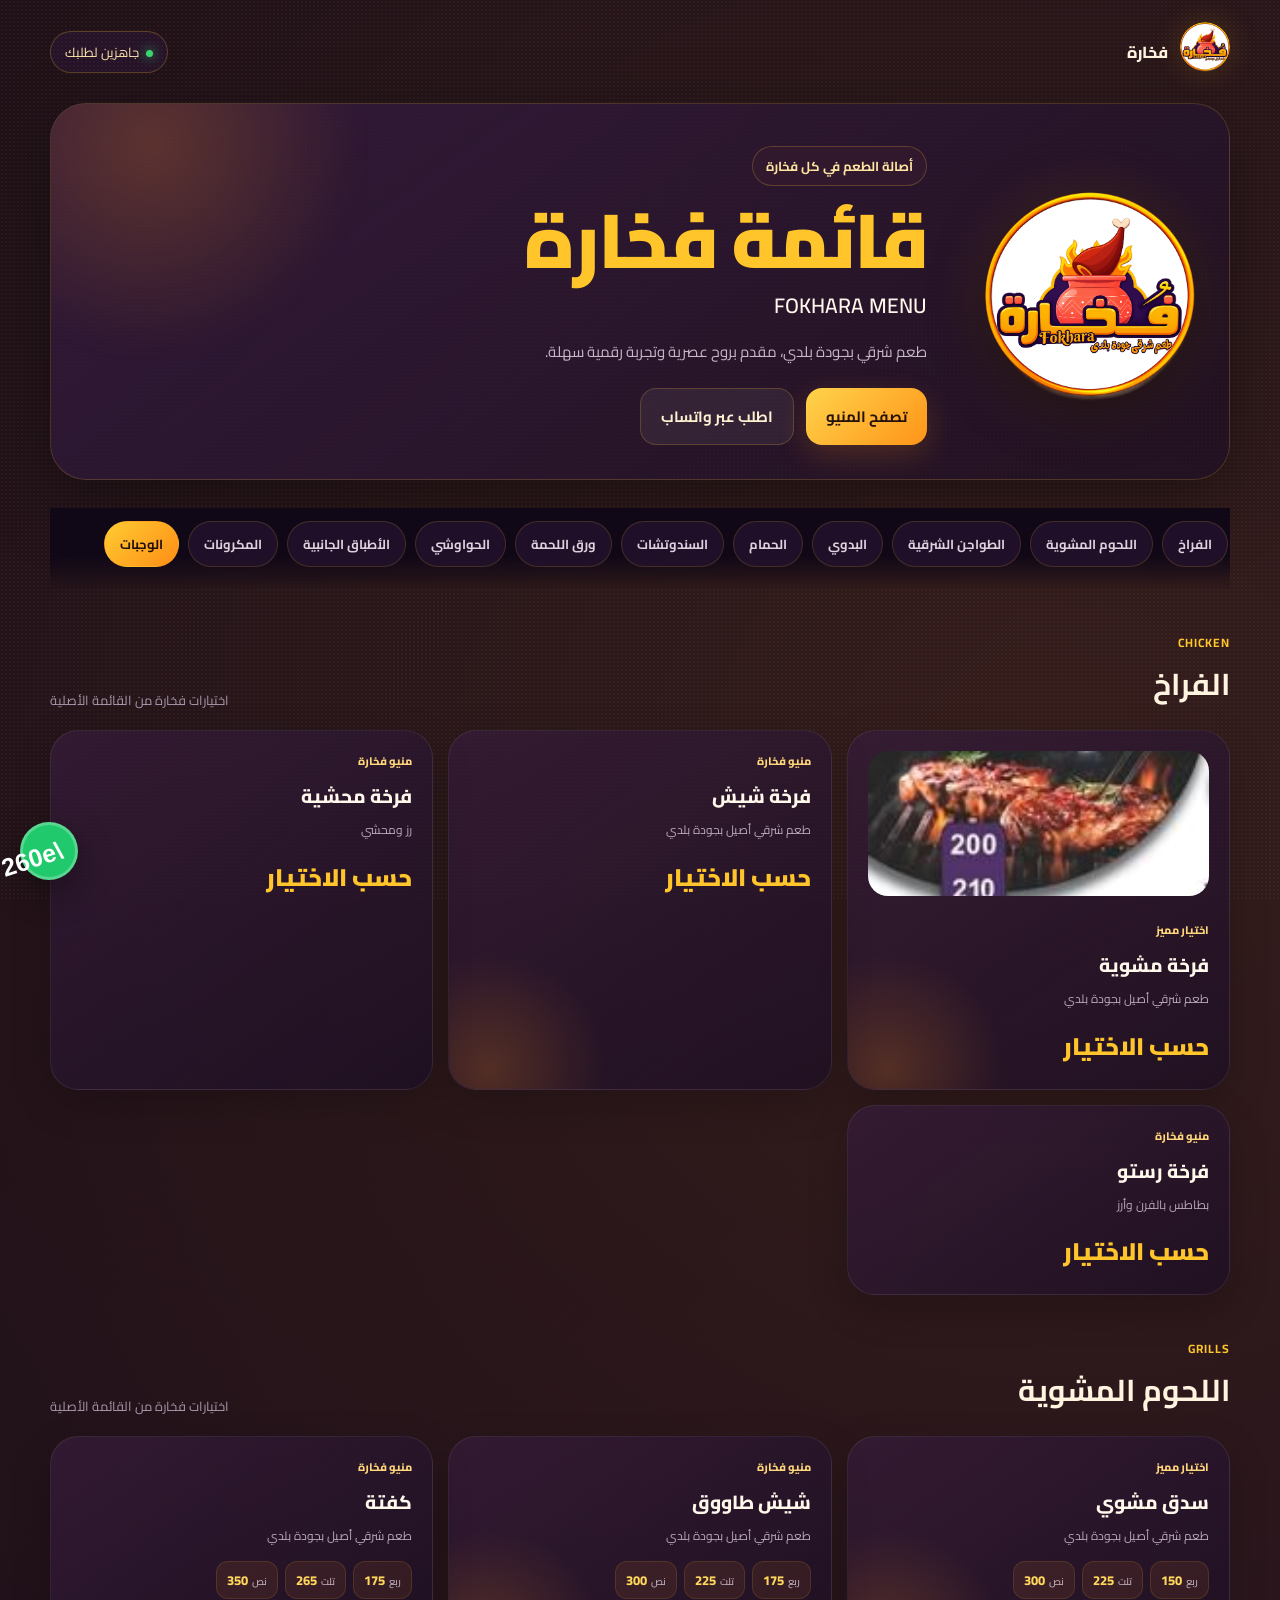
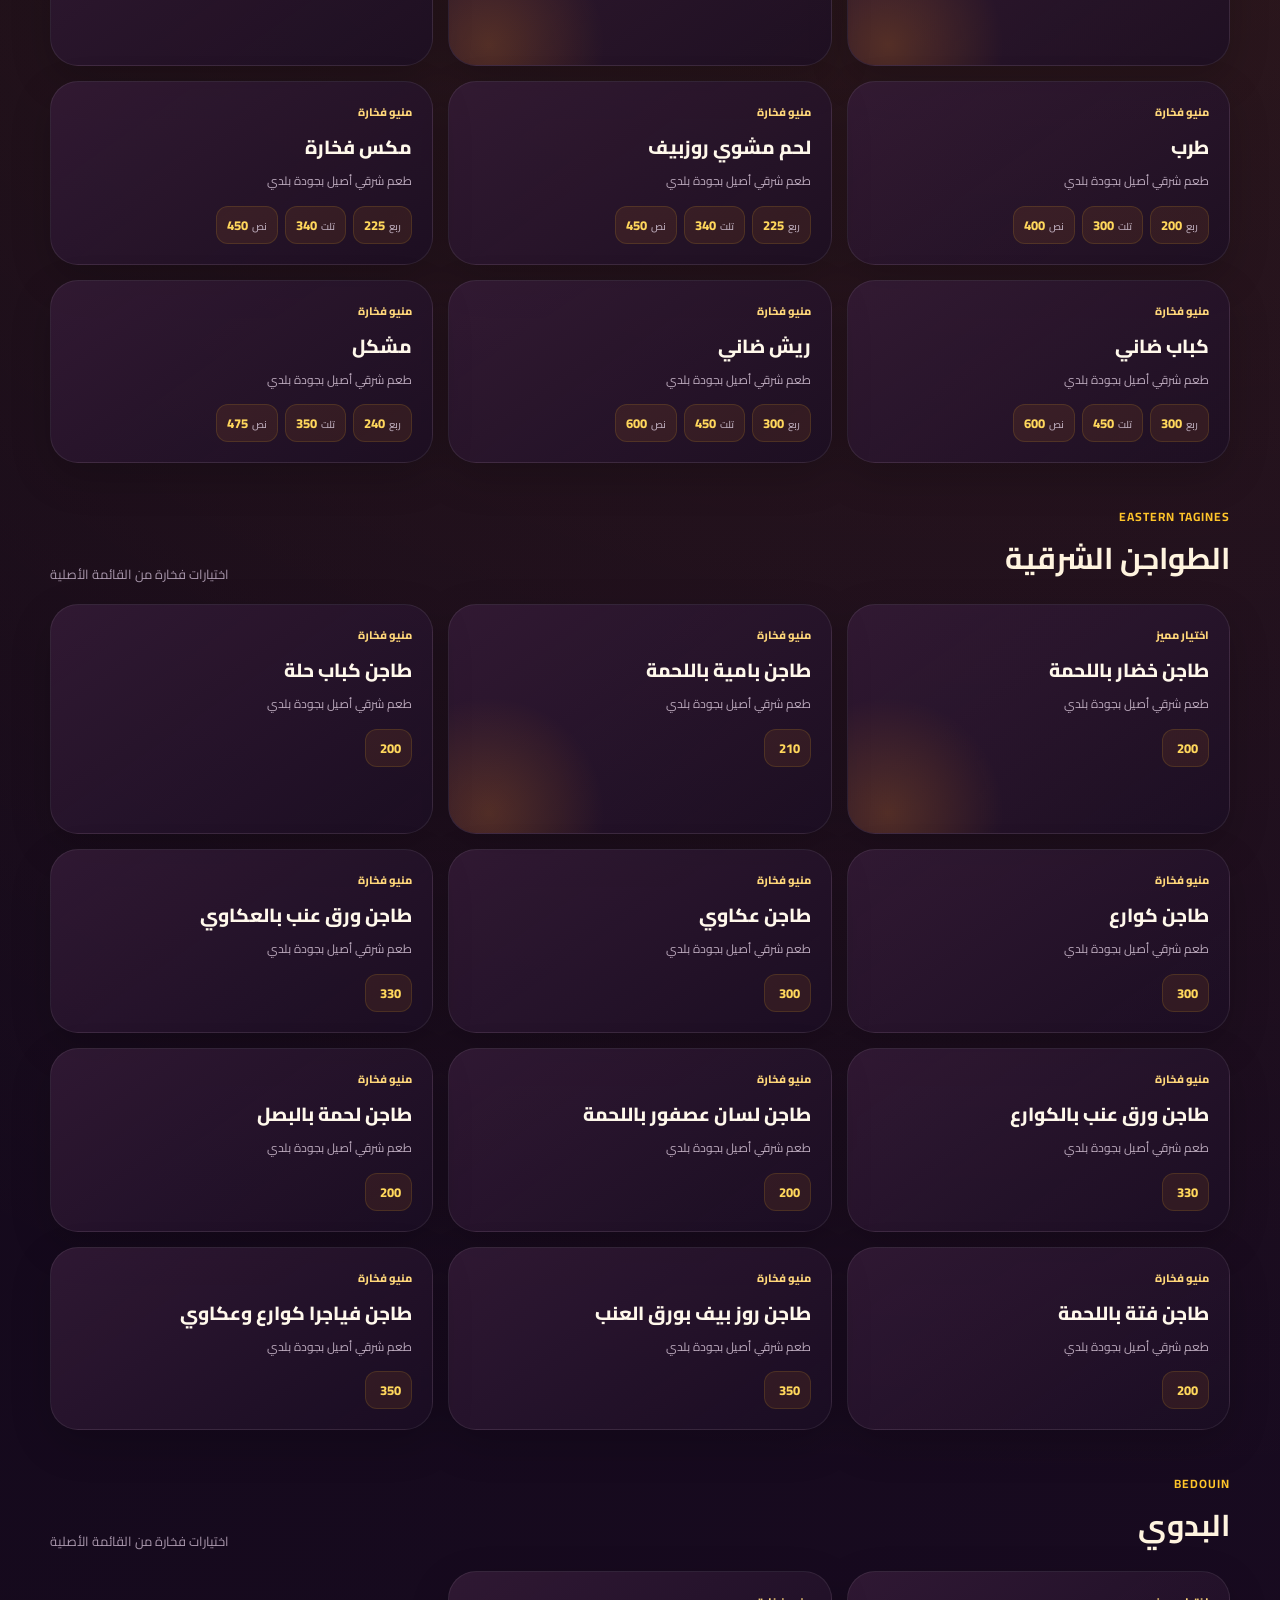
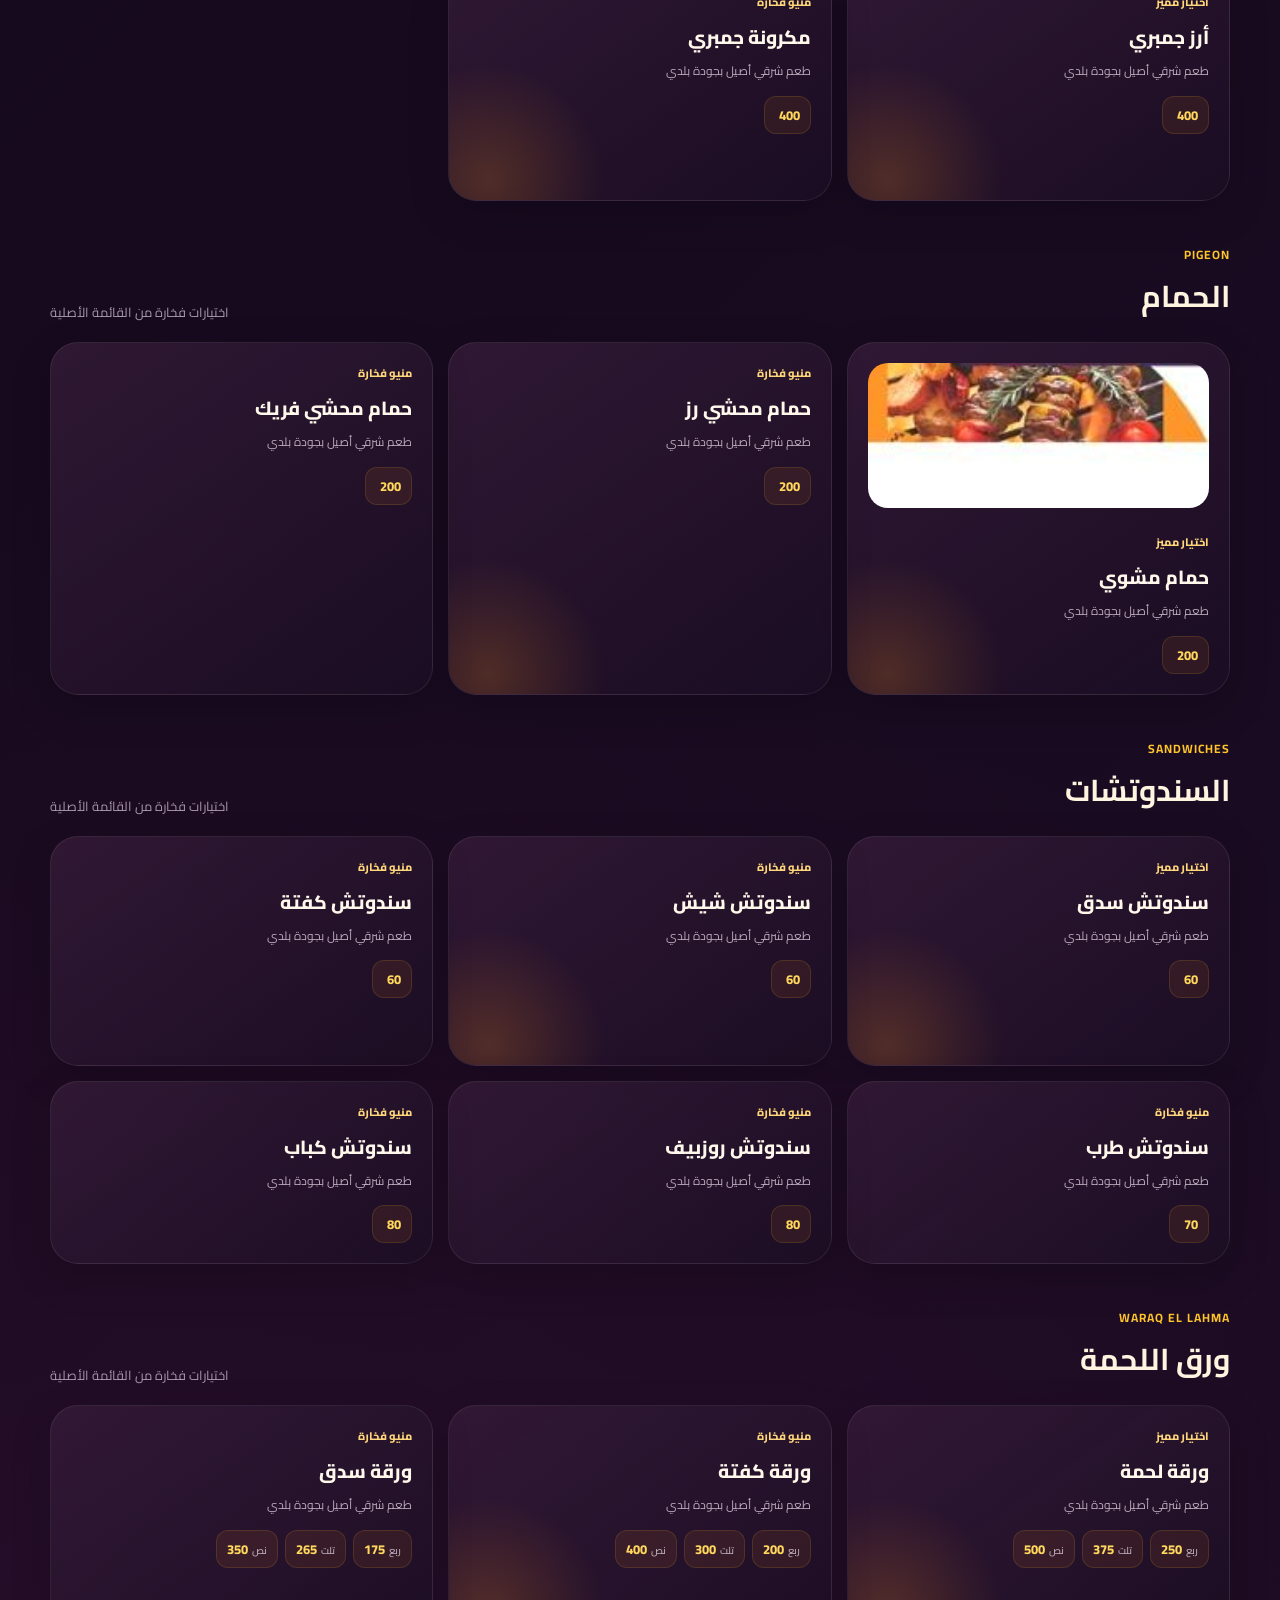
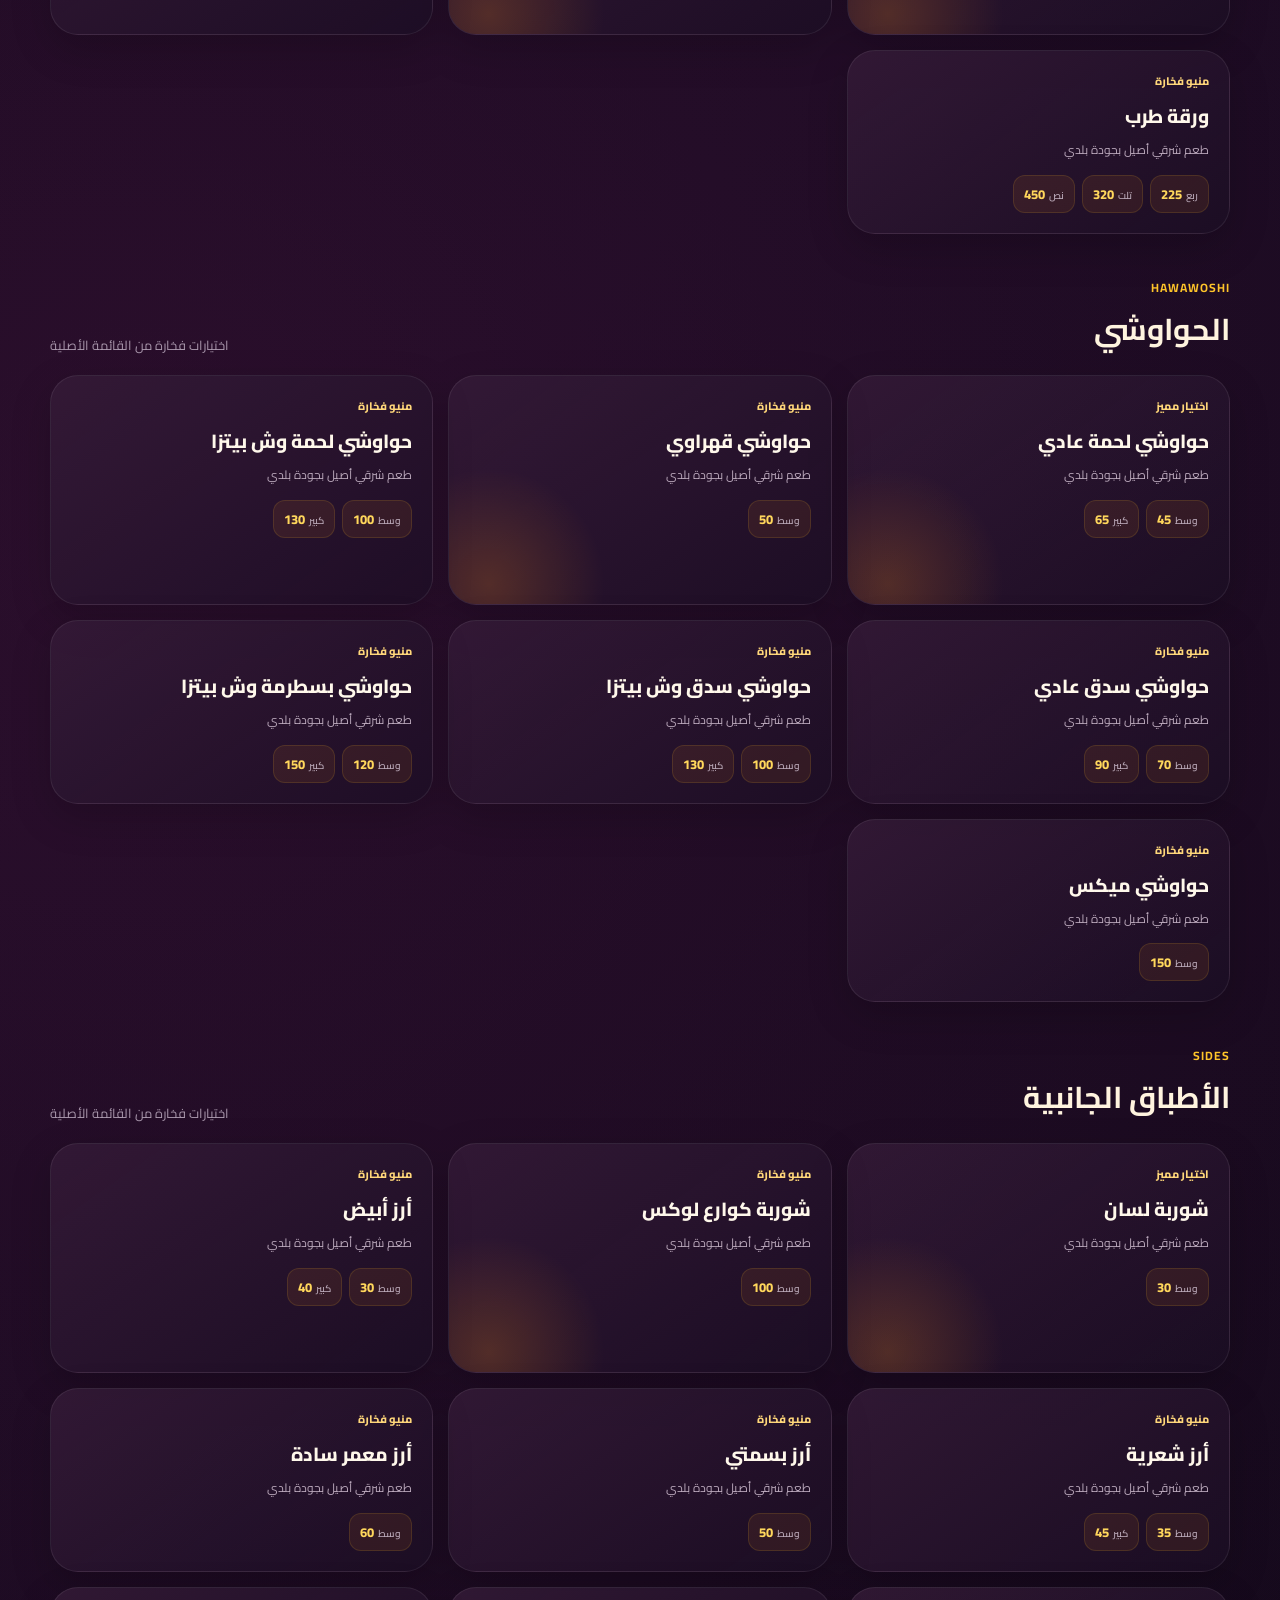
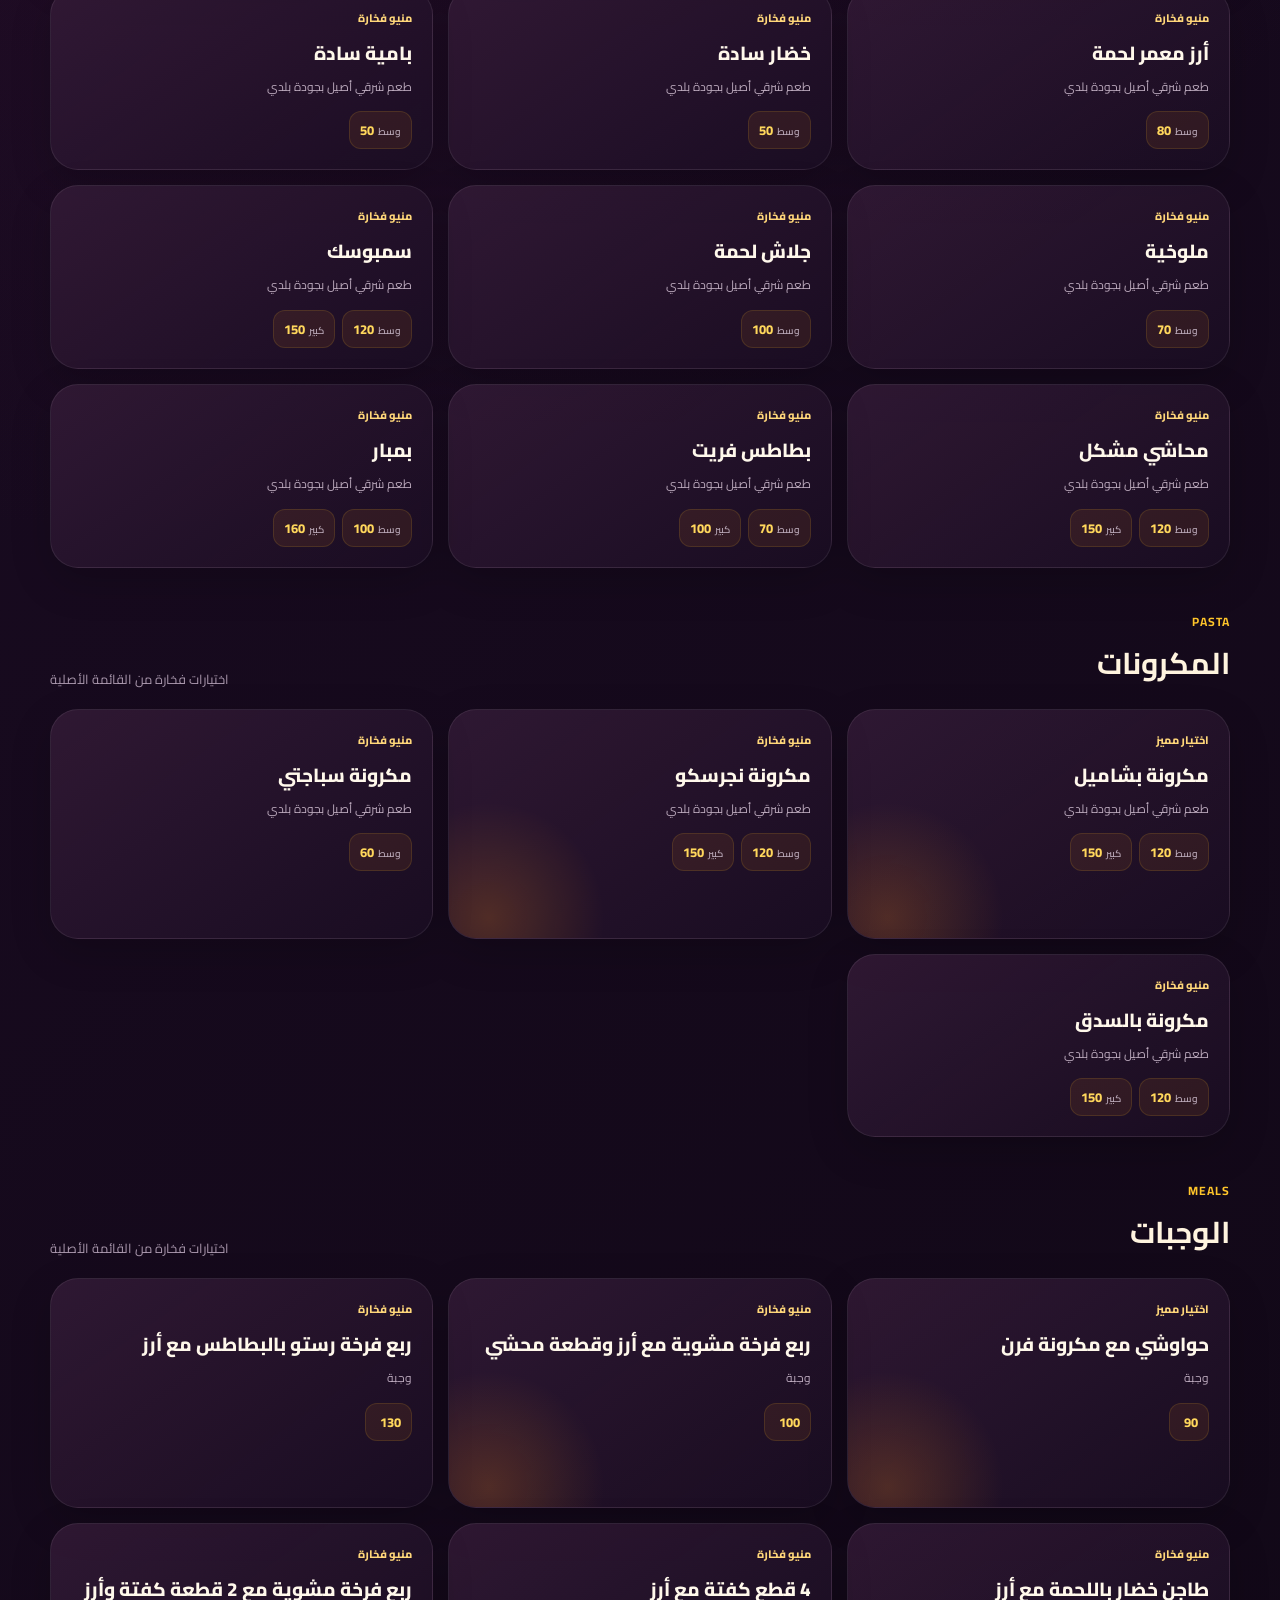
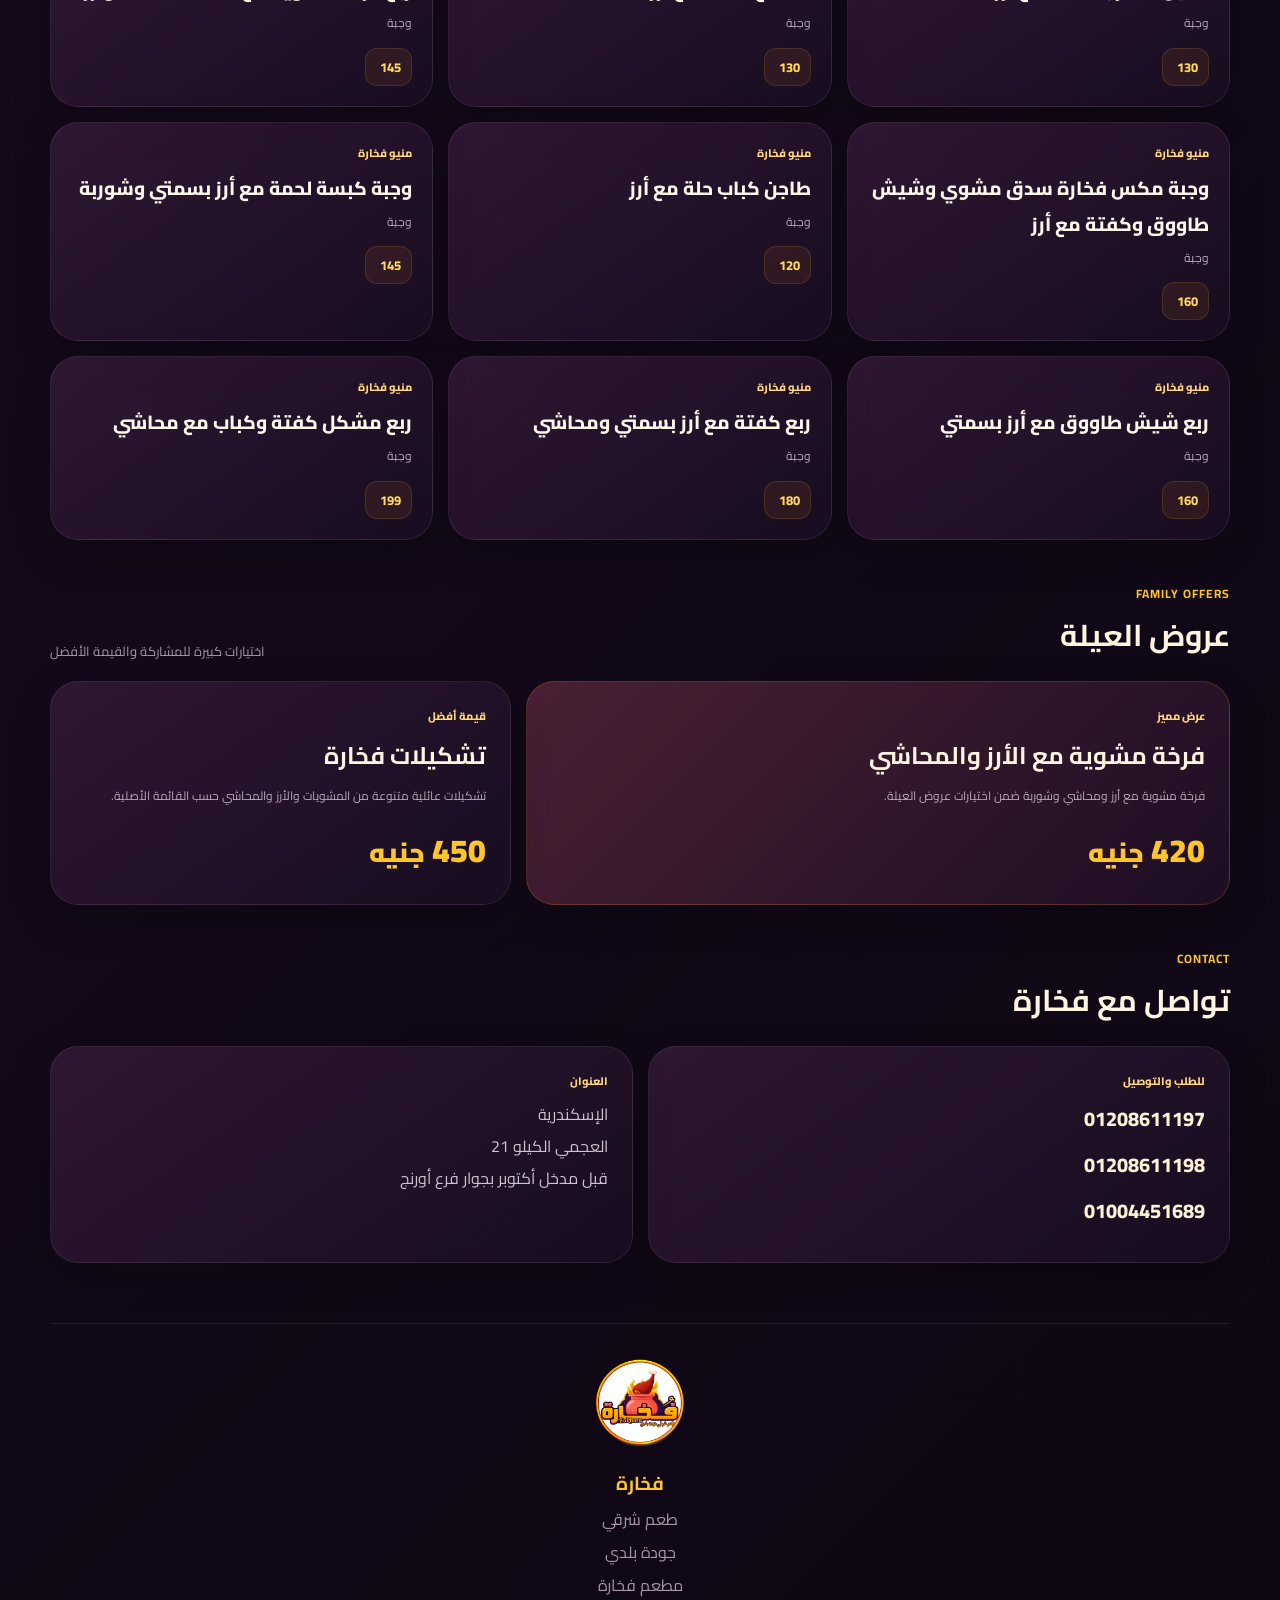
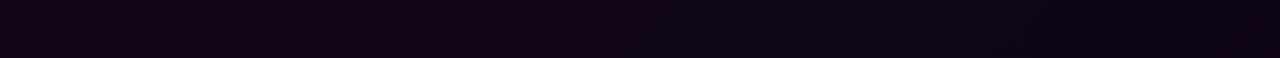
==== menu/index.html @ c8f996d8 "Update index.html" ====
<!doctype html>
<html lang="ar" dir="rtl">
<head>
<meta charset="utf-8">
<meta name="viewport" content="width=device-width,initial-scale=1">
<meta name="theme-color" content="#160b20">
<title>فخارة | القائمة الرقمية</title>
<style>
@import url('https://fonts.googleapis.com/css2?family=Cairo:wght@400;500;600;700;800;900&display=swap');
:root{--bg:#100817;--bg2:#1b0e25;--panel:rgba(39,20,49,.72);--panel2:rgba(57,27,53,.55);--gold:#ffc52a;--orange:#ff9418;--cream:#fff5df;--muted:#c8b8c9;--red:#ef4d35;--line:rgba(255,197,42,.18);--shadow:0 24px 70px rgba(0,0,0,.35);--r:28px}
*{box-sizing:border-box}html{scroll-behavior:smooth}body{margin:0;font-family:Cairo,system-ui,sans-serif;color:var(--cream);background:radial-gradient(circle at 82% 8%,rgba(255,148,24,.14),transparent 26%),radial-gradient(circle at 10% 55%,rgba(120,30,91,.18),transparent 30%),linear-gradient(135deg,var(--bg),#1a0b22 52%,#0e0713);min-height:100vh}body:before{content:"";position:fixed;inset:0;pointer-events:none;opacity:.035;background-image:radial-gradient(#fff 1px,transparent 1px);background-size:4px 4px}.wrap{width:min(1180px,calc(100% - 32px));margin:auto}.topbar{display:flex;align-items:center;justify-content:space-between;padding:22px 0 10px}.brand-mini{display:flex;align-items:center;gap:12px;font-weight:800}.brand-mini img{width:50px;height:50px;border-radius:50%;box-shadow:0 0 30px rgba(255,174,25,.18)}.status{border:1px solid rgba(255,197,42,.25);background:rgba(43,22,49,.68);padding:8px 14px;border-radius:999px;color:#ffe8ad;font-size:13px}.status:before{content:"";display:inline-block;width:7px;height:7px;border-radius:50%;background:#39d56f;margin-left:7px;box-shadow:0 0 12px #39d56f}.hero{position:relative;overflow:hidden;margin:12px 0 28px;padding:42px 34px 34px;border:1px solid var(--line);border-radius:36px;background:linear-gradient(145deg,rgba(53,27,63,.84),rgba(28,14,36,.68));box-shadow:var(--shadow)}.hero:after{content:"";position:absolute;width:440px;height:440px;left:-120px;top:-180px;background:radial-gradient(circle,rgba(255,148,24,.22),transparent 68%);filter:blur(12px)}.hero-grid{position:relative;z-index:1;display:grid;grid-template-columns:230px 1fr;gap:38px;align-items:center}.hero-logo{width:210px;height:210px;object-fit:contain;border-radius:50%;filter:drop-shadow(0 16px 28px rgba(0,0,0,.4)) drop-shadow(0 0 28px rgba(255,169,24,.12))}.eyebrow{display:inline-flex;padding:7px 13px;border:1px solid rgba(255,197,42,.22);border-radius:999px;background:rgba(54,28,48,.7);color:#ffe5a1;font-size:13px;font-weight:700}.hero h1{font-size:clamp(40px,7vw,76px);line-height:1;margin:16px 0 8px;color:var(--gold);font-weight:900;letter-spacing:-2px}.hero h2{margin:0;color:#fff7eb;font-size:21px;font-weight:600}.hero p{color:var(--muted);margin:12px 0 0;font-size:15px}.actions{display:flex;gap:12px;flex-wrap:wrap;margin-top:22px}.btn{border:0;border-radius:16px;padding:13px 20px;font:700 15px Cairo;cursor:pointer;text-decoration:none;display:inline-flex;align-items:center;justify-content:center;transition:.25s}.btn-main{background:linear-gradient(135deg,#ffd34b,#ff9418);color:#26120a;box-shadow:0 10px 30px rgba(255,148,24,.18)}.btn-ghost{background:rgba(255,255,255,.06);color:#fff1d1;border:1px solid rgba(255,197,42,.2)}.btn:hover{transform:translateY(-2px)}.nav{position:sticky;top:0;z-index:20;padding:10px 0 16px;background:linear-gradient(var(--bg) 58%,transparent);backdrop-filter:blur(9px)}.nav-scroll{display:flex;gap:9px;overflow:auto;padding:3px 2px 6px;scrollbar-width:none}.nav-scroll::-webkit-scrollbar{display:none}.chip{white-space:nowrap;border:1px solid rgba(255,197,42,.16);background:rgba(37,18,45,.78);color:#dfd0dd;border-radius:999px;padding:10px 15px;font:700 13px Cairo;cursor:pointer;transition:.2s}.chip.active,.chip:hover{background:linear-gradient(135deg,#ffcb32,#ff8e16);color:#24100b;border-color:transparent}.section{margin:42px 0}.section-head{display:flex;align-items:end;justify-content:space-between;gap:20px;margin-bottom:18px}.section-head h2{margin:0;font-size:30px;color:#fff4df}.section-head h2 span{display:block;color:var(--gold);font-size:12px;letter-spacing:1px;margin-bottom:2px}.section-head p{margin:0;color:#aa98ad;font-size:13px}.grid{display:grid;grid-template-columns:repeat(3,1fr);gap:15px}.card{position:relative;overflow:hidden;border:1px solid rgba(255,255,255,.08);background:linear-gradient(145deg,rgba(54,28,57,.78),rgba(27,14,36,.72));border-radius:var(--r);padding:20px;box-shadow:0 14px 40px rgba(0,0,0,.18);transition:.25s}.card:hover{transform:translateY(-4px);border-color:rgba(255,197,42,.24);box-shadow:0 20px 55px rgba(0,0,0,.3)}.card.featured{min-height:230px}.card.featured:before{content:"";position:absolute;inset:auto auto -100px -80px;width:240px;height:240px;background:radial-gradient(circle,rgba(255,148,24,.2),transparent 68%)}.photo{width:100%;height:145px;object-fit:cover;border-radius:20px;margin-bottom:15px;filter:saturate(1.08) contrast(1.02)}.tag{font-size:11px;color:#ffd77a;font-weight:800;margin-bottom:7px}.name{font-size:19px;font-weight:800;color:#fff8eb;margin:0 0 5px}.desc{font-size:12px;line-height:1.8;color:#bba9bc;margin:0 0 14px}.price-row{display:flex;align-items:end;justify-content:space-between;gap:10px}.prices{display:flex;flex-wrap:wrap;gap:7px}.price{padding:6px 10px;border-radius:12px;background:rgba(255,148,24,.09);border:1px solid rgba(255,197,42,.13);color:#ffd75c;font-size:13px;font-weight:800}.price small{color:#b8a7b6;font-weight:600;font-size:10px;margin-left:4px}.single-price{font-size:24px;font-weight:900;color:var(--gold)}.single-price small{font-size:10px;color:#b9a8b8;font-weight:600}.offer-grid{display:grid;grid-template-columns:1.3fr .85fr;gap:15px}.offer{padding:24px;min-height:220px}.offer.big{background:linear-gradient(135deg,rgba(80,35,55,.9),rgba(32,16,40,.78));border-color:rgba(255,148,24,.2)}.offer h3{font-size:24px;margin:0 0 7px}.offer .desc{max-width:650px}.offer-price{font-size:32px;font-weight:900;color:var(--gold)}.contact{display:grid;grid-template-columns:1fr 1fr;gap:15px}.contact .card{padding:24px}.phone{font-size:20px;font-weight:800;color:#fff2d5;margin:9px 0}.address{line-height:2;color:#d2c1d1}.footer{margin-top:60px;padding:35px 0 55px;border-top:1px solid rgba(255,255,255,.08);text-align:center}.footer img{width:88px}.footer h3{margin:10px 0 0;color:var(--gold)}.footer p{color:#a995aa;margin:3px 0}.float-wa{position:fixed;left:20px;bottom:20px;z-index:30;width:58px;height:58px;border-radius:50%;display:grid;place-items:center;background:#20c96b;color:#fff;text-decoration:none;font-weight:900;box-shadow:0 12px 35px rgba(0,0,0,.4);border:3px solid rgba(255,255,255,.25)}.wa-icon{font-size:25px}.empty{display:none;text-align:center;padding:30px;color:#bba9bc}.hidden{display:none!important}@media(max-width:850px){.hero-grid{grid-template-columns:1fr;text-align:center}.hero-logo{width:170px;height:170px;margin:auto}.actions{justify-content:center}.grid{grid-template-columns:repeat(2,1fr)}.offer-grid,.contact{grid-template-columns:1fr}}@media(max-width:560px){.wrap{width:min(100% - 20px,1180px)}.topbar{padding-top:14px}.brand-mini img{width:42px;height:42px}.hero{padding:28px 18px;border-radius:28px}.hero h1{font-size:46px}.hero h2{font-size:18px}.grid{grid-template-columns:1fr}.card{padding:18px}.section{margin:34px 0}.section-head{align-items:start;flex-direction:column;gap:4px}.nav{top:0}.chip{padding:9px 13px}.float-wa{left:14px;bottom:14px}}

.phone-icon{
  width:25px;
  height:25px;
  display:block;
  position:relative;
}
.phone-icon:before{
  content:"\\260e";
  position:absolute;
  inset:0;
  display:grid;
  place-items:center;
  font-family:Arial,sans-serif;
  font-size:25px;
  font-weight:900;
  transform:rotate(-18deg);
}
@media(max-width:560px){
  body{overflow-x:hidden}
  .wrap{width:calc(100% - 20px);max-width:none}
  .topbar{gap:8px}
  .brand-mini{min-width:0}
  .brand-mini span{white-space:nowrap}
  .status{white-space:nowrap;flex:0 0 auto}
  .hero-grid{gap:22px}
  .hero-logo{width:min(170px,48vw);height:auto;aspect-ratio:1}
  .actions{display:grid;grid-template-columns:1fr;width:100%}
  .btn{width:100%;min-height:52px}
  .nav{margin-left:-10px;margin-right:-10px;padding-left:10px;padding-right:10px}
  .nav-scroll{scroll-snap-type:x proximity}
  .chip{scroll-snap-align:start;flex:0 0 auto}
  .section{scroll-margin-top:82px}
  .grid{grid-template-columns:1fr;gap:12px}
  .card{min-width:0;padding:17px}
  .card.featured{min-height:0}
  .photo{height:min(48vw,210px);min-height:145px}
  .name{font-size:18px;line-height:1.5}
  .desc{font-size:12px;line-height:1.9}
  .price-row{align-items:center}
  .prices{gap:6px}
  .price{font-size:13px;padding:7px 9px}
  .single-price,.offer-price{font-size:25px}
  .offer-grid,.contact{grid-template-columns:1fr;gap:12px}
  .offer{min-height:0}
  .section-head{margin-bottom:14px}
  .section-head h2{font-size:25px;line-height:1.35}
  .footer{margin-top:42px;padding-bottom:calc(40px + env(safe-area-inset-bottom))}
  .float-wa{left:12px;bottom:max(12px,env(safe-area-inset-bottom));width:56px;height:56px}
}
@media(max-width:360px){
  .wrap{width:calc(100% - 16px)}
  .brand-mini img{width:38px;height:38px}
  .brand-mini{font-size:13px}
  .status{font-size:11px;padding:7px 10px}
  .hero{padding:24px 14px}
  .hero h1{font-size:40px}
  .hero h2{font-size:17px}
}
</style>
</head>
<body>
<div class="wrap">
<header class="topbar"><div class="brand-mini"><a href="/" aria-label="العودة للرئيسية"><img src="assets/logo.png" alt="شعار فخارة"></a><span>فخارة</span></div><div class="status">جاهزين لطلبك</div></header>
<section class="hero">
<div class="hero-grid"><img class="hero-logo" src="assets/logo.png" alt="Fokhara logo"><div><span class="eyebrow">أصالة الطعم في كل فخارة</span><h1>قائمة فخارة</h1><h2>FOKHARA MENU</h2><p>طعم شرقي بجودة بلدي، مقدم بروح عصرية وتجربة رقمية سهلة.</p><div class="actions"><a class="btn btn-main" href="#menu">تصفح المنيو</a><a class="btn btn-ghost" href="https://wa.me/201004451689" target="_blank" rel="noreferrer">اطلب عبر واتساب</a></div></div></div>
</section>
<nav class="nav"><div class="nav-scroll" id="nav"></div></nav>
<main id="menu"></main>
<section class="section" id="offers"><div class="section-head"><h2><span>FAMILY OFFERS</span>عروض العيلة</h2><p>اختيارات كبيرة للمشاركة والقيمة الأفضل</p></div><div class="offer-grid"><article class="card offer big"><div class="tag">عرض مميز</div><h3>فرخة مشوية مع الأرز والمحاشي</h3><p class="desc">فرخة مشوية مع أرز ومحاشي وشوربة ضمن اختيارات عروض العيلة.</p><div class="offer-price">420 <small>جنيه</small></div></article><article class="card offer"><div class="tag">قيمة أفضل</div><h3>تشكيلات فخارة</h3><p class="desc">تشكيلات عائلية متنوعة من المشويات والأرز والمحاشي حسب القائمة الأصلية.</p><div class="offer-price">450 <small>جنيه</small></div></article></div></section>
<section class="section" id="contact"><div class="section-head"><h2><span>CONTACT</span>تواصل مع فخارة</h2></div><div class="contact"><div class="card"><div class="tag">للطلب والتوصيل</div><div class="phone">01208611197</div><div class="phone">01208611198</div><div class="phone">01004451689</div></div><div class="card"><div class="tag">العنوان</div><div class="address">الإسكندرية<br>العجمي الكيلو 21<br>قبل مدخل أكتوبر بجوار فرع أورنج</div></div></div></section>
<footer class="footer"><img src="assets/logo.png" alt="فخارة"><h3>فخارة</h3><p>طعم شرقي</p><p>جودة بلدي</p><p>مطعم فخارة</p></footer>
</div><a class="float-wa" href="tel:01004451689" aria-label="اتصال"><span class="phone-icon" aria-hidden="true"></span></a>
<script>
const sections=[
{key:'chicken',title:'الفراخ',en:'CHICKEN',items:[
['فرخة مشوية','',null,'grill.jpg'],['فرخة شيش','',null],['فرخة محشية','رز ومحشي',null],['فرخة رستو','بطاطس بالفرن وأرز',null]
]},
{key:'grills',title:'اللحوم المشوية',en:'GRILLS',items:[
['سدق مشوي','',[[150,'ربع'],[225,'تلت'],[300,'نص']]],['شيش طاووق','',[[175,'ربع'],[225,'تلت'],[300,'نص']]],['كفتة','',[[175,'ربع'],[265,'تلت'],[350,'نص']]],['طرب','',[[200,'ربع'],[300,'تلت'],[400,'نص']]],['لحم مشوي روزبيف','',[[225,'ربع'],[340,'تلت'],[450,'نص']]],['مكس فخارة','',[[225,'ربع'],[340,'تلت'],[450,'نص']]],['كباب ضاني','',[[300,'ربع'],[450,'تلت'],[600,'نص']]],['ريش ضاني','',[[300,'ربع'],[450,'تلت'],[600,'نص']]],['مشكل','',[[240,'ربع'],[350,'تلت'],[475,'نص']]]
]},
{key:'tagens',title:'الطواجن الشرقية',en:'EASTERN TAGINES',items:[
['طاجن خضار باللحمة','',[[200,'']]],['طاجن بامية باللحمة','',[[210,'']]],['طاجن كباب حلة','',[[200,'']]],['طاجن كوارع','',[[300,'']]],['طاجن عكاوي','',[[300,'']]],['طاجن ورق عنب بالعكاوي','',[[330,'']]],['طاجن ورق عنب بالكوارع','',[[330,'']]],['طاجن لسان عصفور باللحمة','',[[200,'']]],['طاجن لحمة بالبصل','',[[200,'']]],['طاجن فتة باللحمة','',[[200,'']]],['طاجن روز بيف بورق العنب','',[[350,'']]],['طاجن فياجرا كوارع وعكاوي','',[[350,'']]]
]},
{key:'bedouin',title:'البدوي',en:'BEDOUIN',items:[['أرز جمبري','',[[400,'']]],['مكرونة جمبري','',[[400,'']]]]},
{key:'pigeon',title:'الحمام',en:'PIGEON',items:[['حمام مشوي','',[[200,'']],'grill2.jpg'],['حمام محشي رز','',[[200,'']]],['حمام محشي فريك','',[[200,'']]]]},
{key:'sandwiches',title:'السندوتشات',en:'SANDWICHES',items:[['سندوتش سدق','',[[60,'']]],['سندوتش شيش','',[[60,'']]],['سندوتش كفتة','',[[60,'']]],['سندوتش طرب','',[[70,'']]],['سندوتش روزبيف','',[[80,'']]],['سندوتش كباب','',[[80,'']]]]},
{key:'waraq',title:'ورق اللحمة',en:'WARAQ EL LAHMA',items:[['ورقة لحمة','',[[250,'ربع'],[375,'تلت'],[500,'نص']]],['ورقة كفتة','',[[200,'ربع'],[300,'تلت'],[400,'نص']]],['ورقة سدق','',[[175,'ربع'],[265,'تلت'],[350,'نص']]],['ورقة طرب','',[[225,'ربع'],[320,'تلت'],[450,'نص']]]]},
{key:'hawawshi',title:'الحواوشي',en:'HAWAWOSHI',items:[['حواوشي لحمة عادي','',[[45,'وسط'],[65,'كبير']]],['حواوشي قهراوي','',[[50,'وسط']]],['حواوشي لحمة وش بيتزا','',[[100,'وسط'],[130,'كبير']]],['حواوشي سدق عادي','',[[70,'وسط'],[90,'كبير']]],['حواوشي سدق وش بيتزا','',[[100,'وسط'],[130,'كبير']]],['حواوشي بسطرمة وش بيتزا','',[[120,'وسط'],[150,'كبير']]],['حواوشي ميكس','',[[150,'وسط']]]]},
{key:'sides',title:'الأطباق الجانبية',en:'SIDES',items:[['شوربة لسان','',[[30,'وسط']]],['شوربة كوارع لوكس','',[[100,'وسط']]],['أرز أبيض','',[[30,'وسط'],[40,'كبير']]],['أرز شعرية','',[[35,'وسط'],[45,'كبير']]],['أرز بسمتي','',[[50,'وسط']]],['أرز معمر سادة','',[[60,'وسط']]],['أرز معمر لحمة','',[[80,'وسط']]],['خضار سادة','',[[50,'وسط']]],['بامية سادة','',[[50,'وسط']]],['ملوخية','',[[70,'وسط']]],['جلاش لحمة','',[[100,'وسط']]],['سمبوسك','',[[120,'وسط'],[150,'كبير']]],['محاشي مشكل','',[[120,'وسط'],[150,'كبير']]],['بطاطس فريت','',[[70,'وسط'],[100,'كبير']]],['بمبار','',[[100,'وسط'],[160,'كبير']]]]},
{key:'pasta',title:'المكرونات',en:'PASTA',items:[['مكرونة بشاميل','',[[120,'وسط'],[150,'كبير']]],['مكرونة نجرسكو','',[[120,'وسط'],[150,'كبير']]],['مكرونة سباجتي','',[[60,'وسط']]],['مكرونة بالسدق','',[[120,'وسط'],[150,'كبير']]]]},
{key:'meals',title:'الوجبات',en:'MEALS',items:[
['حواوشي مع مكرونة فرن','وجبة',[[90,'']]],['ربع فرخة مشوية مع أرز وقطعة محشي','وجبة',[[100,'']]],['ربع فرخة رستو بالبطاطس مع أرز','وجبة',[[130,'']]],['طاجن خضار باللحمة مع أرز','وجبة',[[130,'']]],['4 قطع كفتة مع أرز','وجبة',[[130,'']]],['ربع فرخة مشوية مع 2 قطعة كفتة وأرز','وجبة',[[145,'']]],['وجبة مكس فخارة سدق مشوي وشيش طاووق وكفتة مع أرز','وجبة',[[160,'']]],['طاجن كباب حلة مع أرز','وجبة',[[120,'']]],['وجبة كبسة لحمة مع أرز بسمتي وشوربة','وجبة',[[145,'']]],['ربع شيش طاووق مع أرز بسمتي','وجبة',[[160,'']]],['ربع كفتة مع أرز بسمتي ومحاشي','وجبة',[[180,'']]],['ربع مشكل كفتة وكباب مع محاشي','وجبة',[[199,'']]]
]}
];
const nav=document.getElementById('nav'),main=document.getElementById('menu');
function prices(arr){if(!arr)return '<div class="single-price">حسب الاختيار</div>';return '<div class="prices">'+arr.map(x=>`<span class="price"><small>${x[1]||''}</small>${x[0]}</span>`).join('')+'</div>'}
sections.forEach((s,i)=>{const b=document.createElement('button');b.className='chip'+(i===0?' active':'');b.textContent=s.title;b.onclick=()=>document.getElementById(s.key).scrollIntoView({behavior:'smooth',block:'start'});nav.appendChild(b);
const sec=document.createElement('section');sec.className='section';sec.id=s.key;sec.innerHTML=`<div class="section-head"><h2><span>${s.en}</span>${s.title}</h2><p>اختيارات فخارة من القائمة الأصلية</p></div><div class="grid">${s.items.map((x,j)=>`<article class="card ${j<2?'featured':''}">${x[3]?`<img class="photo" src="assets/${x[3]}" alt="${x[0]}">`:''}<div class="tag">${j===0?'اختيار مميز':'منيو فخارة'}</div><h3 class="name">${x[0]}</h3><p class="desc">${x[1]||'طعم شرقي أصيل بجودة بلدي'}</p><div class="price-row">${prices(x[2])}</div></article>`).join('')}</div>`;main.appendChild(sec)});
const obs=new IntersectionObserver(entries=>entries.forEach(e=>{if(e.isIntersecting){document.querySelectorAll('.chip').forEach(b=>b.classList.toggle('active',b.textContent===sections.find(s=>s.key===e.target.id)?.title))}}),{rootMargin:'-35% 0px -55% 0px'});sections.forEach(s=>obs.observe(document.getElementById(s.key)));
</script></body></html>
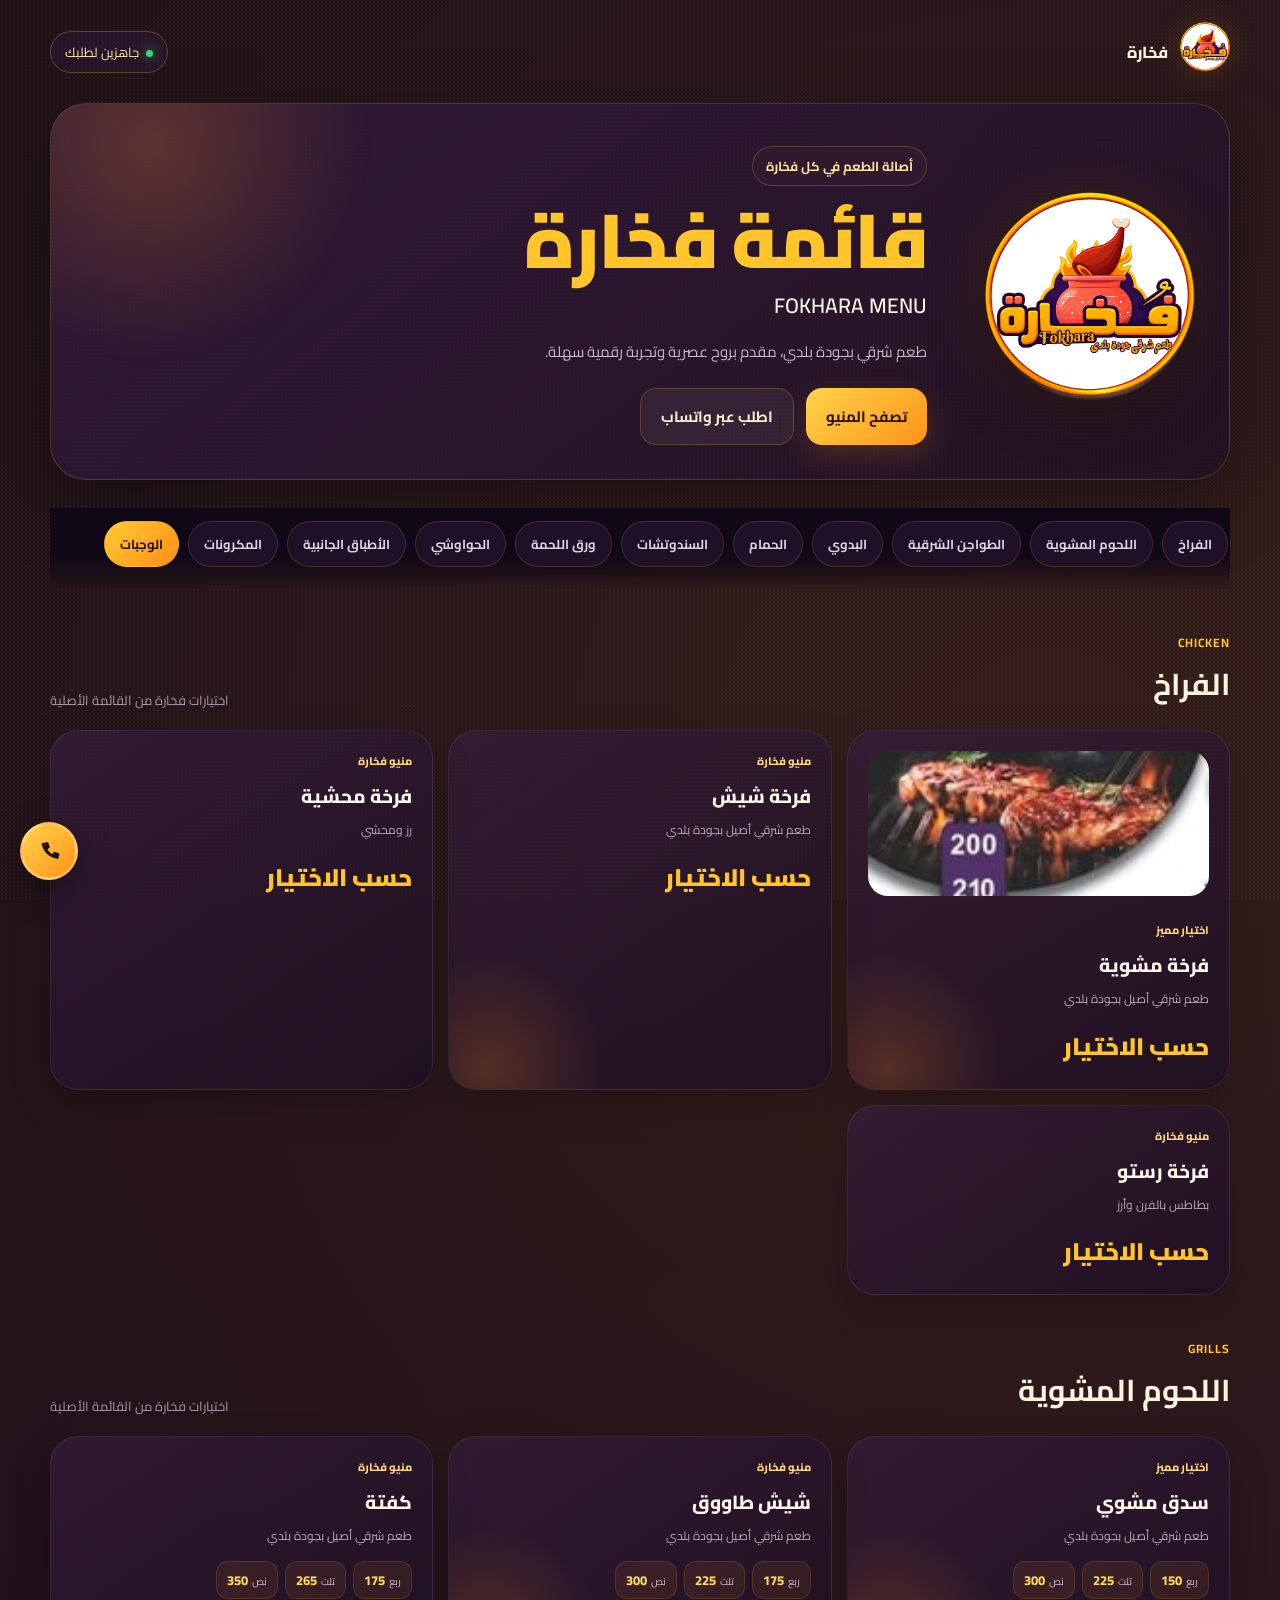
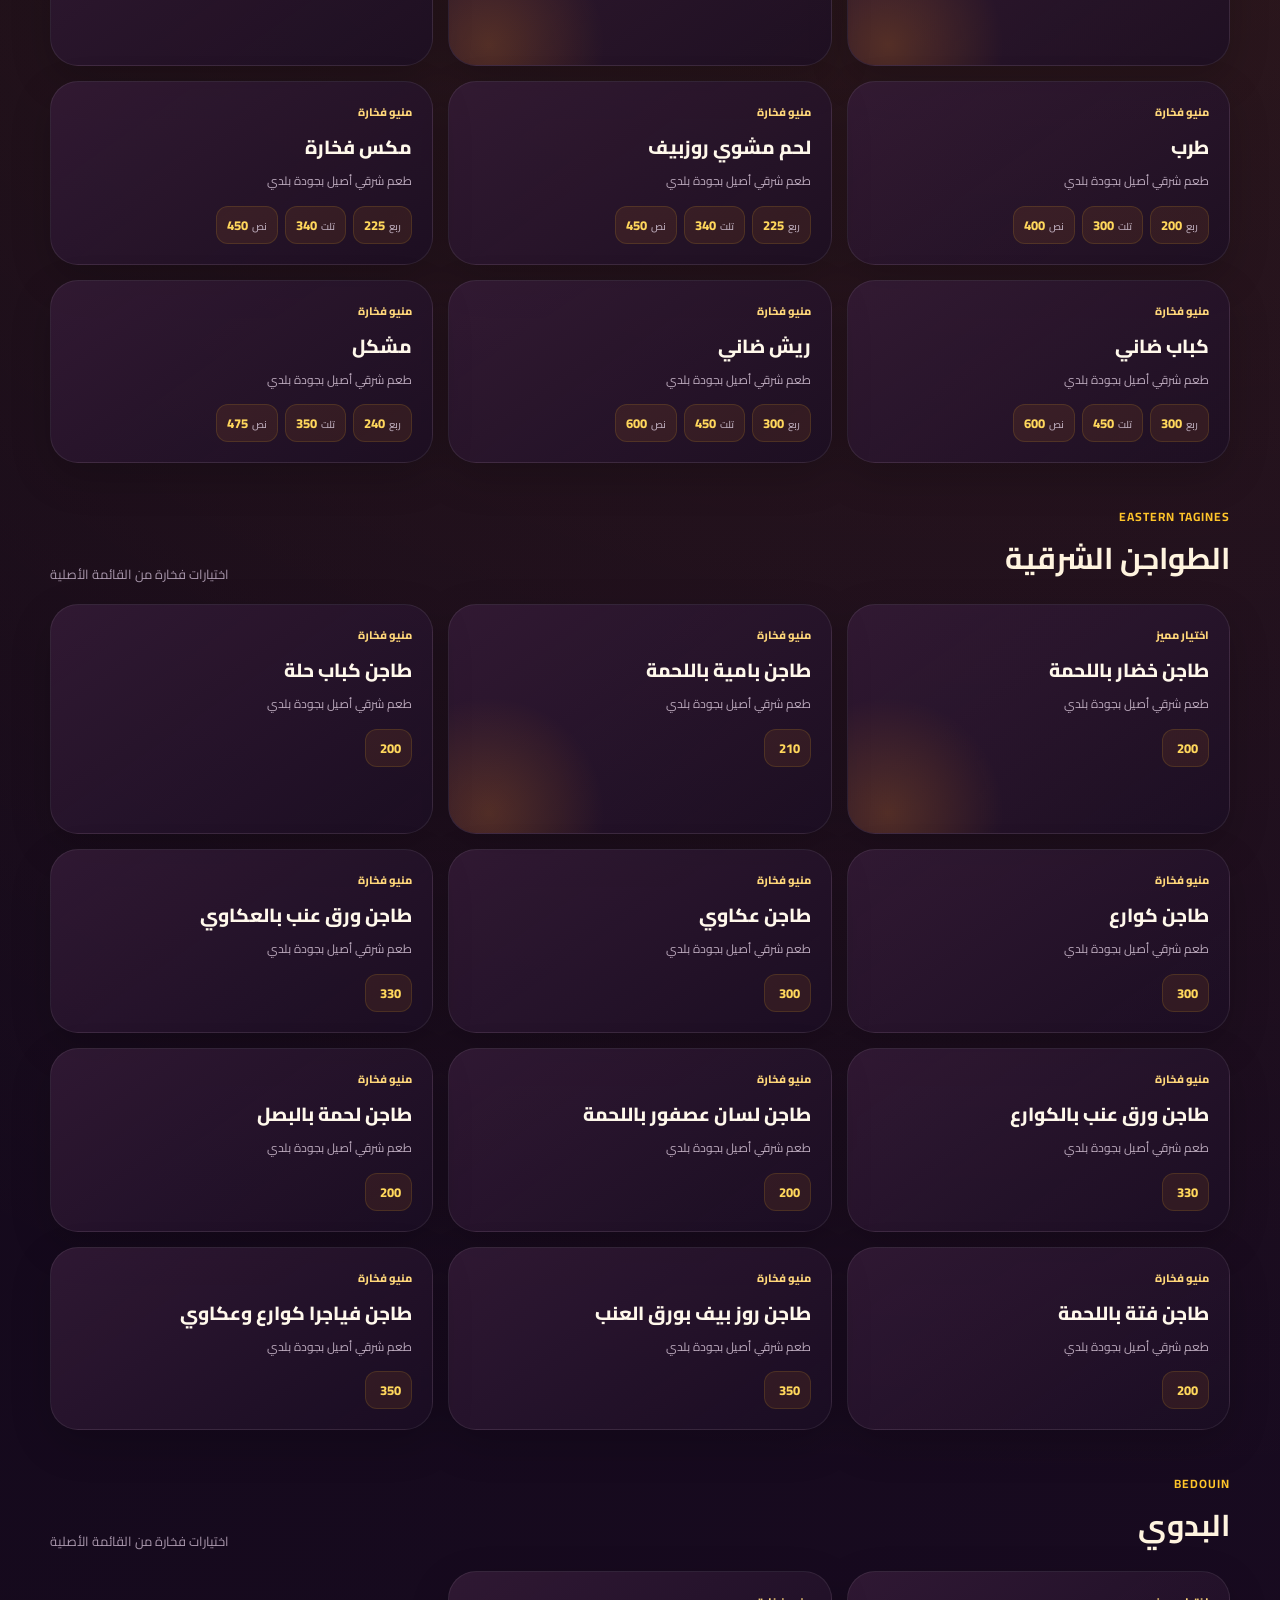
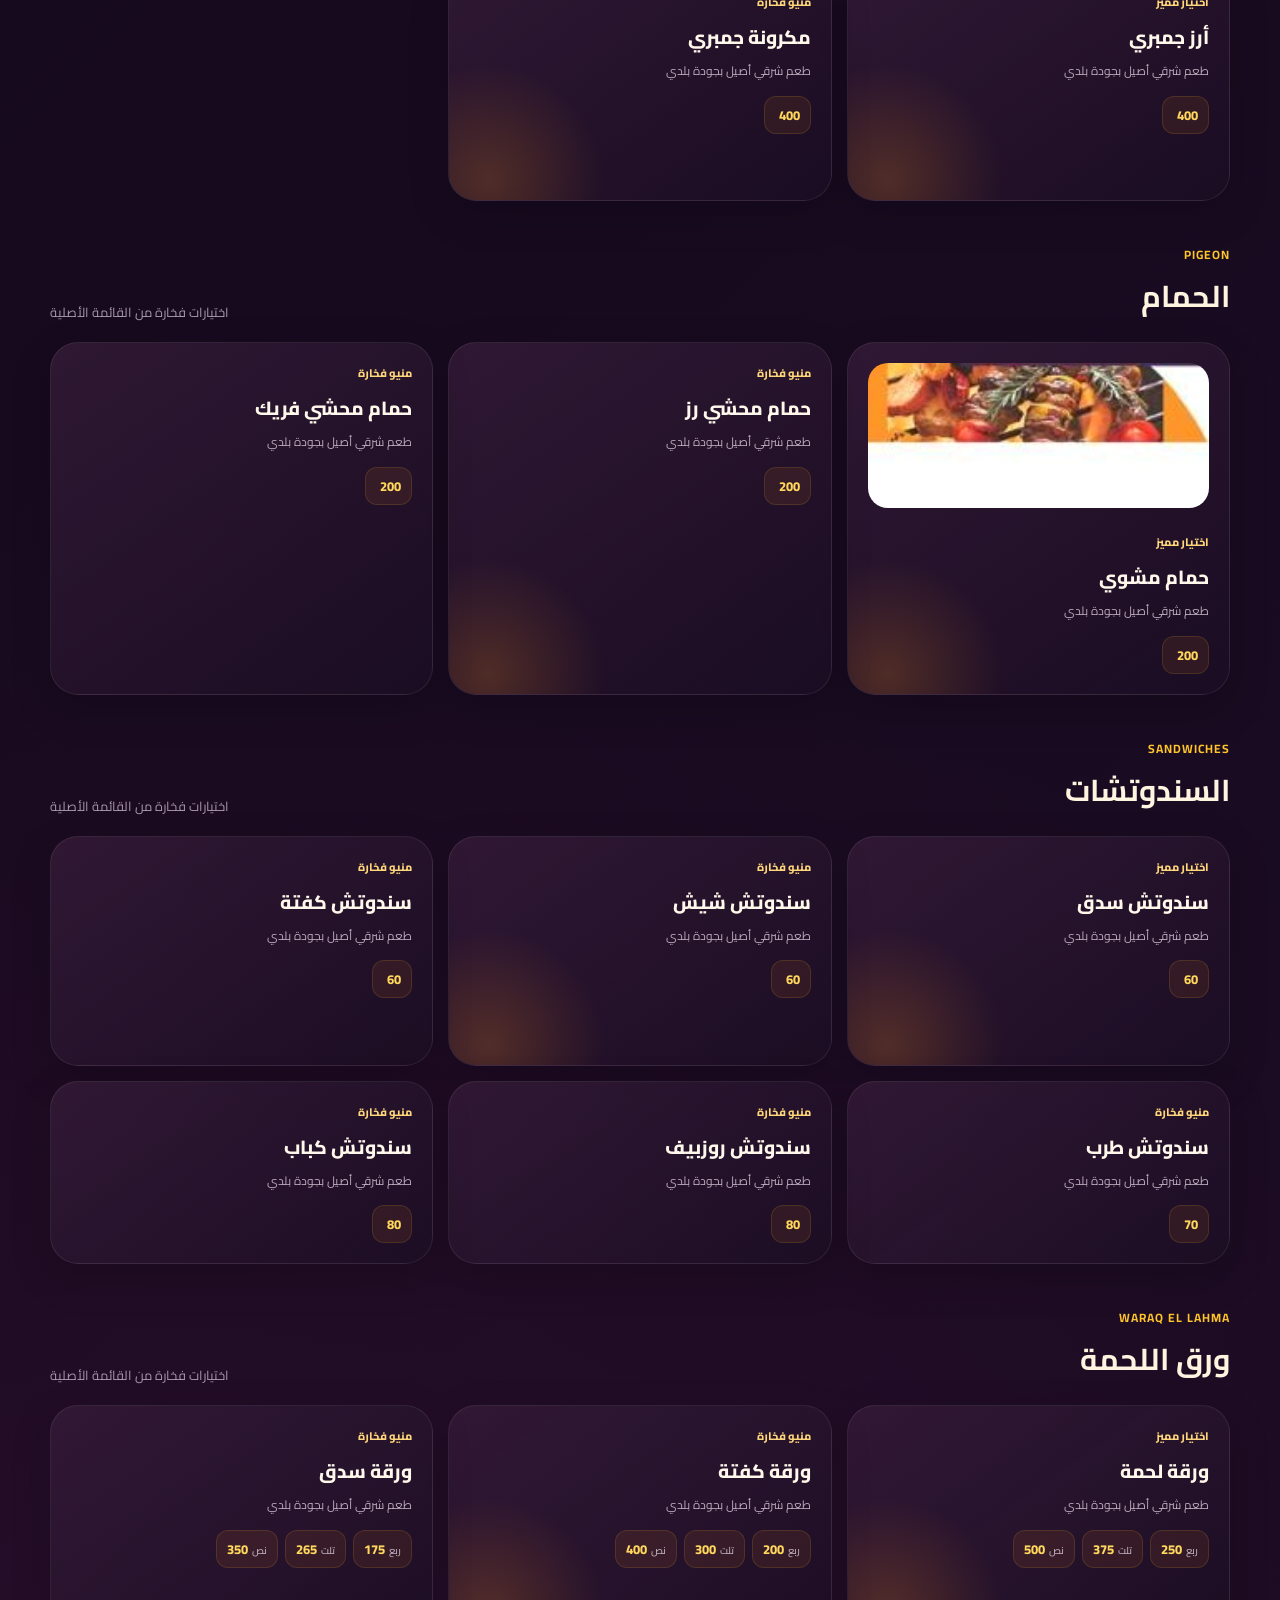
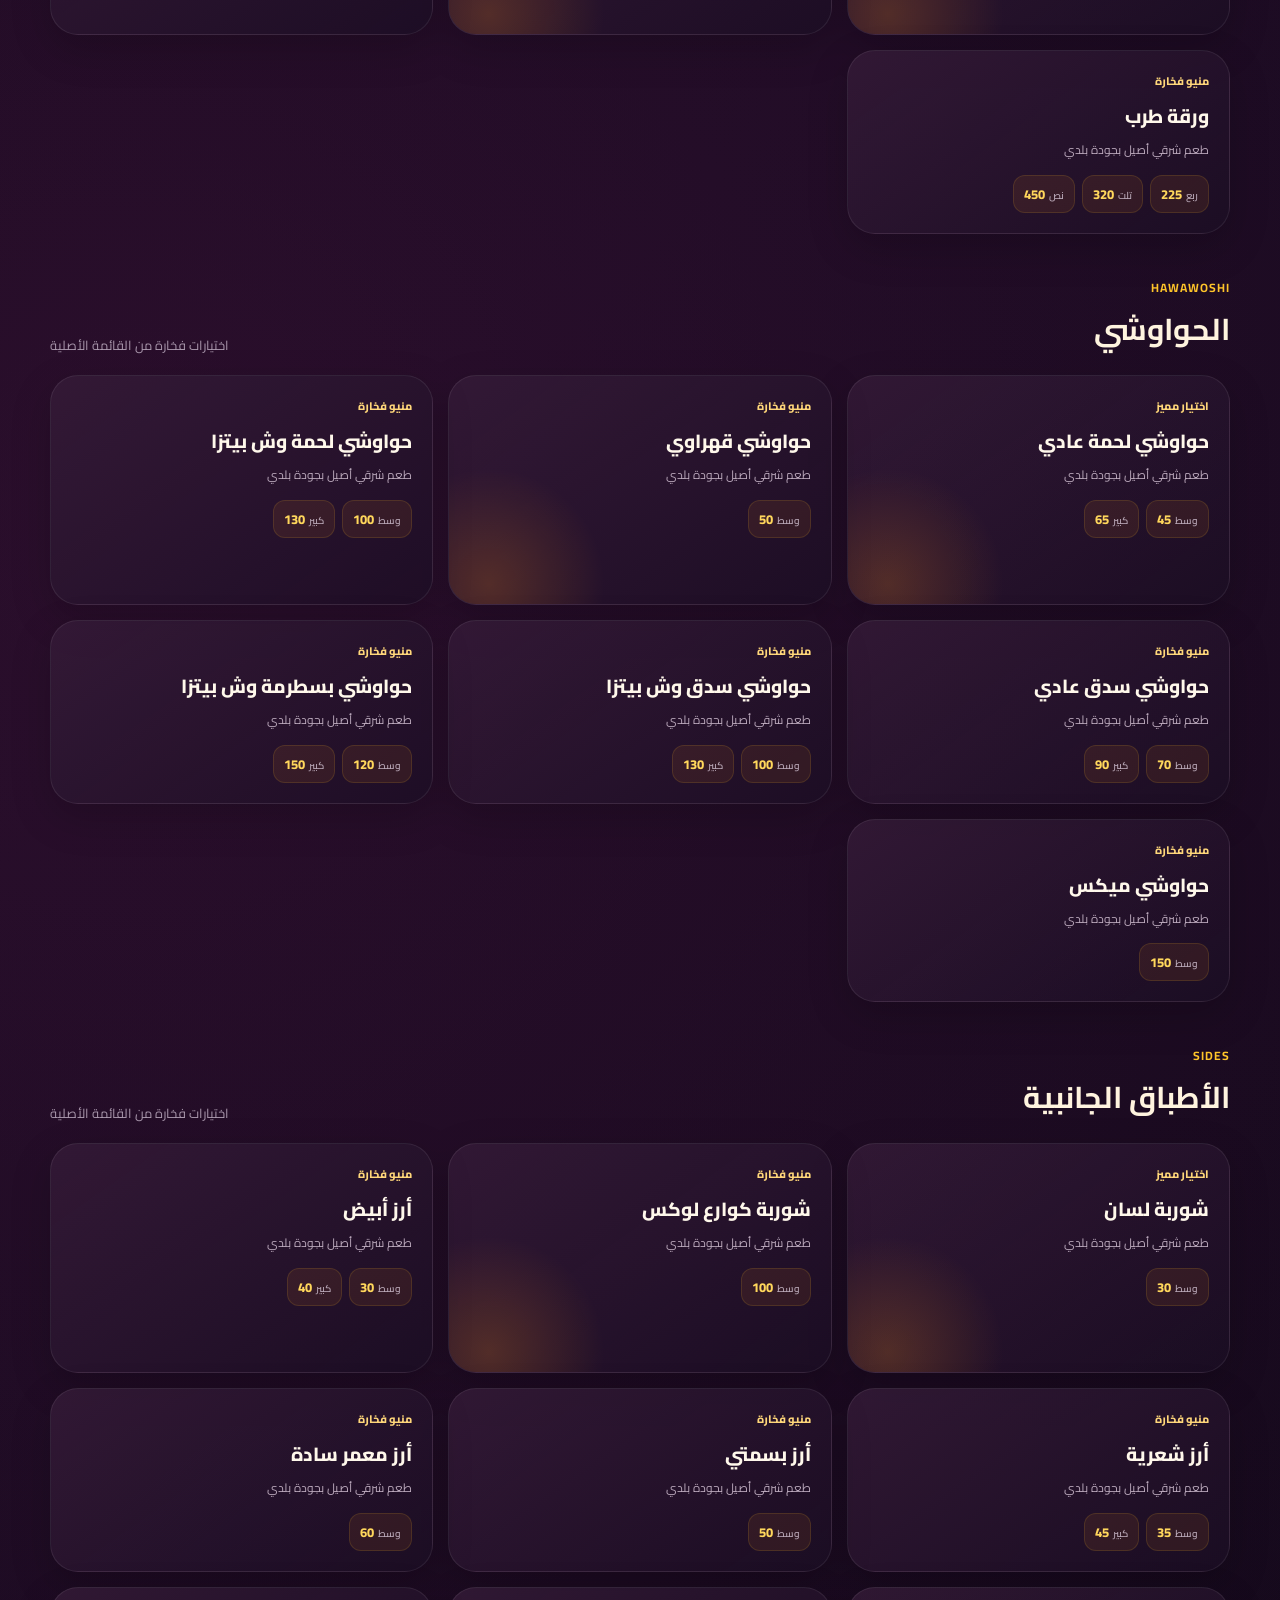
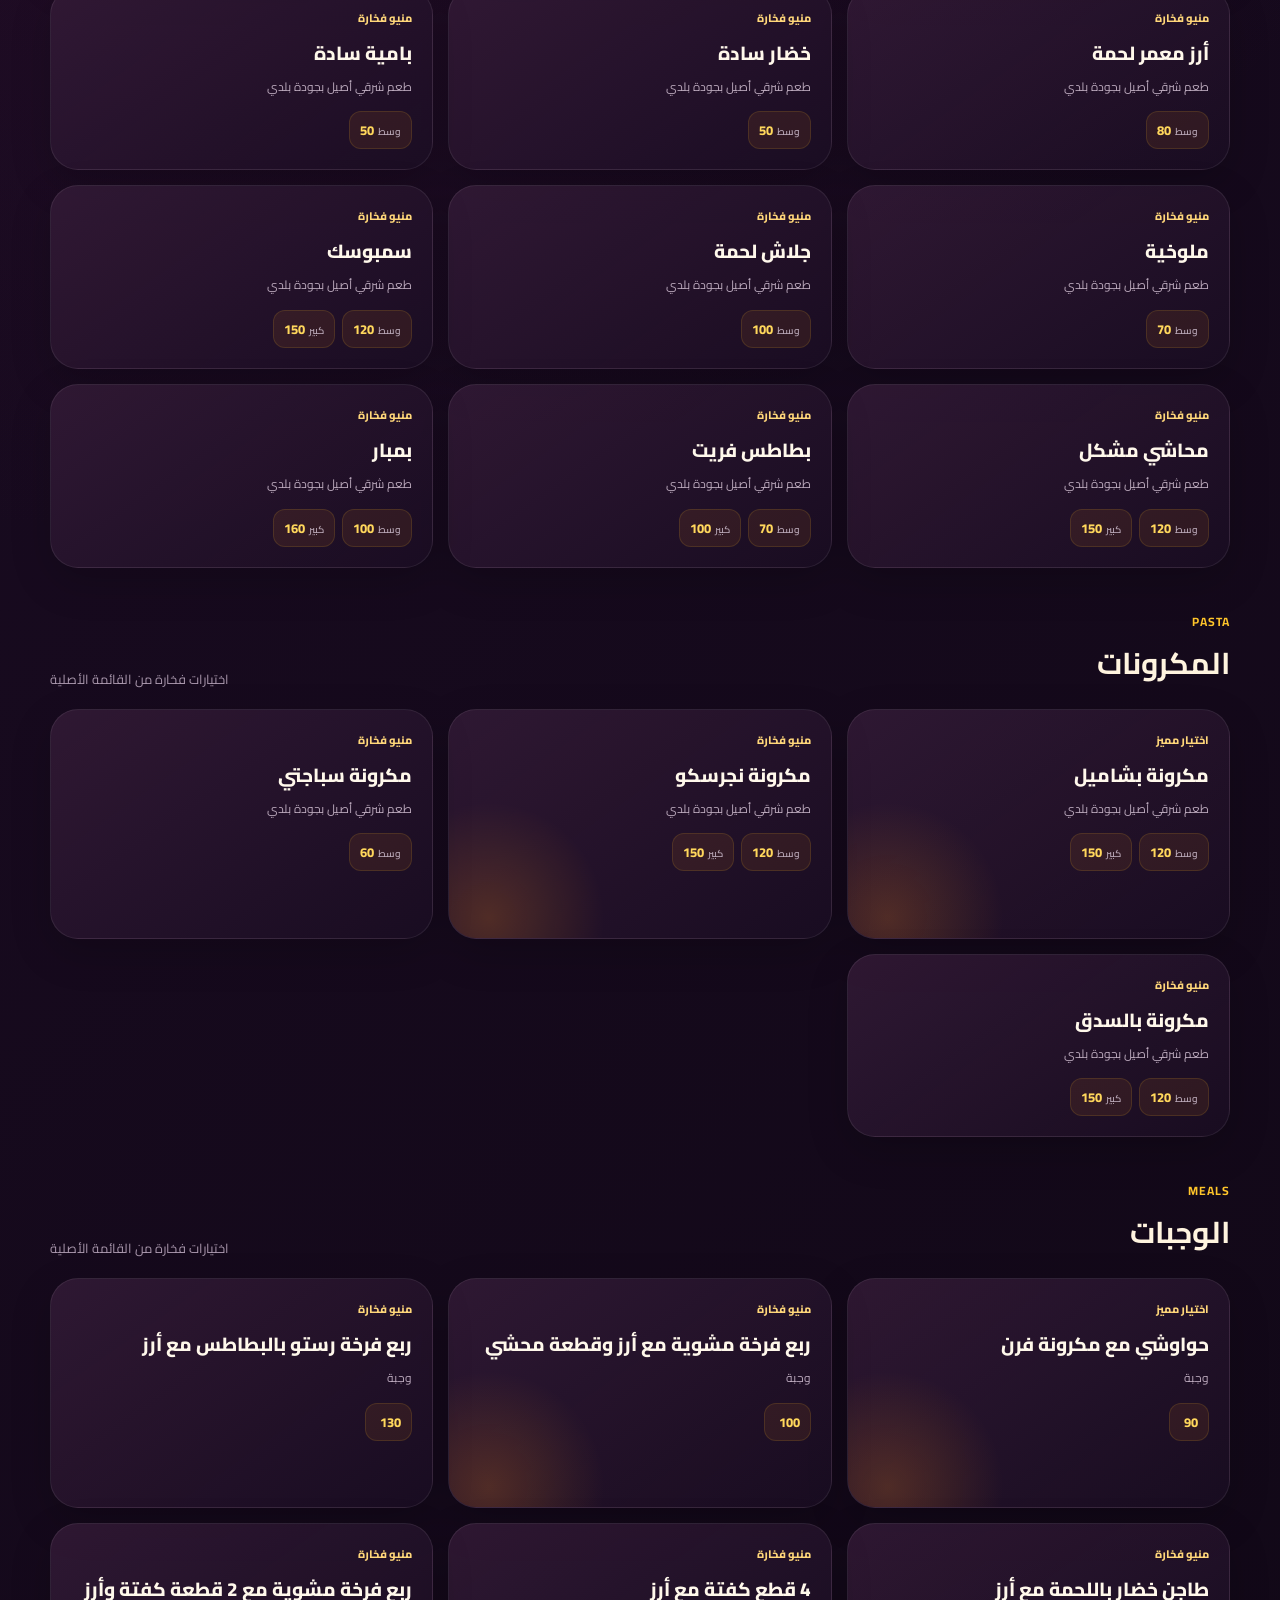
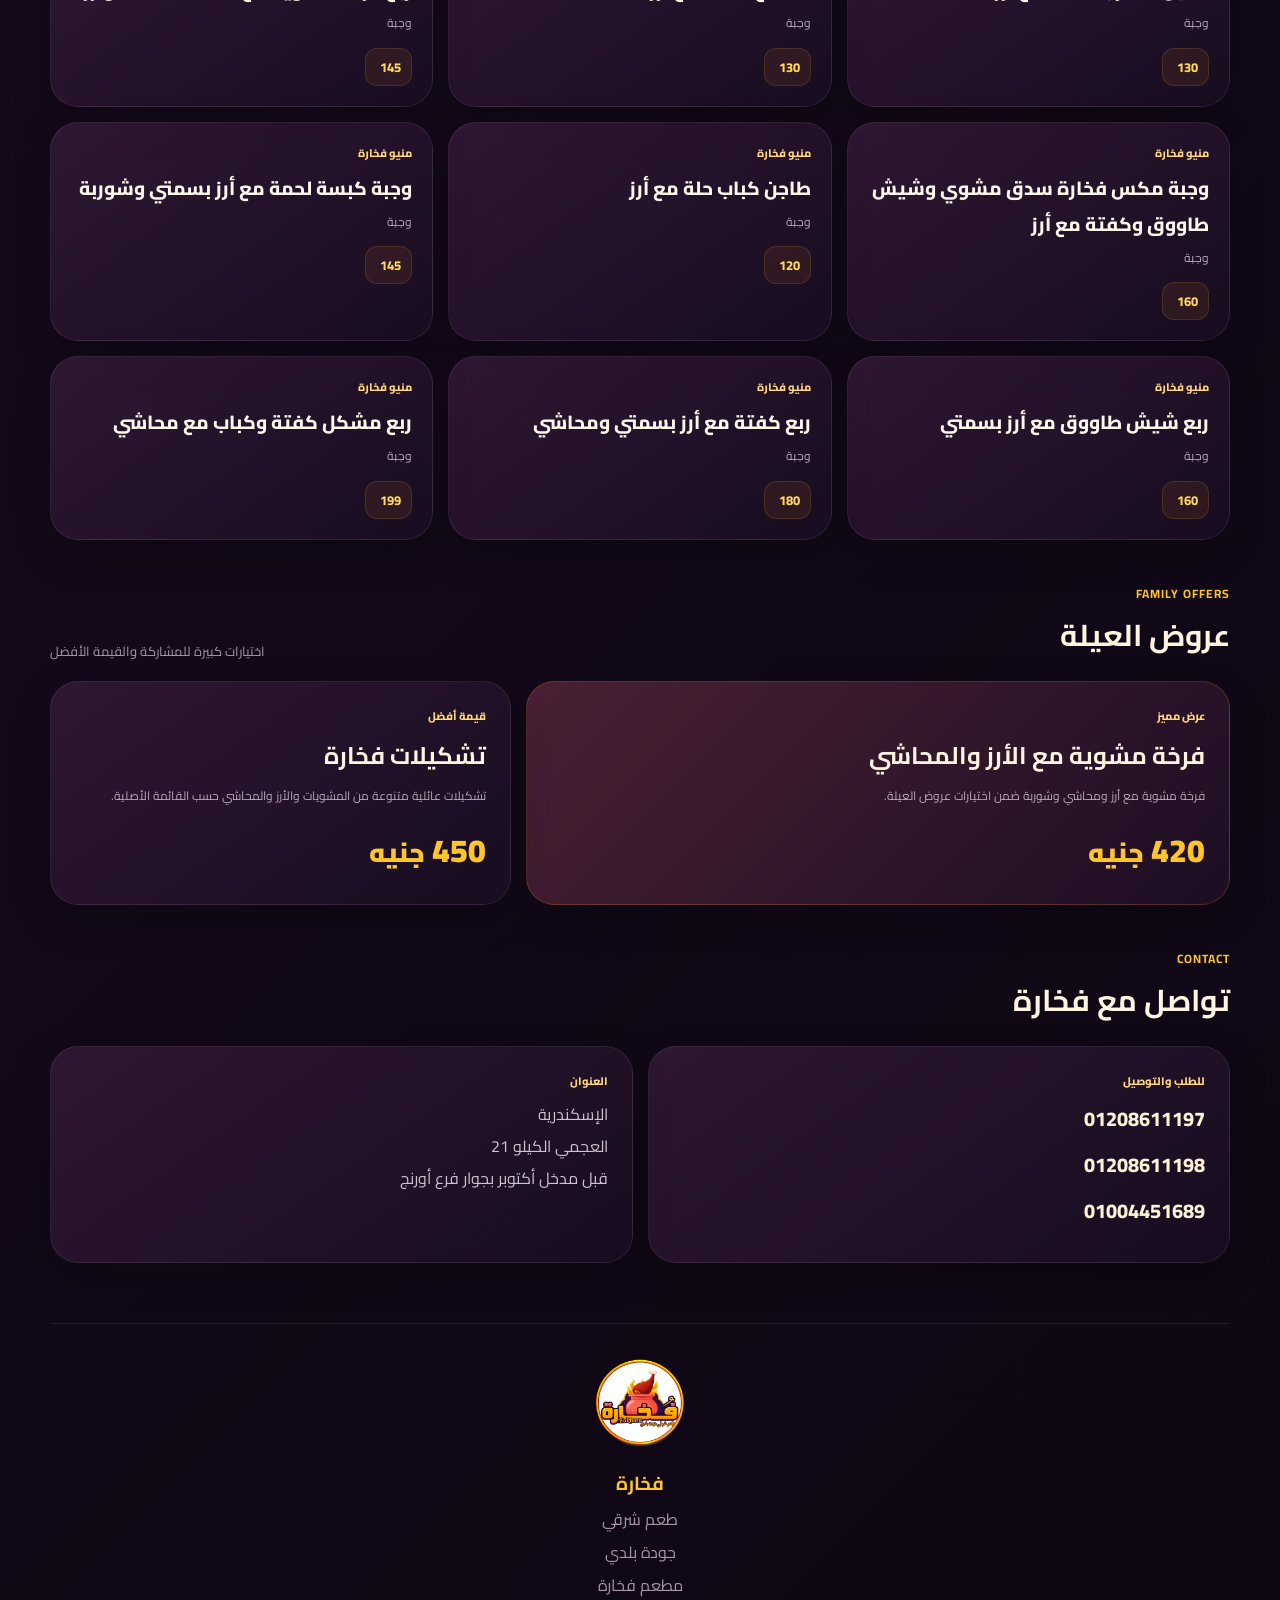
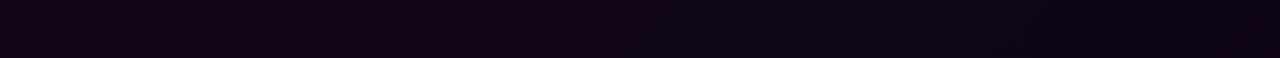
==== commit f9fc7a70: "Update index.html" ====
--- a/menu/index.html
+++ b/menu/index.html
@@ -8,25 +8,9 @@
 <style>
 @import url('https://fonts.googleapis.com/css2?family=Cairo:wght@400;500;600;700;800;900&display=swap');
 :root{--bg:#100817;--bg2:#1b0e25;--panel:rgba(39,20,49,.72);--panel2:rgba(57,27,53,.55);--gold:#ffc52a;--orange:#ff9418;--cream:#fff5df;--muted:#c8b8c9;--red:#ef4d35;--line:rgba(255,197,42,.18);--shadow:0 24px 70px rgba(0,0,0,.35);--r:28px}
-*{box-sizing:border-box}html{scroll-behavior:smooth}body{margin:0;font-family:Cairo,system-ui,sans-serif;color:var(--cream);background:radial-gradient(circle at 82% 8%,rgba(255,148,24,.14),transparent 26%),radial-gradient(circle at 10% 55%,rgba(120,30,91,.18),transparent 30%),linear-gradient(135deg,var(--bg),#1a0b22 52%,#0e0713);min-height:100vh}body:before{content:"";position:fixed;inset:0;pointer-events:none;opacity:.035;background-image:radial-gradient(#fff 1px,transparent 1px);background-size:4px 4px}.wrap{width:min(1180px,calc(100% - 32px));margin:auto}.topbar{display:flex;align-items:center;justify-content:space-between;padding:22px 0 10px}.brand-mini{display:flex;align-items:center;gap:12px;font-weight:800}.brand-mini img{width:50px;height:50px;border-radius:50%;box-shadow:0 0 30px rgba(255,174,25,.18)}.status{border:1px solid rgba(255,197,42,.25);background:rgba(43,22,49,.68);padding:8px 14px;border-radius:999px;color:#ffe8ad;font-size:13px}.status:before{content:"";display:inline-block;width:7px;height:7px;border-radius:50%;background:#39d56f;margin-left:7px;box-shadow:0 0 12px #39d56f}.hero{position:relative;overflow:hidden;margin:12px 0 28px;padding:42px 34px 34px;border:1px solid var(--line);border-radius:36px;background:linear-gradient(145deg,rgba(53,27,63,.84),rgba(28,14,36,.68));box-shadow:var(--shadow)}.hero:after{content:"";position:absolute;width:440px;height:440px;left:-120px;top:-180px;background:radial-gradient(circle,rgba(255,148,24,.22),transparent 68%);filter:blur(12px)}.hero-grid{position:relative;z-index:1;display:grid;grid-template-columns:230px 1fr;gap:38px;align-items:center}.hero-logo{width:210px;height:210px;object-fit:contain;border-radius:50%;filter:drop-shadow(0 16px 28px rgba(0,0,0,.4)) drop-shadow(0 0 28px rgba(255,169,24,.12))}.eyebrow{display:inline-flex;padding:7px 13px;border:1px solid rgba(255,197,42,.22);border-radius:999px;background:rgba(54,28,48,.7);color:#ffe5a1;font-size:13px;font-weight:700}.hero h1{font-size:clamp(40px,7vw,76px);line-height:1;margin:16px 0 8px;color:var(--gold);font-weight:900;letter-spacing:-2px}.hero h2{margin:0;color:#fff7eb;font-size:21px;font-weight:600}.hero p{color:var(--muted);margin:12px 0 0;font-size:15px}.actions{display:flex;gap:12px;flex-wrap:wrap;margin-top:22px}.btn{border:0;border-radius:16px;padding:13px 20px;font:700 15px Cairo;cursor:pointer;text-decoration:none;display:inline-flex;align-items:center;justify-content:center;transition:.25s}.btn-main{background:linear-gradient(135deg,#ffd34b,#ff9418);color:#26120a;box-shadow:0 10px 30px rgba(255,148,24,.18)}.btn-ghost{background:rgba(255,255,255,.06);color:#fff1d1;border:1px solid rgba(255,197,42,.2)}.btn:hover{transform:translateY(-2px)}.nav{position:sticky;top:0;z-index:20;padding:10px 0 16px;background:linear-gradient(var(--bg) 58%,transparent);backdrop-filter:blur(9px)}.nav-scroll{display:flex;gap:9px;overflow:auto;padding:3px 2px 6px;scrollbar-width:none}.nav-scroll::-webkit-scrollbar{display:none}.chip{white-space:nowrap;border:1px solid rgba(255,197,42,.16);background:rgba(37,18,45,.78);color:#dfd0dd;border-radius:999px;padding:10px 15px;font:700 13px Cairo;cursor:pointer;transition:.2s}.chip.active,.chip:hover{background:linear-gradient(135deg,#ffcb32,#ff8e16);color:#24100b;border-color:transparent}.section{margin:42px 0}.section-head{display:flex;align-items:end;justify-content:space-between;gap:20px;margin-bottom:18px}.section-head h2{margin:0;font-size:30px;color:#fff4df}.section-head h2 span{display:block;color:var(--gold);font-size:12px;letter-spacing:1px;margin-bottom:2px}.section-head p{margin:0;color:#aa98ad;font-size:13px}.grid{display:grid;grid-template-columns:repeat(3,1fr);gap:15px}.card{position:relative;overflow:hidden;border:1px solid rgba(255,255,255,.08);background:linear-gradient(145deg,rgba(54,28,57,.78),rgba(27,14,36,.72));border-radius:var(--r);padding:20px;box-shadow:0 14px 40px rgba(0,0,0,.18);transition:.25s}.card:hover{transform:translateY(-4px);border-color:rgba(255,197,42,.24);box-shadow:0 20px 55px rgba(0,0,0,.3)}.card.featured{min-height:230px}.card.featured:before{content:"";position:absolute;inset:auto auto -100px -80px;width:240px;height:240px;background:radial-gradient(circle,rgba(255,148,24,.2),transparent 68%)}.photo{width:100%;height:145px;object-fit:cover;border-radius:20px;margin-bottom:15px;filter:saturate(1.08) contrast(1.02)}.tag{font-size:11px;color:#ffd77a;font-weight:800;margin-bottom:7px}.name{font-size:19px;font-weight:800;color:#fff8eb;margin:0 0 5px}.desc{font-size:12px;line-height:1.8;color:#bba9bc;margin:0 0 14px}.price-row{display:flex;align-items:end;justify-content:space-between;gap:10px}.prices{display:flex;flex-wrap:wrap;gap:7px}.price{padding:6px 10px;border-radius:12px;background:rgba(255,148,24,.09);border:1px solid rgba(255,197,42,.13);color:#ffd75c;font-size:13px;font-weight:800}.price small{color:#b8a7b6;font-weight:600;font-size:10px;margin-left:4px}.single-price{font-size:24px;font-weight:900;color:var(--gold)}.single-price small{font-size:10px;color:#b9a8b8;font-weight:600}.offer-grid{display:grid;grid-template-columns:1.3fr .85fr;gap:15px}.offer{padding:24px;min-height:220px}.offer.big{background:linear-gradient(135deg,rgba(80,35,55,.9),rgba(32,16,40,.78));border-color:rgba(255,148,24,.2)}.offer h3{font-size:24px;margin:0 0 7px}.offer .desc{max-width:650px}.offer-price{font-size:32px;font-weight:900;color:var(--gold)}.contact{display:grid;grid-template-columns:1fr 1fr;gap:15px}.contact .card{padding:24px}.phone{font-size:20px;font-weight:800;color:#fff2d5;margin:9px 0}.address{line-height:2;color:#d2c1d1}.footer{margin-top:60px;padding:35px 0 55px;border-top:1px solid rgba(255,255,255,.08);text-align:center}.footer img{width:88px}.footer h3{margin:10px 0 0;color:var(--gold)}.footer p{color:#a995aa;margin:3px 0}.float-wa{position:fixed;left:20px;bottom:20px;z-index:30;width:58px;height:58px;border-radius:50%;display:grid;place-items:center;background:#20c96b;color:#fff;text-decoration:none;font-weight:900;box-shadow:0 12px 35px rgba(0,0,0,.4);border:3px solid rgba(255,255,255,.25)}.wa-icon{font-size:25px}.empty{display:none;text-align:center;padding:30px;color:#bba9bc}.hidden{display:none!important}@media(max-width:850px){.hero-grid{grid-template-columns:1fr;text-align:center}.hero-logo{width:170px;height:170px;margin:auto}.actions{justify-content:center}.grid{grid-template-columns:repeat(2,1fr)}.offer-grid,.contact{grid-template-columns:1fr}}@media(max-width:560px){.wrap{width:min(100% - 20px,1180px)}.topbar{padding-top:14px}.brand-mini img{width:42px;height:42px}.hero{padding:28px 18px;border-radius:28px}.hero h1{font-size:46px}.hero h2{font-size:18px}.grid{grid-template-columns:1fr}.card{padding:18px}.section{margin:34px 0}.section-head{align-items:start;flex-direction:column;gap:4px}.nav{top:0}.chip{padding:9px 13px}.float-wa{left:14px;bottom:14px}}
+*{box-sizing:border-box}html{scroll-behavior:smooth}body{margin:0;font-family:Cairo,system-ui,sans-serif;color:var(--cream);background:radial-gradient(circle at 82% 8%,rgba(255,148,24,.14),transparent 26%),radial-gradient(circle at 10% 55%,rgba(120,30,91,.18),transparent 30%),linear-gradient(135deg,var(--bg),#1a0b22 52%,#0e0713);min-height:100vh}body:before{content:"";position:fixed;inset:0;pointer-events:none;opacity:.035;background-image:radial-gradient(#fff 1px,transparent 1px);background-size:4px 4px}.wrap{width:min(1180px,calc(100% - 32px));margin:auto}.topbar{display:flex;align-items:center;justify-content:space-between;padding:22px 0 10px}.brand-mini{display:flex;align-items:center;gap:12px;font-weight:800}.brand-mini img{width:50px;height:50px;border-radius:50%;box-shadow:0 0 30px rgba(255,174,25,.18)}.status{border:1px solid rgba(255,197,42,.25);background:rgba(43,22,49,.68);padding:8px 14px;border-radius:999px;color:#ffe8ad;font-size:13px}.status:before{content:"";display:inline-block;width:7px;height:7px;border-radius:50%;background:#39d56f;margin-left:7px;box-shadow:0 0 12px #39d56f}.hero{position:relative;overflow:hidden;margin:12px 0 28px;padding:42px 34px 34px;border:1px solid var(--line);border-radius:36px;background:linear-gradient(145deg,rgba(53,27,63,.84),rgba(28,14,36,.68));box-shadow:var(--shadow)}.hero:after{content:"";position:absolute;width:440px;height:440px;left:-120px;top:-180px;background:radial-gradient(circle,rgba(255,148,24,.22),transparent 68%);filter:blur(12px)}.hero-grid{position:relative;z-index:1;display:grid;grid-template-columns:230px 1fr;gap:38px;align-items:center}.hero-logo{width:210px;height:210px;object-fit:contain;border-radius:50%;filter:drop-shadow(0 16px 28px rgba(0,0,0,.4)) drop-shadow(0 0 28px rgba(255,169,24,.12))}.eyebrow{display:inline-flex;padding:7px 13px;border:1px solid rgba(255,197,42,.22);border-radius:999px;background:rgba(54,28,48,.7);color:#ffe5a1;font-size:13px;font-weight:700}.hero h1{font-size:clamp(40px,7vw,76px);line-height:1;margin:16px 0 8px;color:var(--gold);font-weight:900;letter-spacing:-2px}.hero h2{margin:0;color:#fff7eb;font-size:21px;font-weight:600}.hero p{color:var(--muted);margin:12px 0 0;font-size:15px}.actions{display:flex;gap:12px;flex-wrap:wrap;margin-top:22px}.btn{border:0;border-radius:16px;padding:13px 20px;font:700 15px Cairo;cursor:pointer;text-decoration:none;display:inline-flex;align-items:center;justify-content:center;transition:.25s}.btn-main{background:linear-gradient(135deg,#ffd34b,#ff9418);color:#26120a;box-shadow:0 10px 30px rgba(255,148,24,.18)}.btn-ghost{background:rgba(255,255,255,.06);color:#fff1d1;border:1px solid rgba(255,197,42,.2)}.btn:hover{transform:translateY(-2px)}.nav{position:sticky;top:0;z-index:20;padding:10px 0 16px;background:linear-gradient(var(--bg) 58%,transparent);backdrop-filter:blur(9px)}.nav-scroll{display:flex;gap:9px;overflow:auto;padding:3px 2px 6px;scrollbar-width:none}.nav-scroll::-webkit-scrollbar{display:none}.chip{white-space:nowrap;border:1px solid rgba(255,197,42,.16);background:rgba(37,18,45,.78);color:#dfd0dd;border-radius:999px;padding:10px 15px;font:700 13px Cairo;cursor:pointer;transition:.2s}.chip.active,.chip:hover{background:linear-gradient(135deg,#ffcb32,#ff8e16);color:#24100b;border-color:transparent}.section{margin:42px 0}.section-head{display:flex;align-items:end;justify-content:space-between;gap:20px;margin-bottom:18px}.section-head h2{margin:0;font-size:30px;color:#fff4df}.section-head h2 span{display:block;color:var(--gold);font-size:12px;letter-spacing:1px;margin-bottom:2px}.section-head p{margin:0;color:#aa98ad;font-size:13px}.grid{display:grid;grid-template-columns:repeat(3,1fr);gap:15px}.card{position:relative;overflow:hidden;border:1px solid rgba(255,255,255,.08);background:linear-gradient(145deg,rgba(54,28,57,.78),rgba(27,14,36,.72));border-radius:var(--r);padding:20px;box-shadow:0 14px 40px rgba(0,0,0,.18);transition:.25s}.card:hover{transform:translateY(-4px);border-color:rgba(255,197,42,.24);box-shadow:0 20px 55px rgba(0,0,0,.3)}.card.featured{min-height:230px}.card.featured:before{content:"";position:absolute;inset:auto auto -100px -80px;width:240px;height:240px;background:radial-gradient(circle,rgba(255,148,24,.2),transparent 68%)}.photo{width:100%;height:145px;object-fit:cover;border-radius:20px;margin-bottom:15px;filter:saturate(1.08) contrast(1.02)}.tag{font-size:11px;color:#ffd77a;font-weight:800;margin-bottom:7px}.name{font-size:19px;font-weight:800;color:#fff8eb;margin:0 0 5px}.desc{font-size:12px;line-height:1.8;color:#bba9bc;margin:0 0 14px}.price-row{display:flex;align-items:end;justify-content:space-between;gap:10px}.prices{display:flex;flex-wrap:wrap;gap:7px}.price{padding:6px 10px;border-radius:12px;background:rgba(255,148,24,.09);border:1px solid rgba(255,197,42,.13);color:#ffd75c;font-size:13px;font-weight:800}.price small{color:#b8a7b6;font-weight:600;font-size:10px;margin-left:4px}.single-price{font-size:24px;font-weight:900;color:var(--gold)}.single-price small{font-size:10px;color:#b9a8b8;font-weight:600}.offer-grid{display:grid;grid-template-columns:1.3fr .85fr;gap:15px}.offer{padding:24px;min-height:220px}.offer.big{background:linear-gradient(135deg,rgba(80,35,55,.9),rgba(32,16,40,.78));border-color:rgba(255,148,24,.2)}.offer h3{font-size:24px;margin:0 0 7px}.offer .desc{max-width:650px}.offer-price{font-size:32px;font-weight:900;color:var(--gold)}.contact{display:grid;grid-template-columns:1fr 1fr;gap:15px}.contact .card{padding:24px}.phone{font-size:20px;font-weight:800;color:#fff2d5;margin:9px 0}.address{line-height:2;color:#d2c1d1}.footer{margin-top:60px;padding:35px 0 55px;border-top:1px solid rgba(255,255,255,.08);text-align:center}.footer img{width:88px}.footer h3{margin:10px 0 0;color:var(--gold)}.footer p{color:#a995aa;margin:3px 0}.float-wa{position:fixed;left:20px;bottom:20px;z-index:30;width:58px;height:58px;border-radius:50%;display:grid;place-items:center;background:linear-gradient(135deg,#ffd34b,#ff9418);color:#26120a;text-decoration:none;font-weight:900;box-shadow:0 12px 35px rgba(0,0,0,.4);border:3px solid rgba(255,255,255,.25);transition:.2s ease}.wa-icon{font-size:25px}.empty{display:none;text-align:center;padding:30px;color:#bba9bc}.hidden{display:none!important}@media(max-width:850px){.hero-grid{grid-template-columns:1fr;text-align:center}.hero-logo{width:170px;height:170px;margin:auto}.actions{justify-content:center}.grid{grid-template-columns:repeat(2,1fr)}.offer-grid,.contact{grid-template-columns:1fr}}@media(max-width:560px){.wrap{width:min(100% - 20px,1180px)}.topbar{padding-top:14px}.brand-mini img{width:42px;height:42px}.hero{padding:28px 18px;border-radius:28px}.hero h1{font-size:46px}.hero h2{font-size:18px}.grid{grid-template-columns:1fr}.card{padding:18px}.section{margin:34px 0}.section-head{align-items:start;flex-direction:column;gap:4px}.nav{top:0}.chip{padding:9px 13px}.float-wa{left:14px;bottom:14px}}
 
-.phone-icon{
-  width:25px;
-  height:25px;
-  display:block;
-  position:relative;
-}
-.phone-icon:before{
-  content:"\\260e";
-  position:absolute;
-  inset:0;
-  display:grid;
-  place-items:center;
-  font-family:Arial,sans-serif;
-  font-size:25px;
-  font-weight:900;
-  transform:rotate(-18deg);
-}
+.phone-icon{width:25px;height:25px;display:block;fill:currentColor}
 @media(max-width:560px){
   body{overflow-x:hidden}
   .wrap{width:calc(100% - 20px);max-width:none}
@@ -68,6 +52,43 @@
   .hero h1{font-size:40px}
   .hero h2{font-size:17px}
 }
+
+/* Compact mobile menu: more dishes visible without sacrificing readability */
+@media(max-width:560px){
+  .section{margin:24px 0}
+  .section-head{margin-bottom:10px}
+  .section-head h2{font-size:22px}
+  .section-head h2 span{font-size:10px}
+  .section-head p{font-size:11px}
+  .grid{gap:8px}
+  .card{padding:13px 14px;border-radius:20px}
+  .card.featured{min-height:0}
+  .photo{height:120px;min-height:0;margin-bottom:10px;border-radius:15px}
+  .tag{font-size:9px;margin-bottom:3px}
+  .name{font-size:16px;line-height:1.35;margin-bottom:2px}
+  .desc{font-size:10.5px;line-height:1.55;margin-bottom:8px}
+  .price-row{gap:6px}
+  .prices{gap:4px}
+  .price{font-size:11px;padding:5px 7px;border-radius:9px}
+  .price small{font-size:8px}
+  .single-price,.offer-price{font-size:21px}
+  .offer{padding:15px;min-height:0}
+  .offer h3{font-size:19px;margin-bottom:4px}
+  .contact .card{padding:16px}
+  .phone{font-size:17px;margin:6px 0}
+  .footer{margin-top:30px}
+  .float-wa{left:12px;bottom:max(12px,env(safe-area-inset-bottom));width:54px;height:54px}
+  .phone-icon{width:25px;height:25px;fill:currentColor}
+}
+@media(max-width:360px){
+  .section{margin:20px 0}
+  .card{padding:11px 12px}
+  .photo{height:105px}
+  .name{font-size:15px}
+  .desc{font-size:10px}
+  .price{font-size:10px;padding:4px 6px}
+}
+
 </style>
 </head>
 <body>
@@ -81,7 +102,9 @@
 <section class="section" id="offers"><div class="section-head"><h2><span>FAMILY OFFERS</span>عروض العيلة</h2><p>اختيارات كبيرة للمشاركة والقيمة الأفضل</p></div><div class="offer-grid"><article class="card offer big"><div class="tag">عرض مميز</div><h3>فرخة مشوية مع الأرز والمحاشي</h3><p class="desc">فرخة مشوية مع أرز ومحاشي وشوربة ضمن اختيارات عروض العيلة.</p><div class="offer-price">420 <small>جنيه</small></div></article><article class="card offer"><div class="tag">قيمة أفضل</div><h3>تشكيلات فخارة</h3><p class="desc">تشكيلات عائلية متنوعة من المشويات والأرز والمحاشي حسب القائمة الأصلية.</p><div class="offer-price">450 <small>جنيه</small></div></article></div></section>
 <section class="section" id="contact"><div class="section-head"><h2><span>CONTACT</span>تواصل مع فخارة</h2></div><div class="contact"><div class="card"><div class="tag">للطلب والتوصيل</div><div class="phone">01208611197</div><div class="phone">01208611198</div><div class="phone">01004451689</div></div><div class="card"><div class="tag">العنوان</div><div class="address">الإسكندرية<br>العجمي الكيلو 21<br>قبل مدخل أكتوبر بجوار فرع أورنج</div></div></div></section>
 <footer class="footer"><img src="assets/logo.png" alt="فخارة"><h3>فخارة</h3><p>طعم شرقي</p><p>جودة بلدي</p><p>مطعم فخارة</p></footer>
-</div><a class="float-wa" href="tel:01004451689" aria-label="اتصال"><span class="phone-icon" aria-hidden="true"></span></a>
+</div><a class="float-wa" href="tel:01004451689" aria-label="اتصال"><svg class="phone-icon" viewBox="0 0 24 24" aria-hidden="true" focusable="false">
+      <path d="M7.1 3.5 9.6 3c.7-.1 1.3.3 1.5 1l1 3.1c.2.6 0 1.2-.5 1.6l-1.5 1.1c1 2 2.6 3.6 4.6 4.6l1.1-1.5c.4-.5 1-.7 1.6-.5l3.1 1c.7.2 1.1.8 1 1.5l-.5 2.5c-.2 1-1.1 1.7-2.1 1.6C11.5 17.6 6.4 12.5 4.5 5.6c-.3-1 .5-1.9 1.6-2.1Z"/>
+    </svg></a>
 <script>
 const sections=[
 {key:'chicken',title:'الفراخ',en:'CHICKEN',items:[
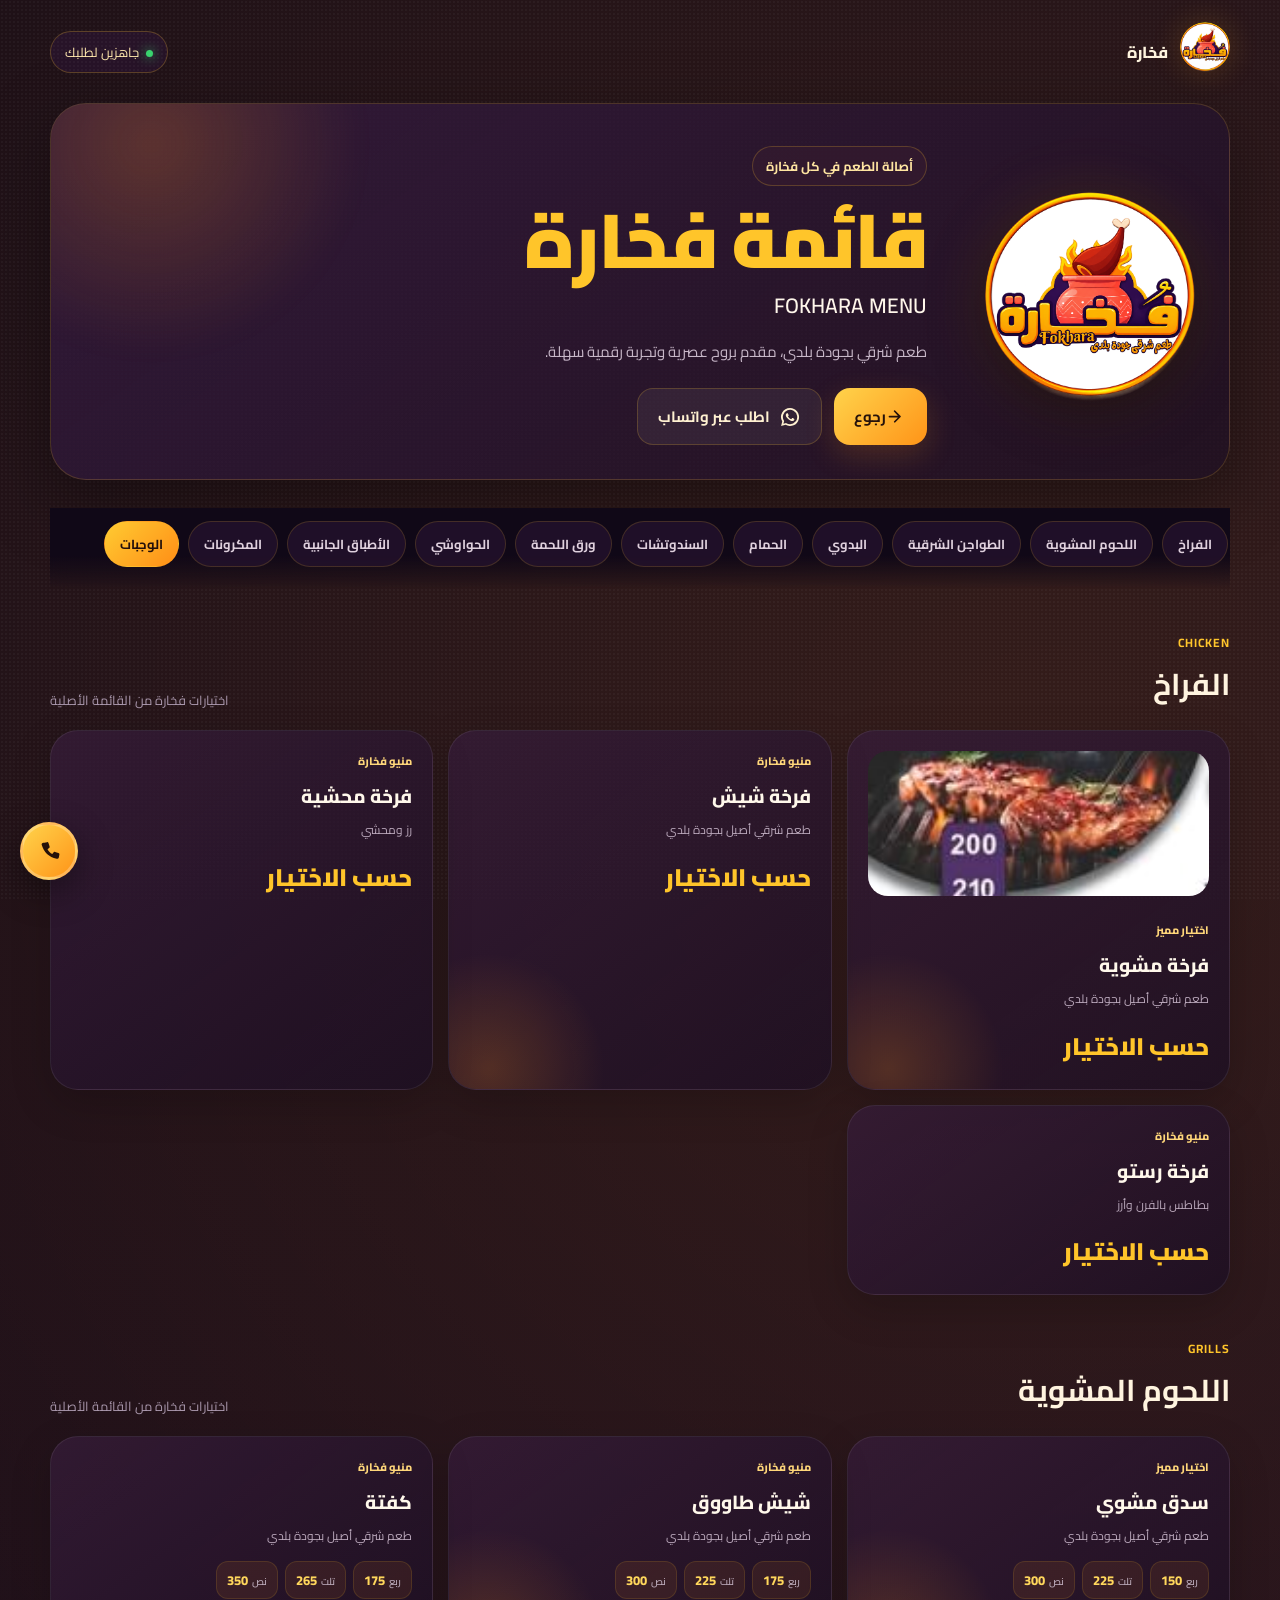
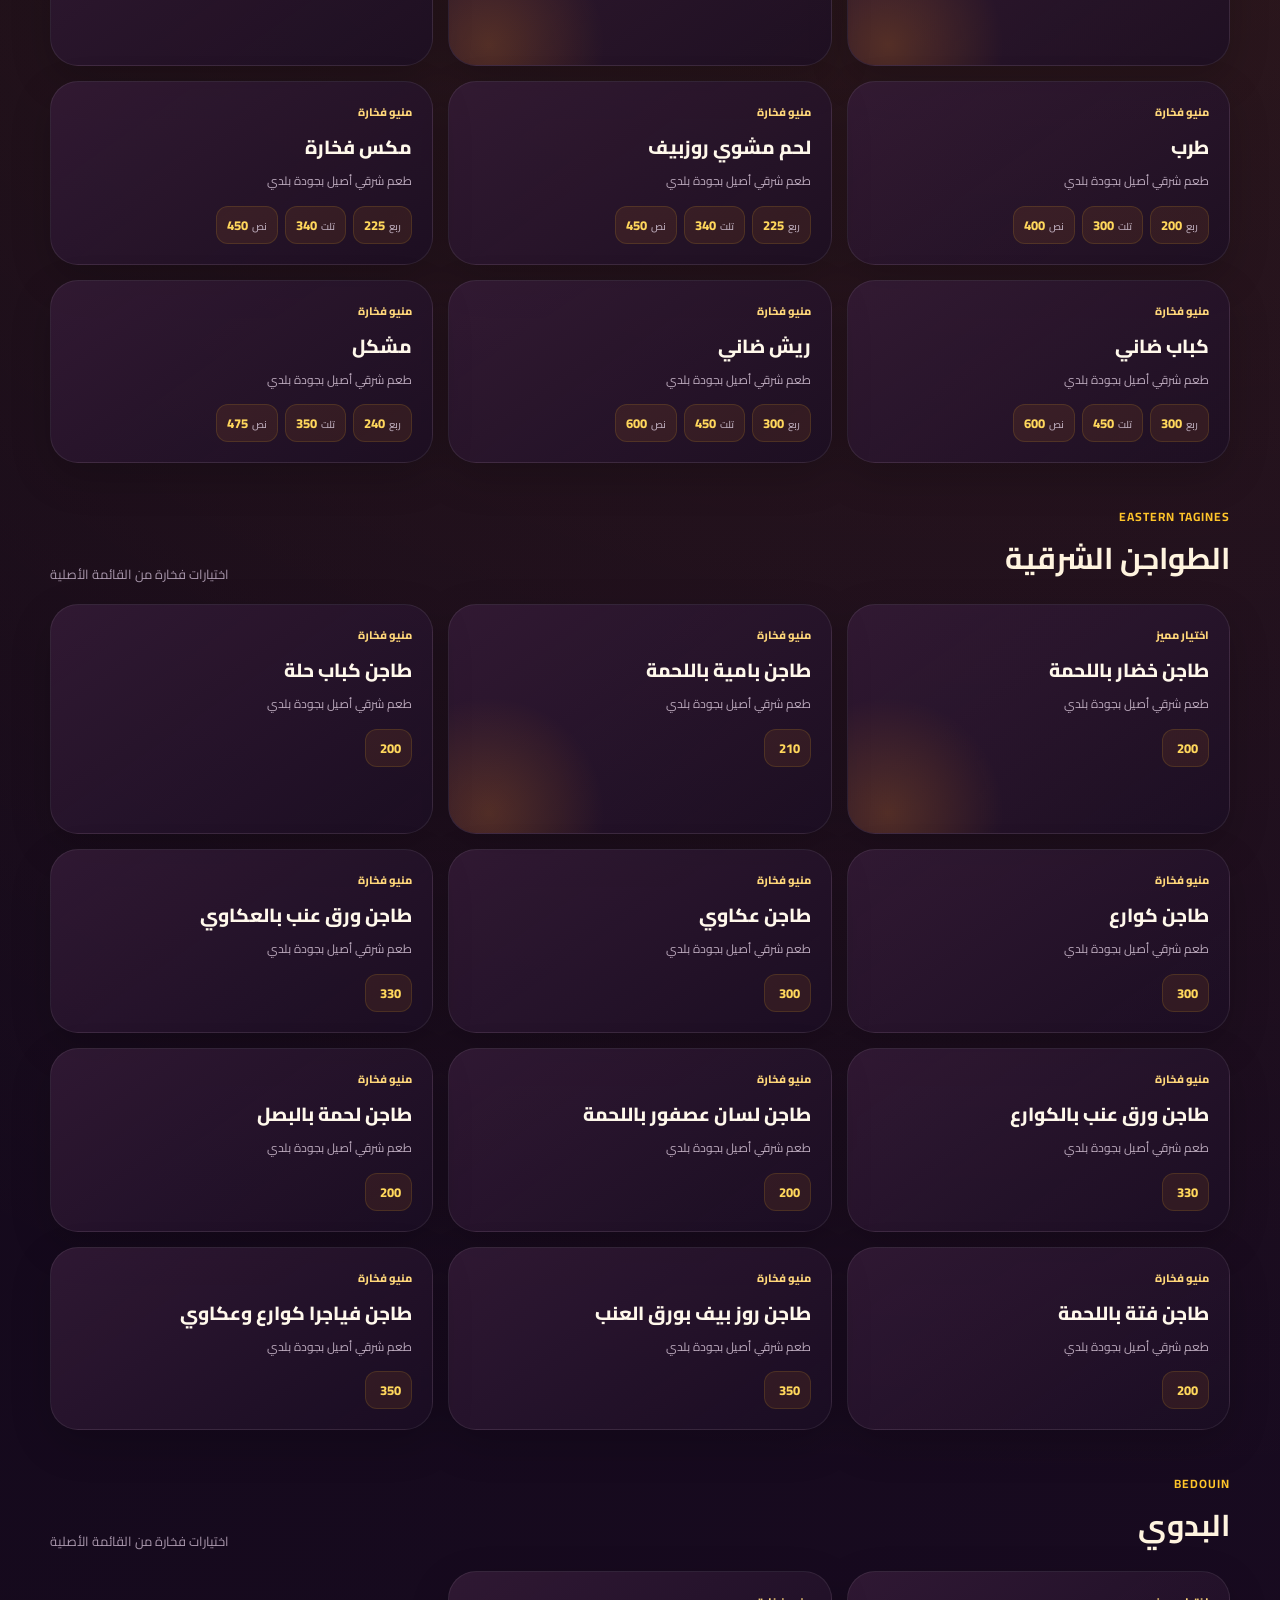
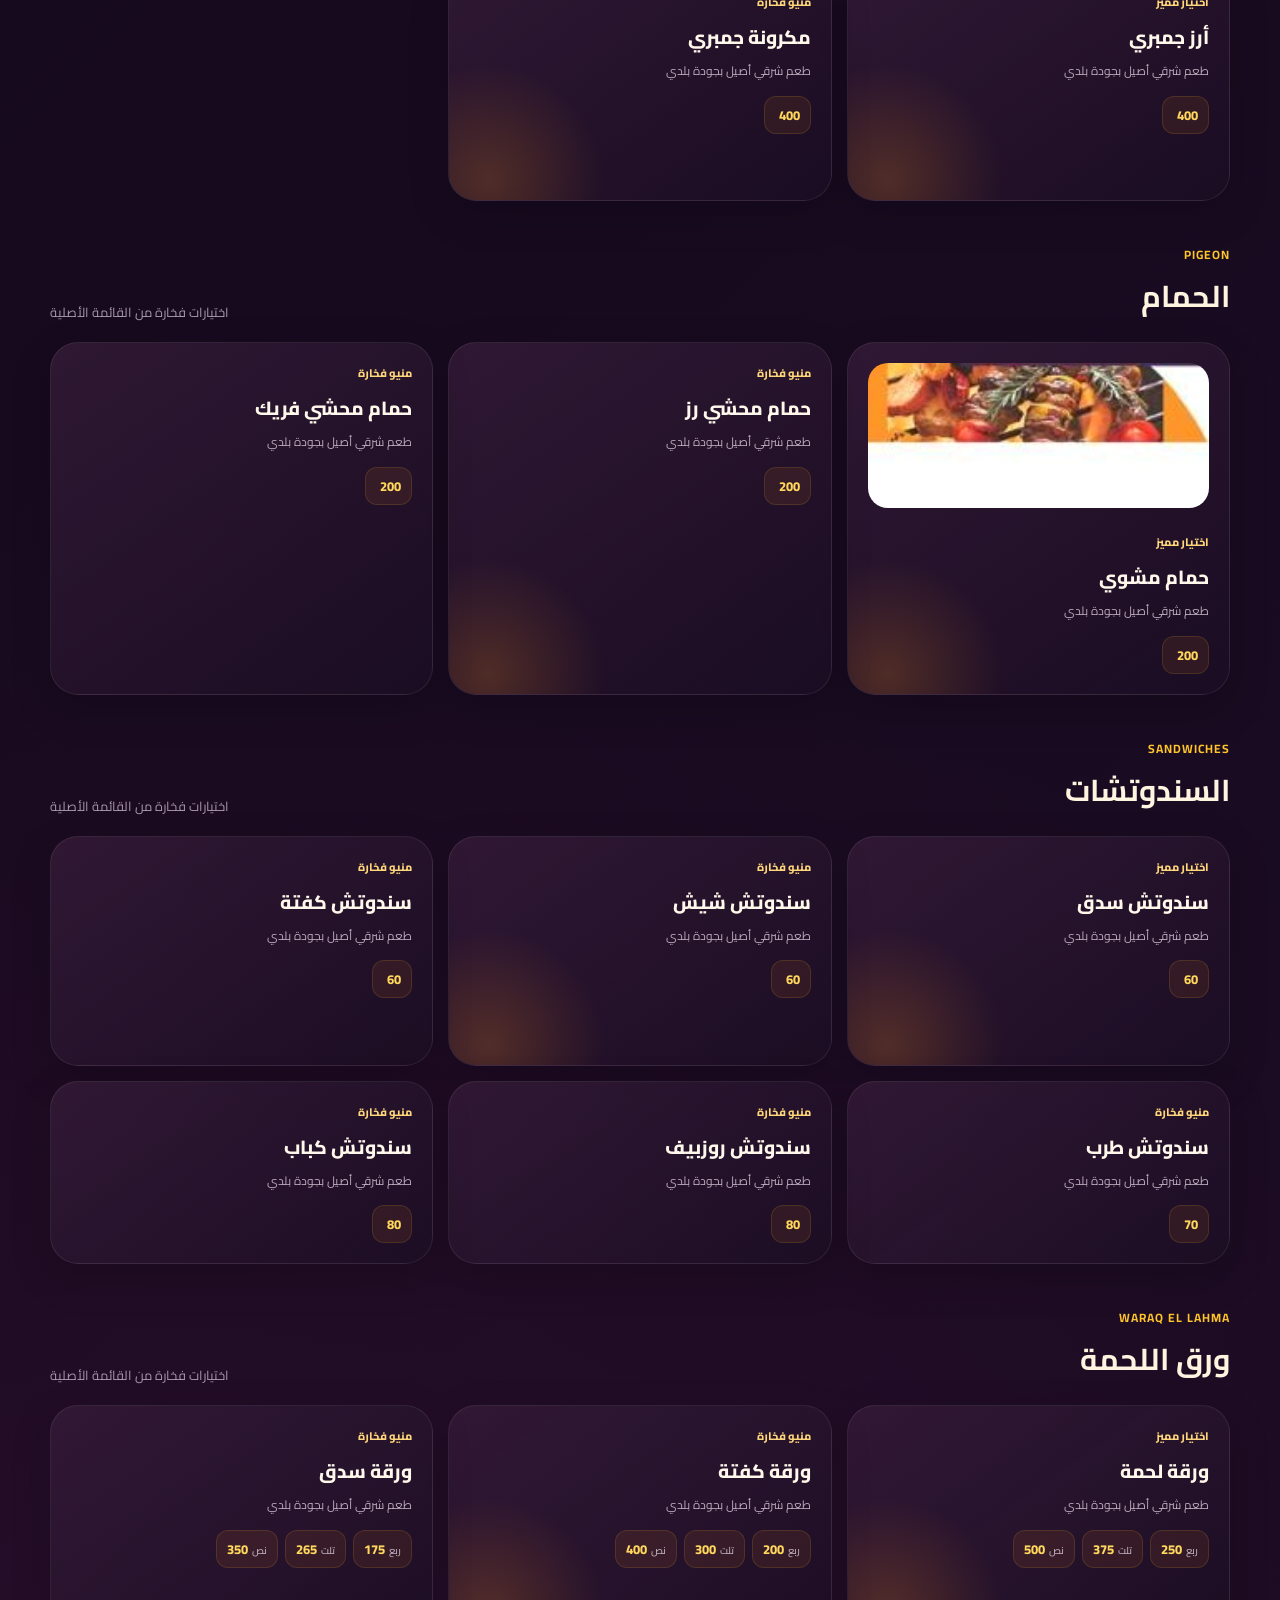
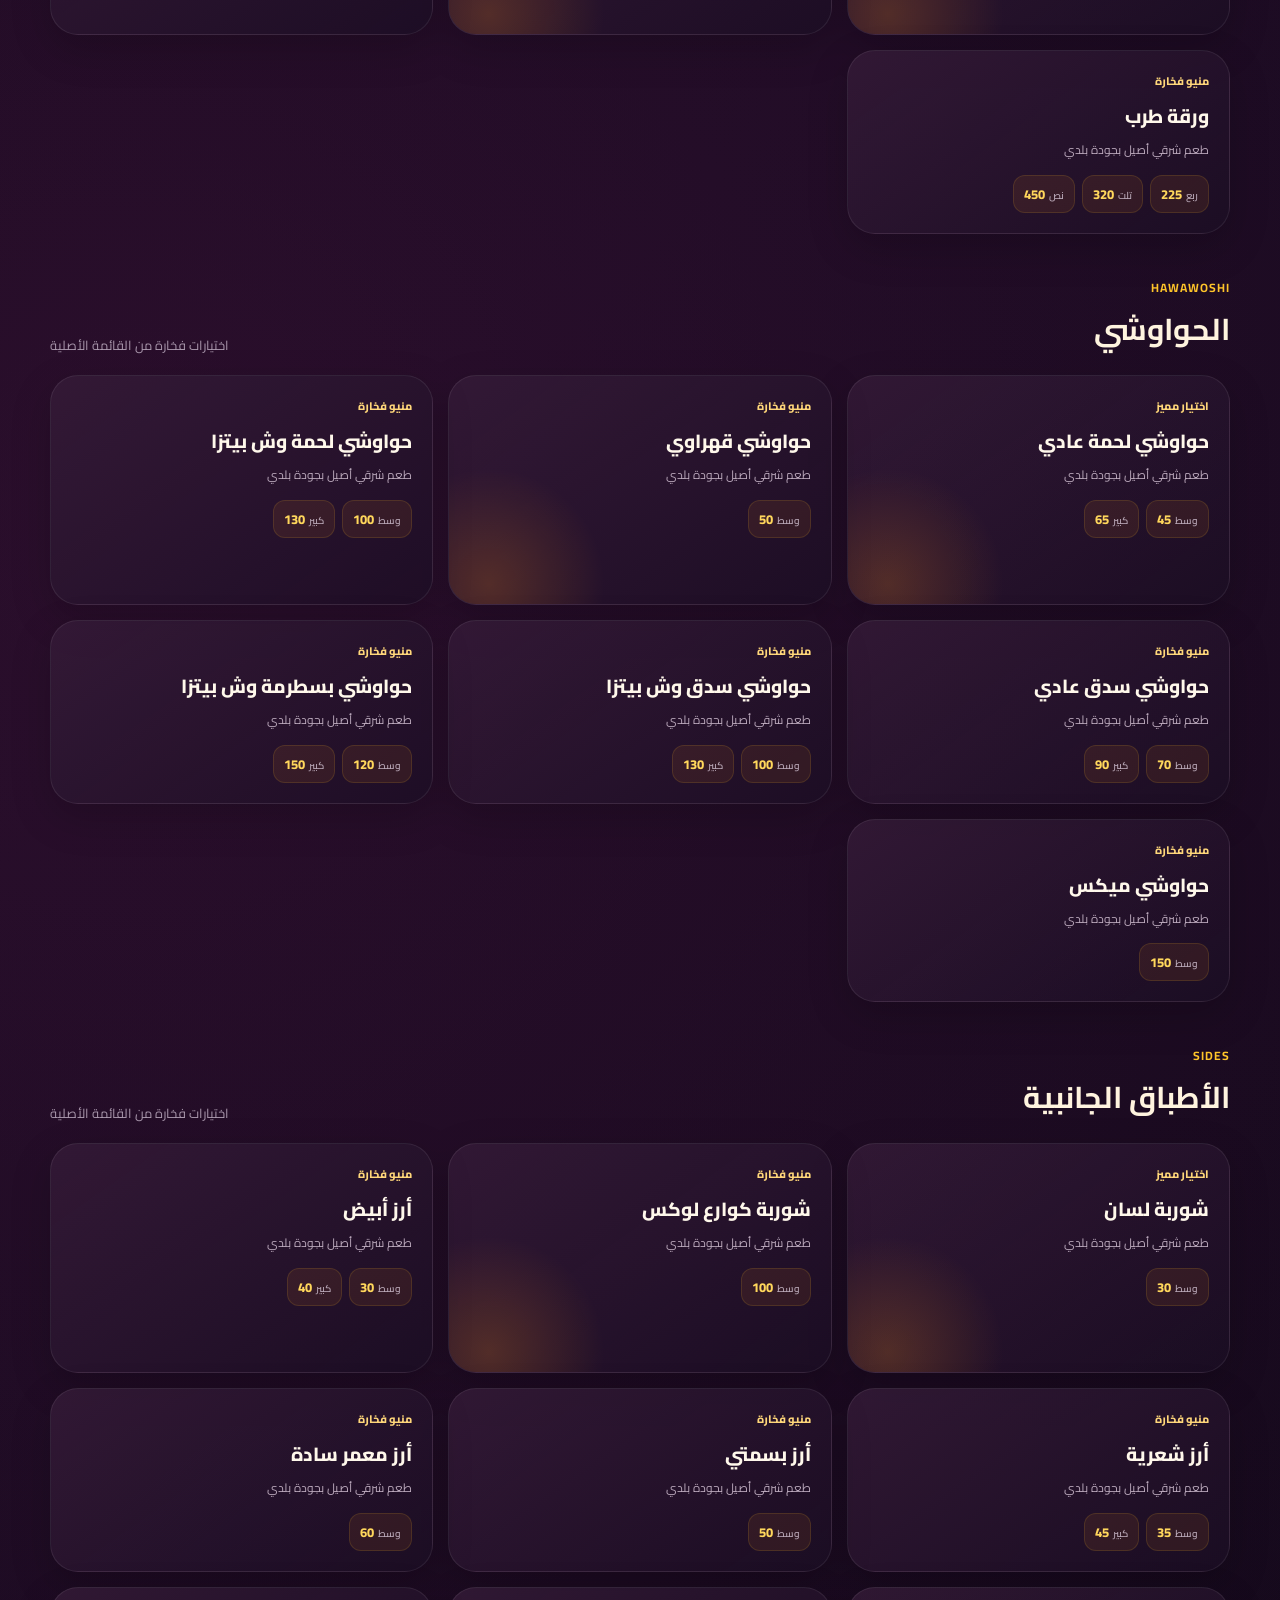
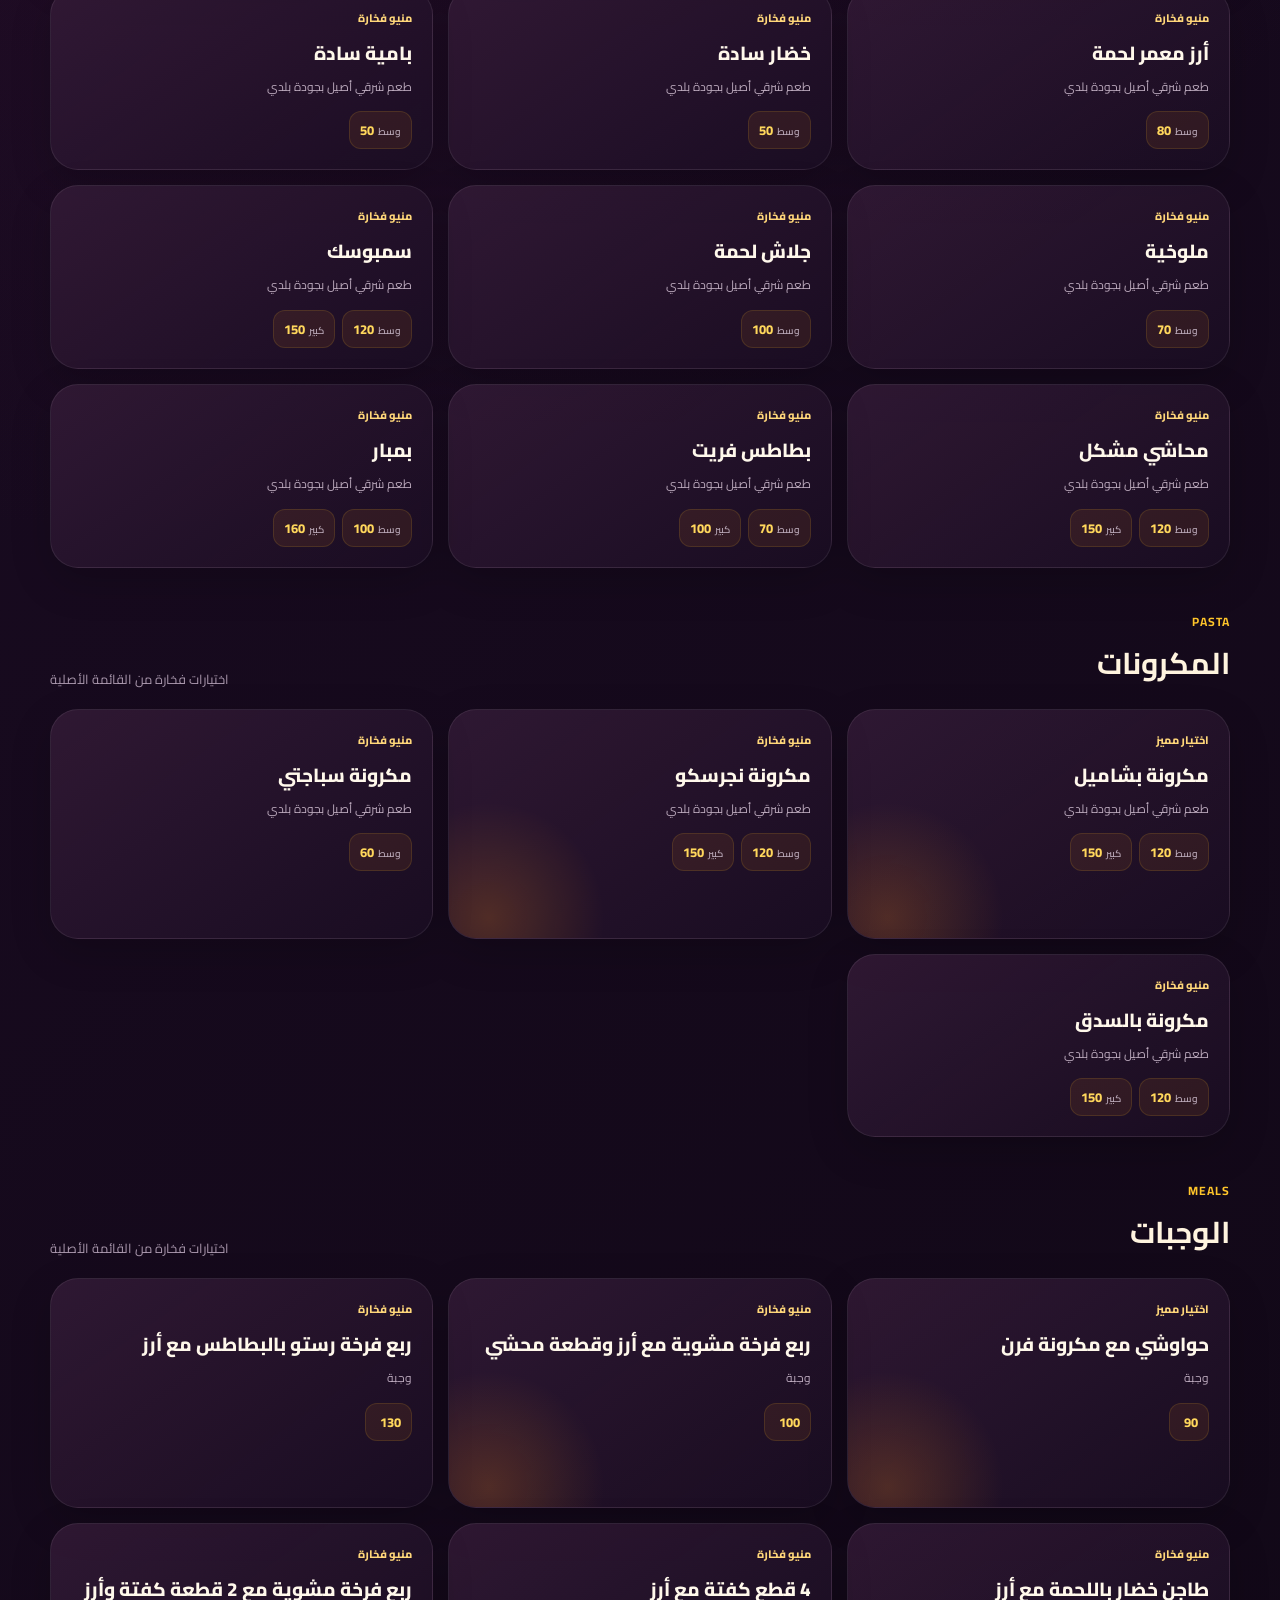
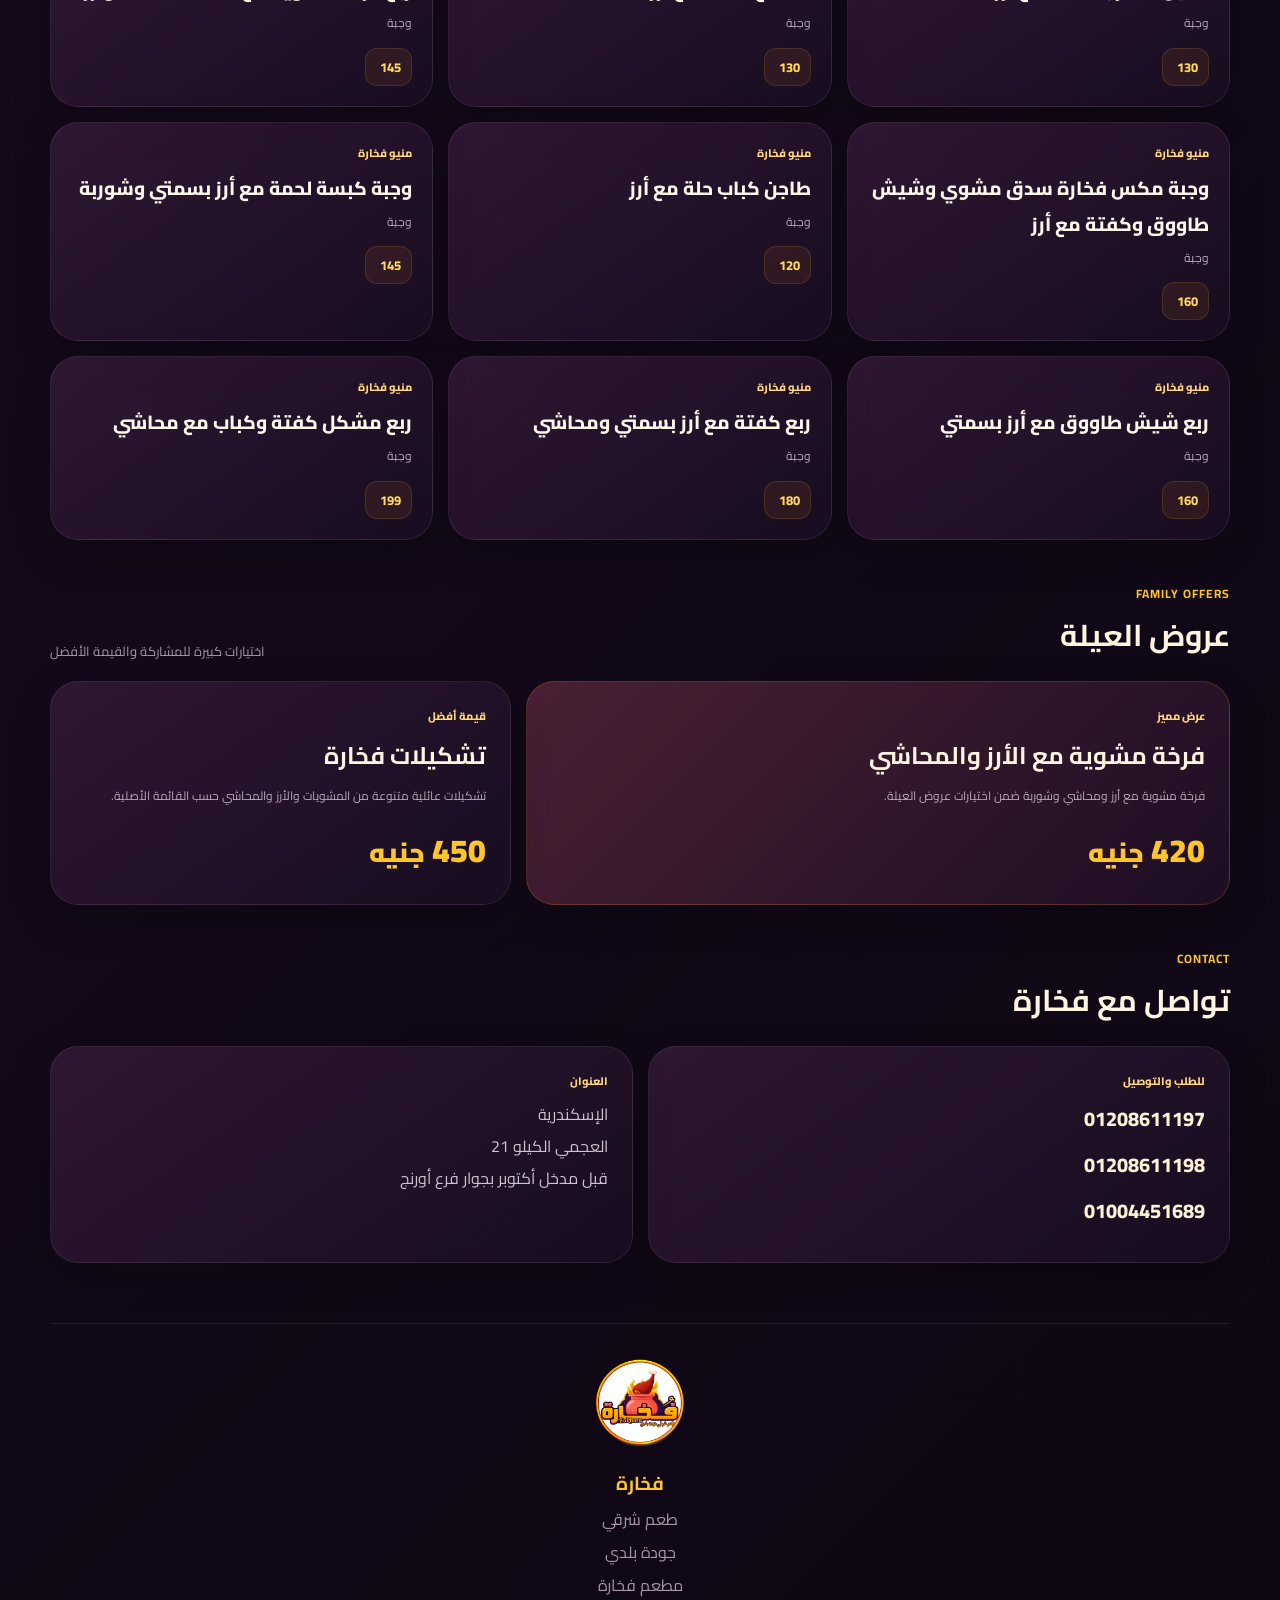
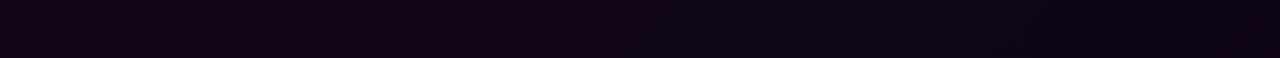
==== commit bd416192: "Update index.html" ====
--- a/menu/index.html
+++ b/menu/index.html
@@ -26,17 +26,18 @@
   .nav-scroll{scroll-snap-type:x proximity}
   .chip{scroll-snap-align:start;flex:0 0 auto}
   .section{scroll-margin-top:82px}
-  .grid{grid-template-columns:1fr;gap:12px}
-  .card{min-width:0;padding:17px}
+  .grid{grid-template-columns:repeat(2,minmax(0,1fr));gap:9px}
+  .card{min-width:0;padding:12px;border-radius:18px}
   .card.featured{min-height:0}
-  .photo{height:min(48vw,210px);min-height:145px}
-  .name{font-size:18px;line-height:1.5}
-  .desc{font-size:12px;line-height:1.9}
+  .photo{height:92px;min-height:0;margin-bottom:8px;border-radius:13px}
+  .name{font-size:14px;line-height:1.45;margin-bottom:2px}
+  .desc{font-size:9.5px;line-height:1.5;margin-bottom:7px}
   .price-row{align-items:center}
-  .prices{gap:6px}
-  .price{font-size:13px;padding:7px 9px}
-  .single-price,.offer-price{font-size:25px}
-  .offer-grid,.contact{grid-template-columns:1fr;gap:12px}
+  .prices{gap:4px}
+  .price{font-size:10px;padding:4px 5px;border-radius:8px}
+  .price small{font-size:7px;margin-left:2px}
+  .single-price,.offer-price{font-size:18px}
+  .offer-grid,.contact{grid-template-columns:1fr;gap:10px}
   .offer{min-height:0}
   .section-head{margin-bottom:14px}
   .section-head h2{font-size:25px;line-height:1.35}
@@ -60,18 +61,18 @@
   .section-head h2{font-size:22px}
   .section-head h2 span{font-size:10px}
   .section-head p{font-size:11px}
-  .grid{gap:8px}
-  .card{padding:13px 14px;border-radius:20px}
+  .grid{grid-template-columns:repeat(2,minmax(0,1fr));gap:8px}
+  .card{padding:11px;border-radius:18px}
   .card.featured{min-height:0}
-  .photo{height:120px;min-height:0;margin-bottom:10px;border-radius:15px}
-  .tag{font-size:9px;margin-bottom:3px}
-  .name{font-size:16px;line-height:1.35;margin-bottom:2px}
-  .desc{font-size:10.5px;line-height:1.55;margin-bottom:8px}
-  .price-row{gap:6px}
-  .prices{gap:4px}
-  .price{font-size:11px;padding:5px 7px;border-radius:9px}
-  .price small{font-size:8px}
-  .single-price,.offer-price{font-size:21px}
+  .photo{height:88px;min-height:0;margin-bottom:7px;border-radius:12px}
+  .tag{font-size:8px;margin-bottom:2px}
+  .name{font-size:14px;line-height:1.4;margin-bottom:2px}
+  .desc{font-size:9px;line-height:1.45;margin-bottom:6px}
+  .price-row{gap:4px}
+  .prices{gap:3px}
+  .price{font-size:9.5px;padding:4px 5px;border-radius:8px}
+  .price small{font-size:7px}
+  .single-price,.offer-price{font-size:18px}
   .offer{padding:15px;min-height:0}
   .offer h3{font-size:19px;margin-bottom:4px}
   .contact .card{padding:16px}
@@ -82,12 +83,28 @@
 }
 @media(max-width:360px){
   .section{margin:20px 0}
-  .card{padding:11px 12px}
-  .photo{height:105px}
-  .name{font-size:15px}
-  .desc{font-size:10px}
-  .price{font-size:10px;padding:4px 6px}
+  .grid{grid-template-columns:repeat(2,minmax(0,1fr));gap:6px}
+  .card{padding:9px;border-radius:15px}
+  .photo{height:78px}
+  .name{font-size:13px}
+  .desc{font-size:8.5px}
+  .price{font-size:9px;padding:3px 4px}
 }
+
+
+@media(max-width:560px){
+  /* Two-column mobile menu: compact cards for fast browsing */
+  .grid .card{display:flex;flex-direction:column}
+  .grid .card .price-row{margin-top:auto}
+  .grid .card.featured:before{width:130px;height:130px;inset:auto auto -60px -45px}
+}
+
+
+/* Hero action icons */
+.btn-icon{width:21px;height:21px;fill:currentColor;flex:0 0 auto}
+.whatsapp-btn{gap:9px}
+.whatsapp-icon{width:22px;height:22px}
+.back-icon{transform:rotate(180deg)}
 
 </style>
 </head>
@@ -95,14 +112,27 @@
 <div class="wrap">
 <header class="topbar"><div class="brand-mini"><a href="/" aria-label="العودة للرئيسية"><img src="assets/logo.png" alt="شعار فخارة"></a><span>فخارة</span></div><div class="status">جاهزين لطلبك</div></header>
 <section class="hero">
-<div class="hero-grid"><img class="hero-logo" src="assets/logo.png" alt="Fokhara logo"><div><span class="eyebrow">أصالة الطعم في كل فخارة</span><h1>قائمة فخارة</h1><h2>FOKHARA MENU</h2><p>طعم شرقي بجودة بلدي، مقدم بروح عصرية وتجربة رقمية سهلة.</p><div class="actions"><a class="btn btn-main" href="#menu">تصفح المنيو</a><a class="btn btn-ghost" href="https://wa.me/201004451689" target="_blank" rel="noreferrer">اطلب عبر واتساب</a></div></div></div>
+<div class="hero-grid"><img class="hero-logo" src="assets/logo.png" alt="Fokhara logo"><div><span class="eyebrow">أصالة الطعم في كل فخارة</span><h1>قائمة فخارة</h1><h2>FOKHARA MENU</h2><p>طعم شرقي بجودة بلدي، مقدم بروح عصرية وتجربة رقمية سهلة.</p><div class="actions">
+<a class="btn btn-main" href="/" aria-label="الرجوع للرئيسية">
+<svg class="btn-icon back-icon" viewBox="0 0 24 24" aria-hidden="true" focusable="false">
+<path d="M14.7 5.3a1 1 0 0 1 0 1.4L10.4 11H20a1 1 0 1 1 0 2h-9.6l4.3 4.3a1 1 0 1 1-1.4 1.4l-6-6a1 1 0 0 1 0-1.4l6-6a1 1 0 0 1 1.4 0Z"/>
+</svg>
+رجوع
+</a>
+<a class="btn btn-ghost whatsapp-btn" href="https://wa.me/201004451689" target="_blank" rel="noreferrer" aria-label="اطلب عبر واتساب">
+<svg class="btn-icon whatsapp-icon" viewBox="0 0 24 24" aria-hidden="true" focusable="false">
+<path d="M12 2.2a9.8 9.8 0 0 0-8.45 14.75L2.3 21.7l4.9-1.2A9.8 9.8 0 1 0 12 2.2Zm0 17.6a7.8 7.8 0 0 1-3.98-1.09l-.28-.17-2.91.72.78-2.83-.18-.29A7.8 7.8 0 1 1 12 19.8Zm4.28-5.85c-.23-.12-1.37-.68-1.58-.76-.21-.08-.36-.12-.51.12-.15.23-.59.76-.72.92-.13.15-.27.17-.5.06-.23-.12-.98-.36-1.86-1.15-.69-.61-1.15-1.36-1.28-1.59-.13-.23-.01-.35.1-.47.1-.1.23-.27.34-.4.12-.14.15-.24.23-.4.08-.15.04-.3-.02-.42-.06-.12-.51-1.23-.7-1.69-.18-.44-.37-.38-.51-.39h-.43c-.15 0-.4.06-.61.29-.21.23-.8.78-.8 1.9s.82 2.21.93 2.36c.12.15 1.61 2.46 3.9 3.45.54.23.97.37 1.3.47.55.17 1.05.15 1.45.09.44-.07 1.37-.56 1.56-1.1.19-.54.19-1 .13-1.1-.05-.1-.2-.16-.43-.28Z"/>
+</svg>
+اطلب عبر واتساب
+</a>
+</div></div></div>
 </section>
 <nav class="nav"><div class="nav-scroll" id="nav"></div></nav>
 <main id="menu"></main>
 <section class="section" id="offers"><div class="section-head"><h2><span>FAMILY OFFERS</span>عروض العيلة</h2><p>اختيارات كبيرة للمشاركة والقيمة الأفضل</p></div><div class="offer-grid"><article class="card offer big"><div class="tag">عرض مميز</div><h3>فرخة مشوية مع الأرز والمحاشي</h3><p class="desc">فرخة مشوية مع أرز ومحاشي وشوربة ضمن اختيارات عروض العيلة.</p><div class="offer-price">420 <small>جنيه</small></div></article><article class="card offer"><div class="tag">قيمة أفضل</div><h3>تشكيلات فخارة</h3><p class="desc">تشكيلات عائلية متنوعة من المشويات والأرز والمحاشي حسب القائمة الأصلية.</p><div class="offer-price">450 <small>جنيه</small></div></article></div></section>
 <section class="section" id="contact"><div class="section-head"><h2><span>CONTACT</span>تواصل مع فخارة</h2></div><div class="contact"><div class="card"><div class="tag">للطلب والتوصيل</div><div class="phone">01208611197</div><div class="phone">01208611198</div><div class="phone">01004451689</div></div><div class="card"><div class="tag">العنوان</div><div class="address">الإسكندرية<br>العجمي الكيلو 21<br>قبل مدخل أكتوبر بجوار فرع أورنج</div></div></div></section>
 <footer class="footer"><img src="assets/logo.png" alt="فخارة"><h3>فخارة</h3><p>طعم شرقي</p><p>جودة بلدي</p><p>مطعم فخارة</p></footer>
-</div><a class="float-wa" href="tel:01004451689" aria-label="اتصال"><svg class="phone-icon" viewBox="0 0 24 24" aria-hidden="true" focusable="false">
+</div><a class="float-wa" href="tel:01208611197" aria-label="اتصال"><svg class="phone-icon" viewBox="0 0 24 24" aria-hidden="true" focusable="false">
       <path d="M7.1 3.5 9.6 3c.7-.1 1.3.3 1.5 1l1 3.1c.2.6 0 1.2-.5 1.6l-1.5 1.1c1 2 2.6 3.6 4.6 4.6l1.1-1.5c.4-.5 1-.7 1.6-.5l3.1 1c.7.2 1.1.8 1 1.5l-.5 2.5c-.2 1-1.1 1.7-2.1 1.6C11.5 17.6 6.4 12.5 4.5 5.6c-.3-1 .5-1.9 1.6-2.1Z"/>
     </svg></a>
 <script>
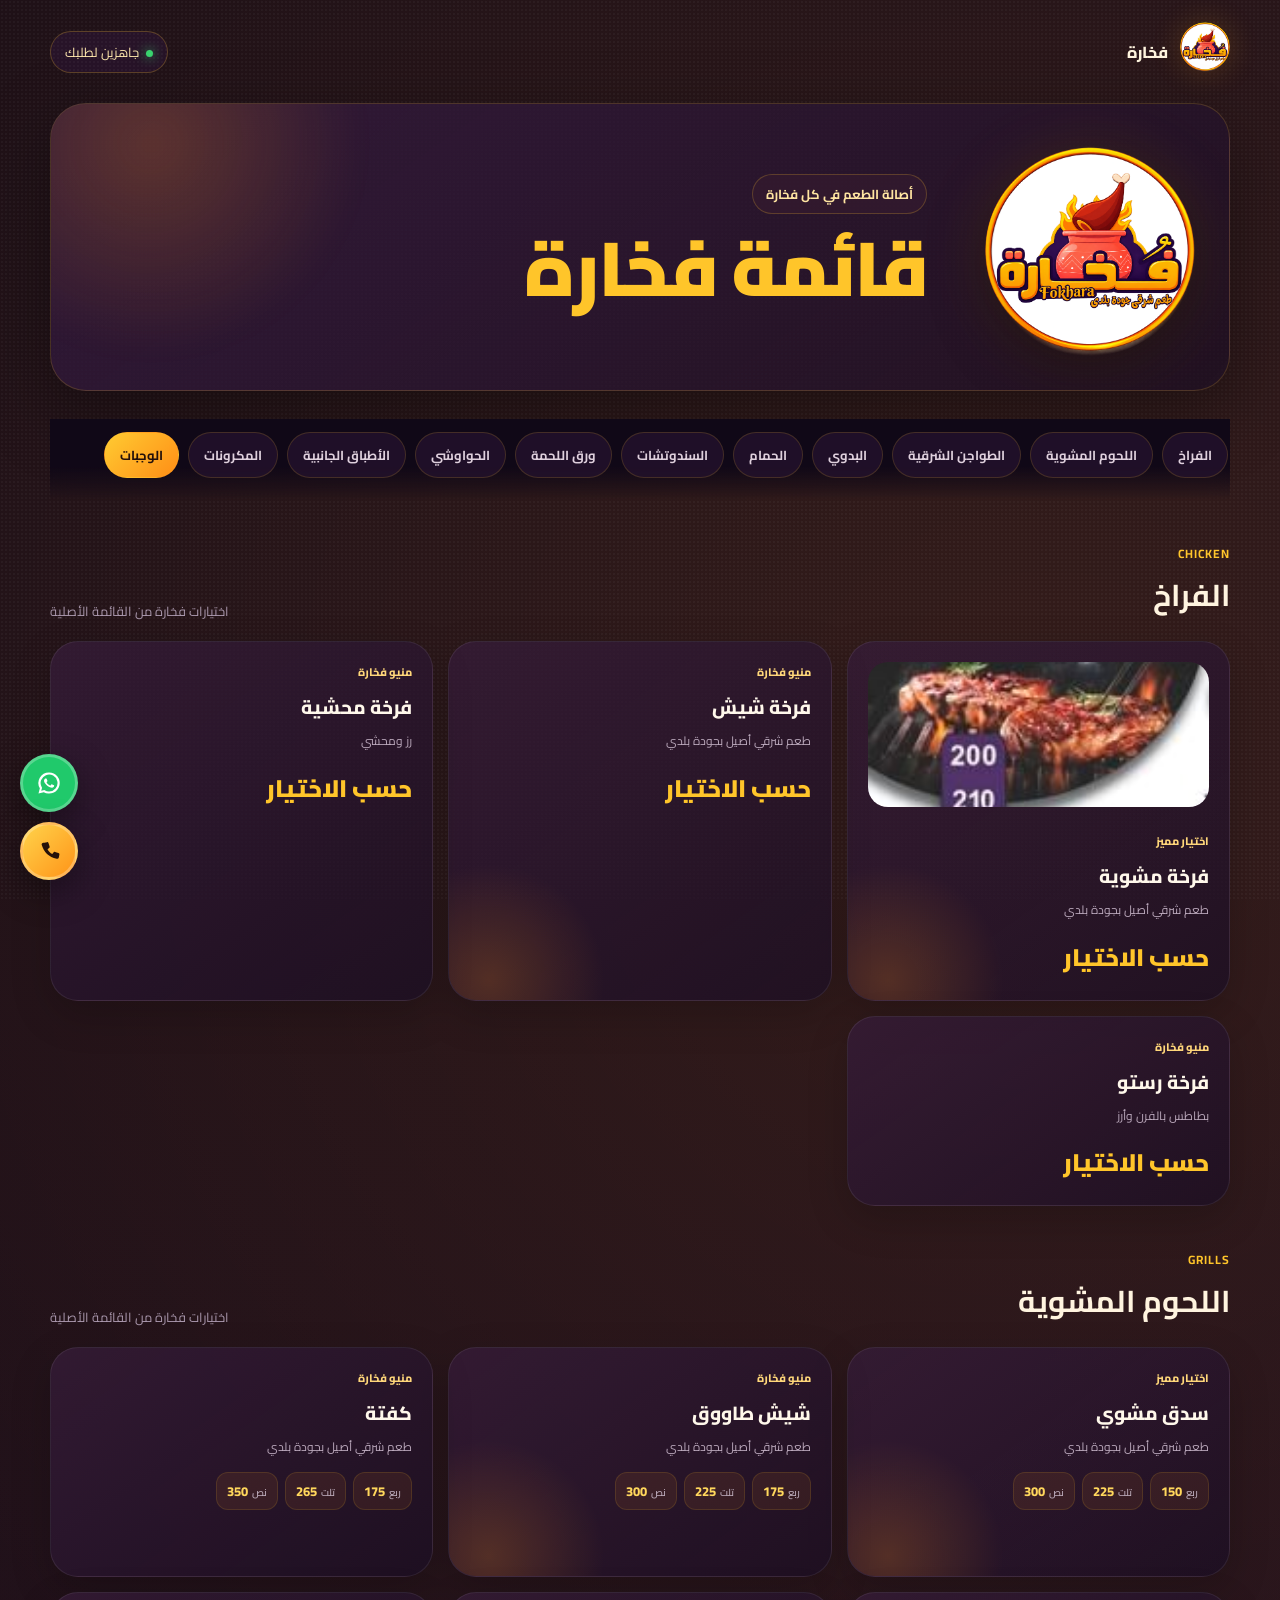
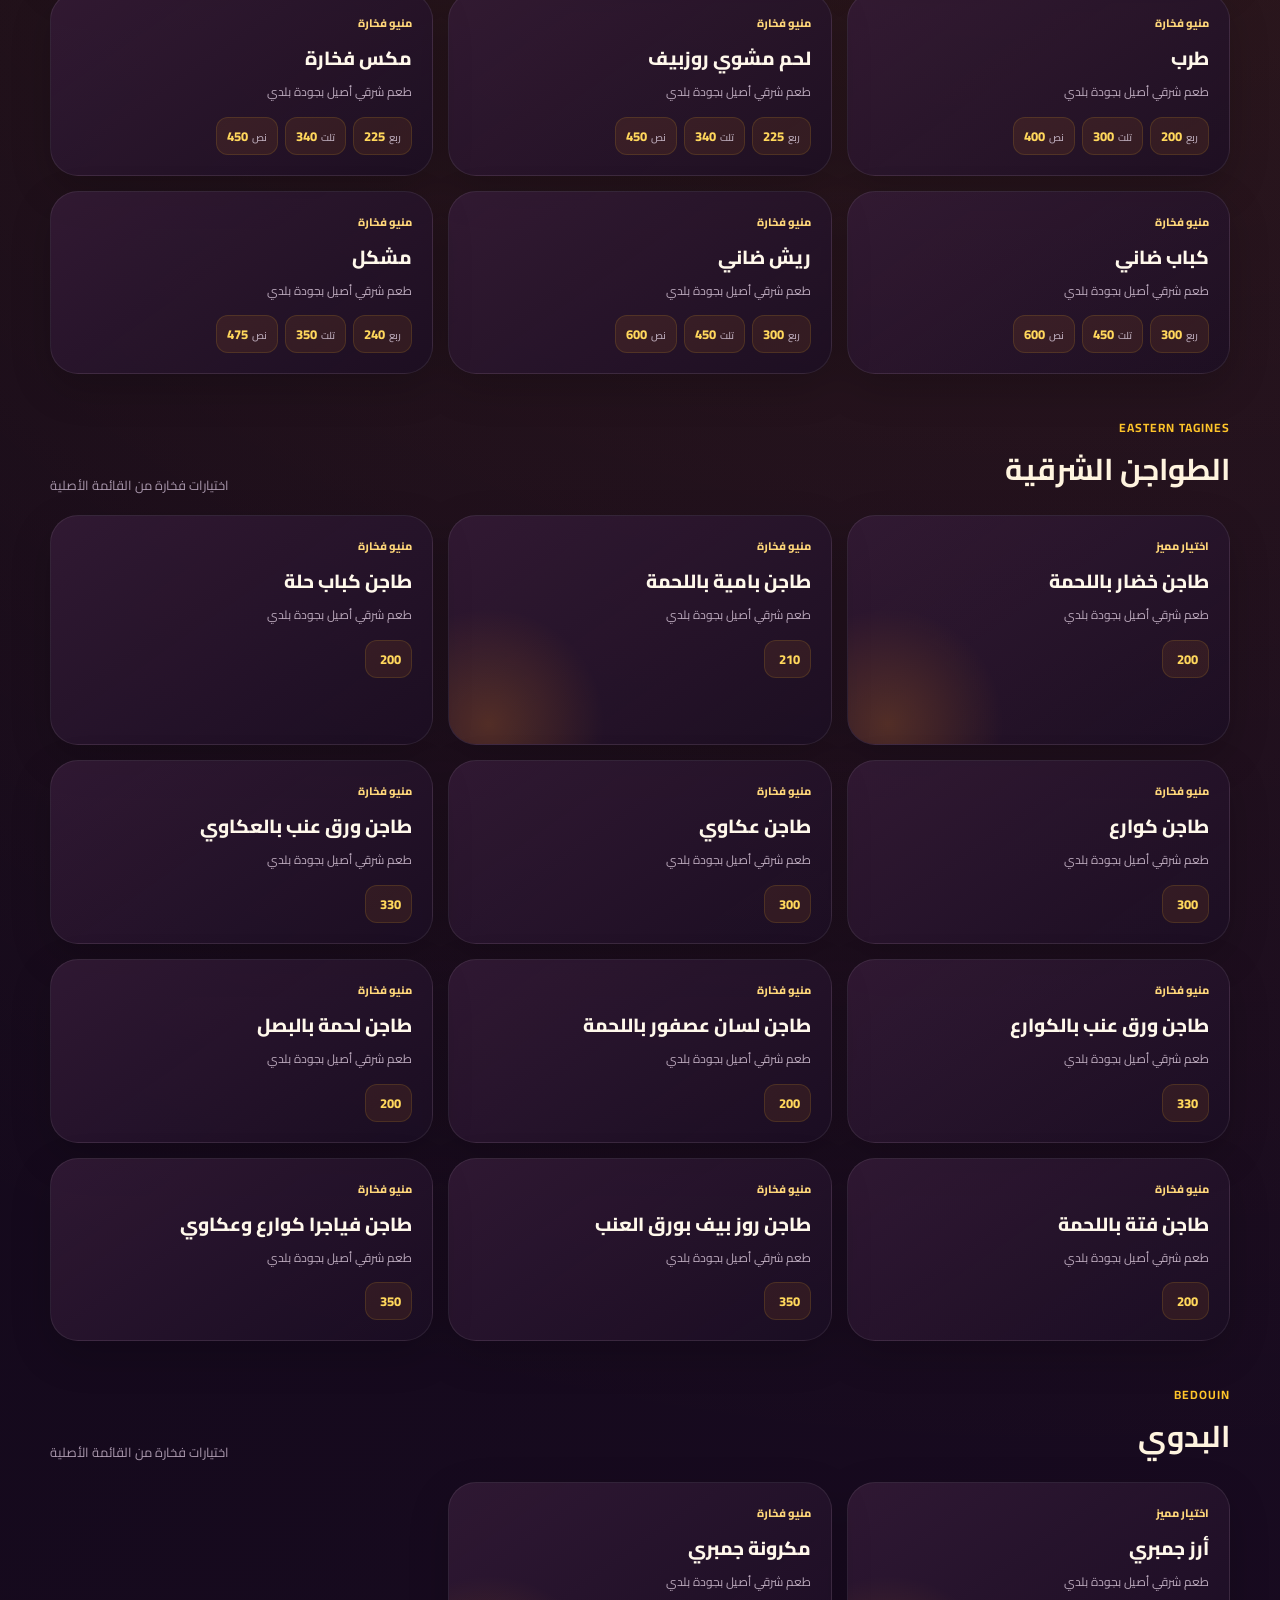
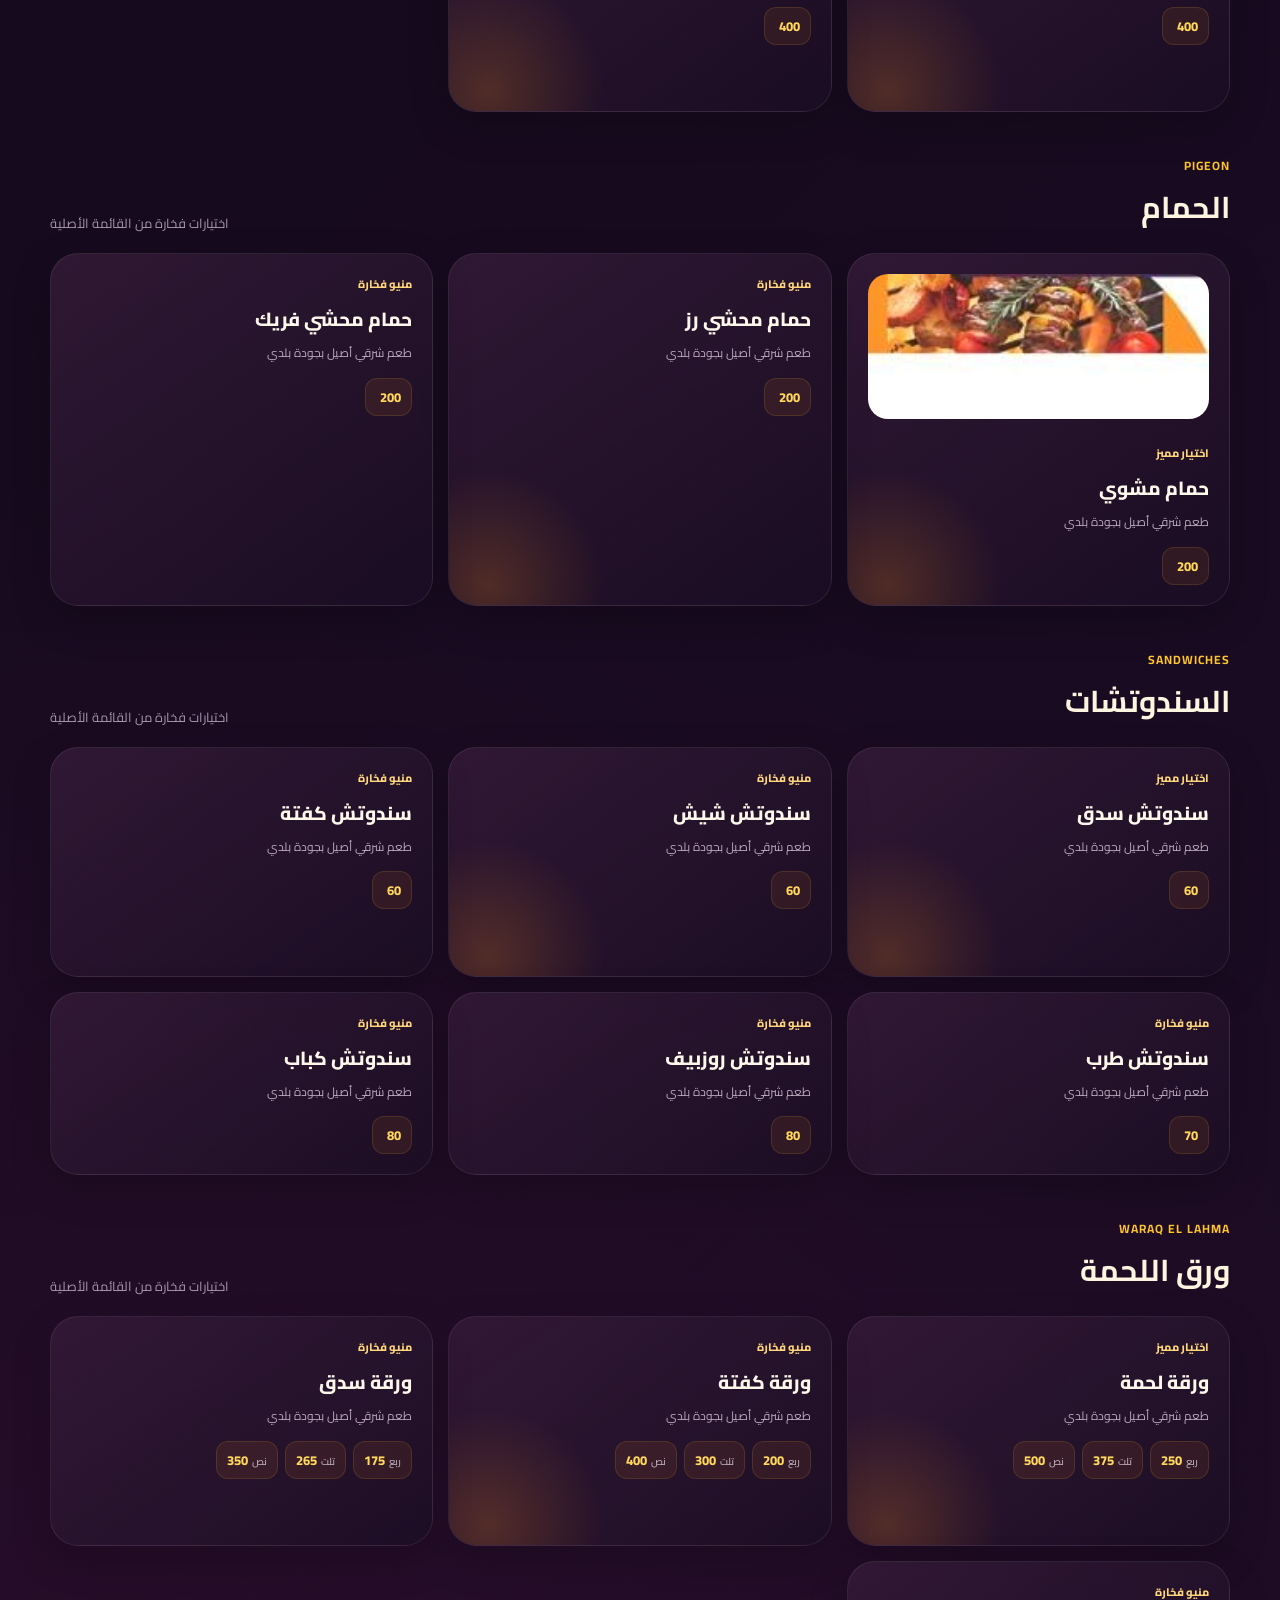
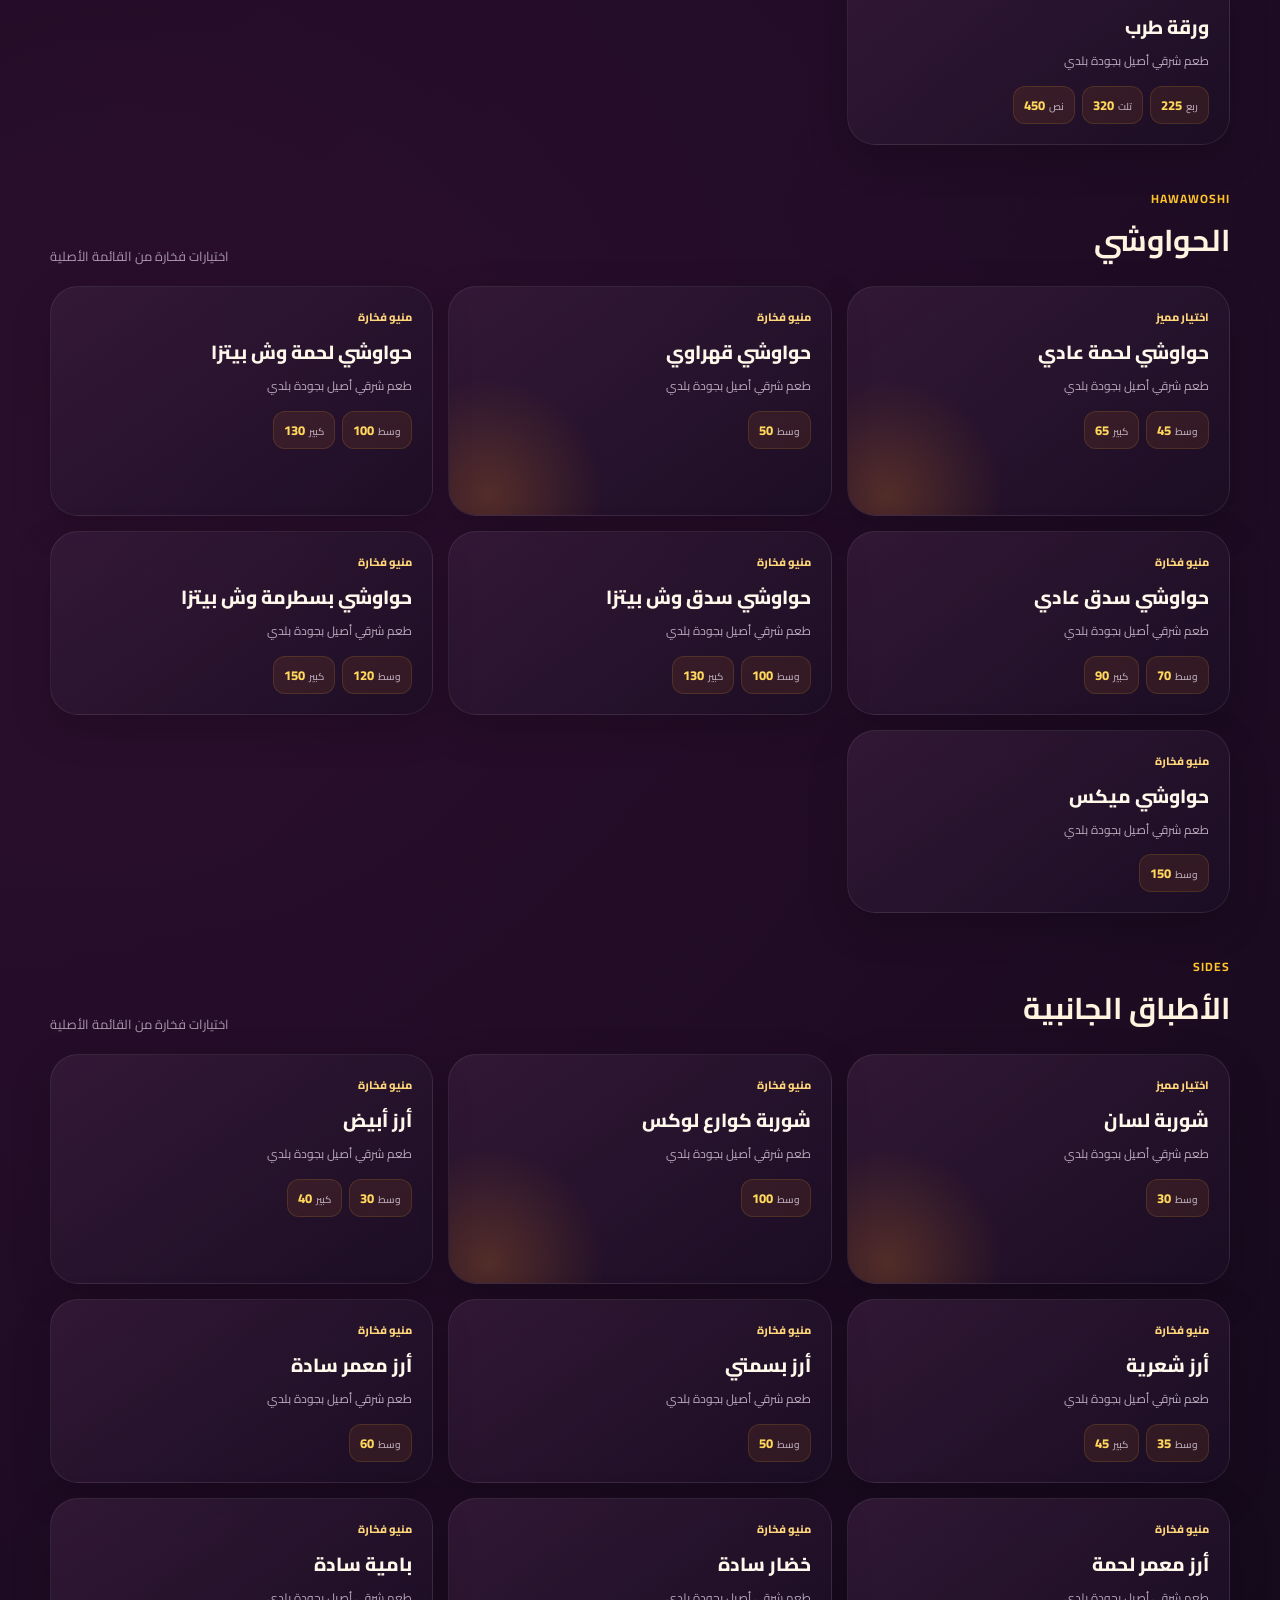
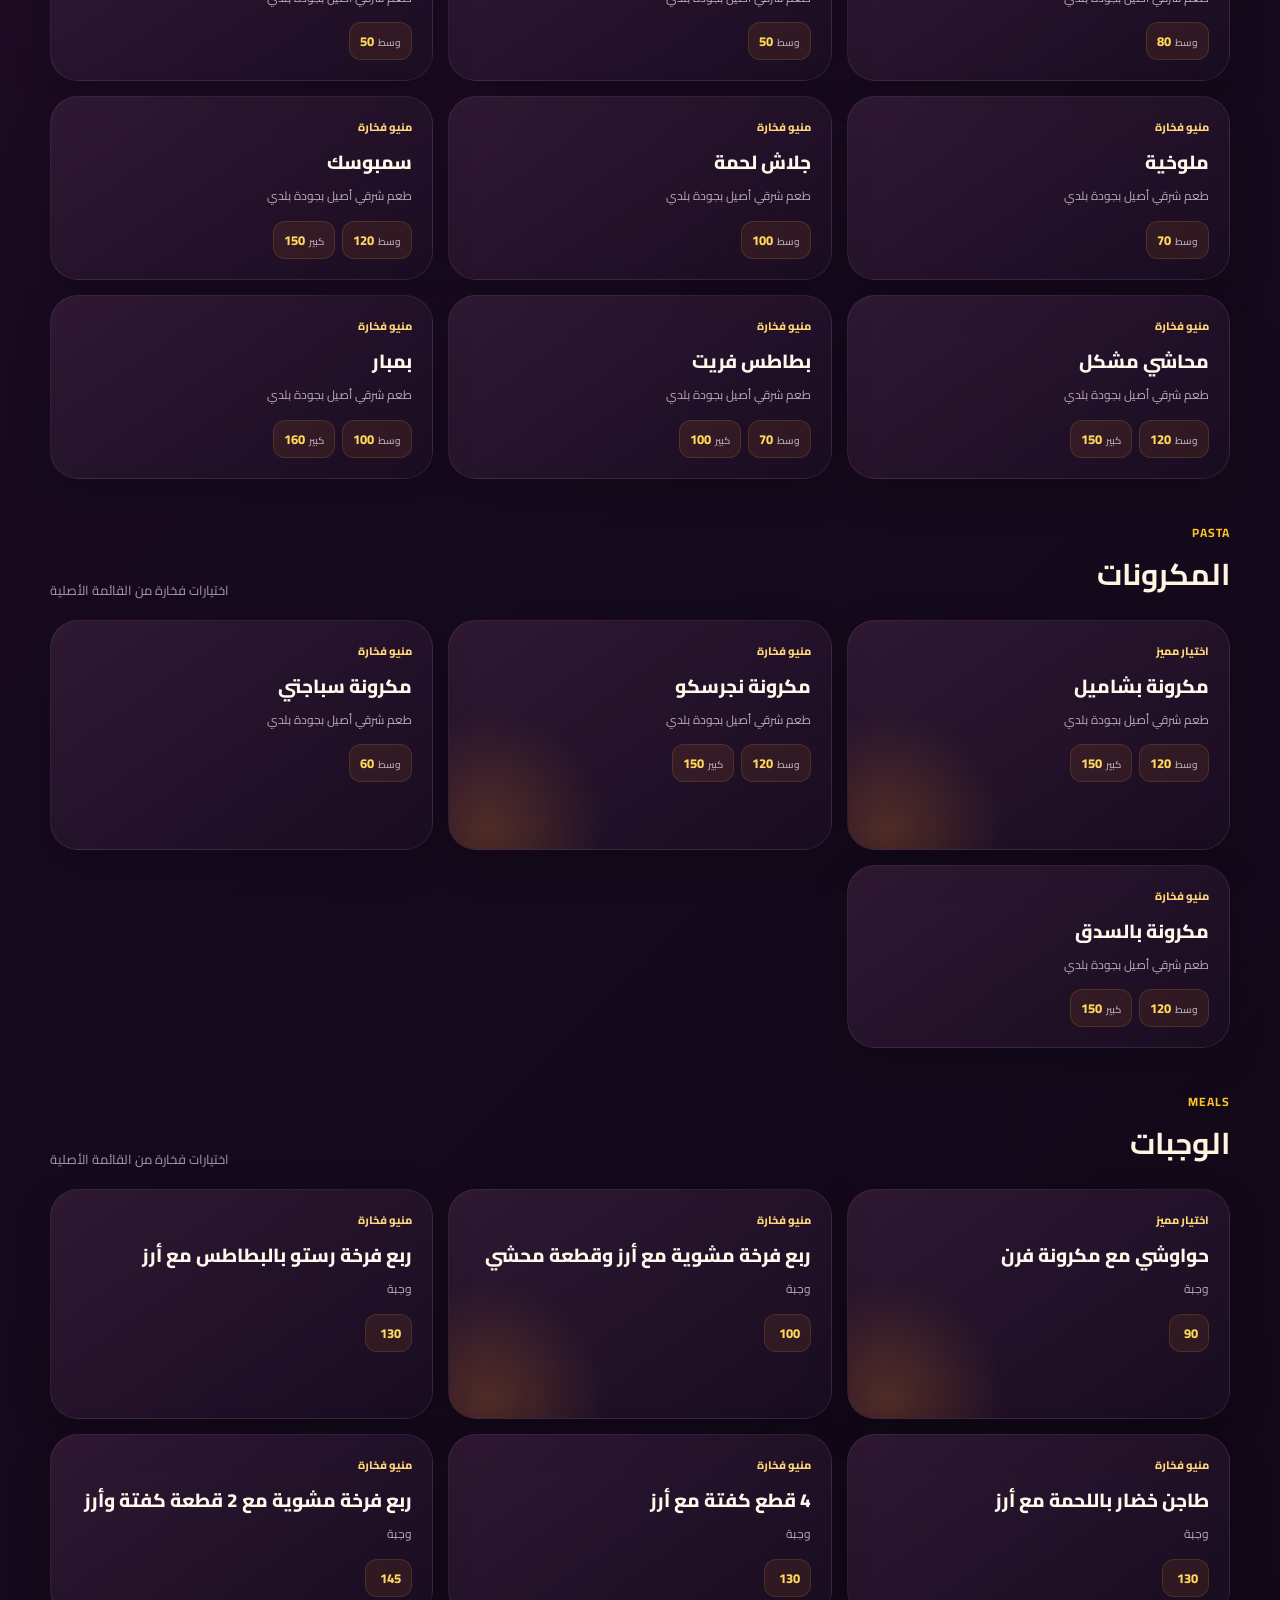
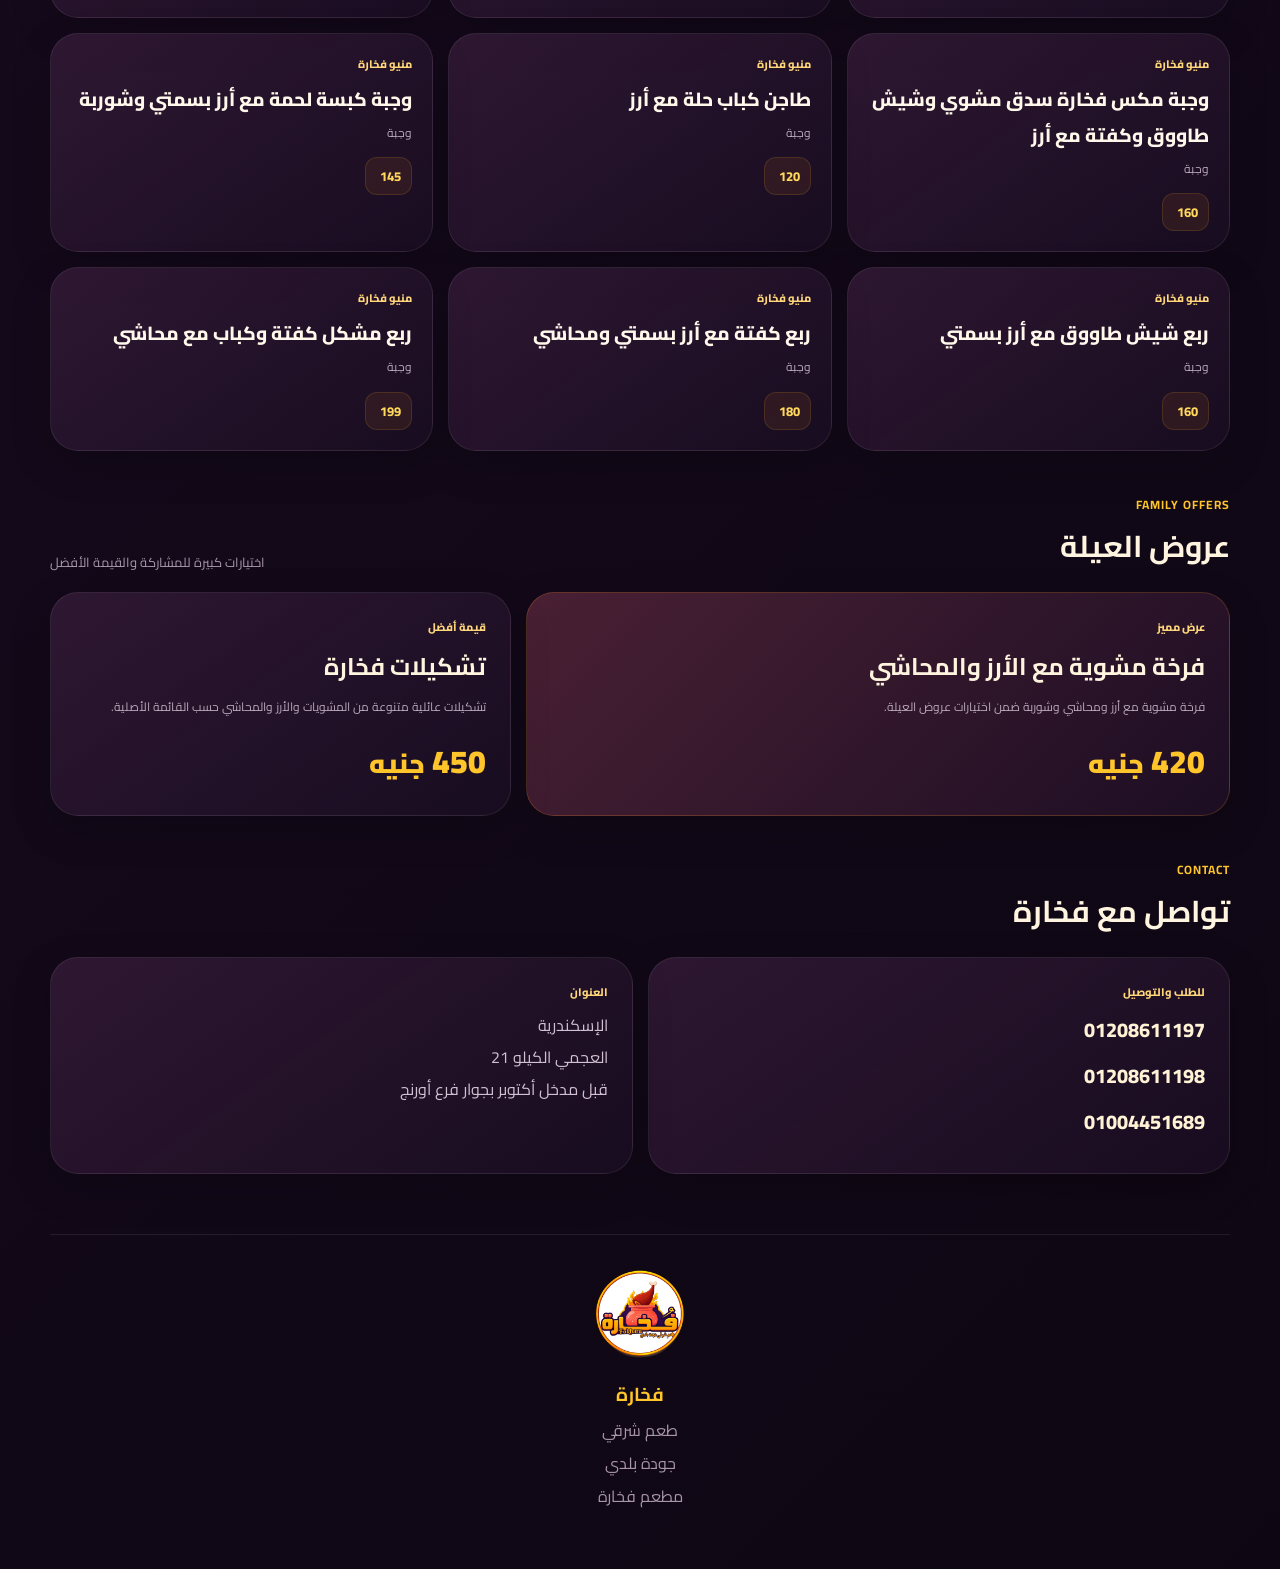
==== commit 40d0d892: "Update index.html" ====
--- a/menu/index.html
+++ b/menu/index.html
@@ -106,25 +106,29 @@
 .whatsapp-icon{width:22px;height:22px}
 .back-icon{transform:rotate(180deg)}
 
+
+.float-whatsapp{
+  position:fixed;left:20px;bottom:88px;z-index:30;width:58px;height:58px;
+  border-radius:50%;display:grid;place-items:center;background:#20c96b;color:#fff;
+  text-decoration:none;box-shadow:0 12px 35px rgba(0,0,0,.4);
+  border:3px solid rgba(255,255,255,.25);transition:.2s ease
+}
+.float-whatsapp:hover{transform:translateY(-2px) scale(1.04)}
+.float-icon{width:26px;height:26px;fill:currentColor}
+@media(max-width:560px){
+  .float-whatsapp{left:12px;bottom:max(76px,calc(68px + env(safe-area-inset-bottom)));width:54px;height:54px}
+  .float-icon{width:24px;height:24px}
+}
+
 </style>
 </head>
 <body>
 <div class="wrap">
 <header class="topbar"><div class="brand-mini"><a href="/" aria-label="العودة للرئيسية"><img src="assets/logo.png" alt="شعار فخارة"></a><span>فخارة</span></div><div class="status">جاهزين لطلبك</div></header>
 <section class="hero">
-<div class="hero-grid"><img class="hero-logo" src="assets/logo.png" alt="Fokhara logo"><div><span class="eyebrow">أصالة الطعم في كل فخارة</span><h1>قائمة فخارة</h1><h2>FOKHARA MENU</h2><p>طعم شرقي بجودة بلدي، مقدم بروح عصرية وتجربة رقمية سهلة.</p><div class="actions">
-<a class="btn btn-main" href="/" aria-label="الرجوع للرئيسية">
-<svg class="btn-icon back-icon" viewBox="0 0 24 24" aria-hidden="true" focusable="false">
-<path d="M14.7 5.3a1 1 0 0 1 0 1.4L10.4 11H20a1 1 0 1 1 0 2h-9.6l4.3 4.3a1 1 0 1 1-1.4 1.4l-6-6a1 1 0 0 1 0-1.4l6-6a1 1 0 0 1 1.4 0Z"/>
-</svg>
-رجوع
-</a>
-<a class="btn btn-ghost whatsapp-btn" href="https://wa.me/201004451689" target="_blank" rel="noreferrer" aria-label="اطلب عبر واتساب">
-<svg class="btn-icon whatsapp-icon" viewBox="0 0 24 24" aria-hidden="true" focusable="false">
-<path d="M12 2.2a9.8 9.8 0 0 0-8.45 14.75L2.3 21.7l4.9-1.2A9.8 9.8 0 1 0 12 2.2Zm0 17.6a7.8 7.8 0 0 1-3.98-1.09l-.28-.17-2.91.72.78-2.83-.18-.29A7.8 7.8 0 1 1 12 19.8Zm4.28-5.85c-.23-.12-1.37-.68-1.58-.76-.21-.08-.36-.12-.51.12-.15.23-.59.76-.72.92-.13.15-.27.17-.5.06-.23-.12-.98-.36-1.86-1.15-.69-.61-1.15-1.36-1.28-1.59-.13-.23-.01-.35.1-.47.1-.1.23-.27.34-.4.12-.14.15-.24.23-.4.08-.15.04-.3-.02-.42-.06-.12-.51-1.23-.7-1.69-.18-.44-.37-.38-.51-.39h-.43c-.15 0-.4.06-.61.29-.21.23-.8.78-.8 1.9s.82 2.21.93 2.36c.12.15 1.61 2.46 3.9 3.45.54.23.97.37 1.3.47.55.17 1.05.15 1.45.09.44-.07 1.37-.56 1.56-1.1.19-.54.19-1 .13-1.1-.05-.1-.2-.16-.43-.28Z"/>
-</svg>
-اطلب عبر واتساب
-</a>
+<div class="hero-grid"><img class="hero-logo" src="assets/logo.png" alt="Fokhara logo"><div><span class="eyebrow">أصالة الطعم في كل فخارة</span><h1>قائمة فخارة</h1><div class="actions">
+
+
 </div></div></div>
 </section>
 <nav class="nav"><div class="nav-scroll" id="nav"></div></nav>
@@ -132,9 +136,17 @@
 <section class="section" id="offers"><div class="section-head"><h2><span>FAMILY OFFERS</span>عروض العيلة</h2><p>اختيارات كبيرة للمشاركة والقيمة الأفضل</p></div><div class="offer-grid"><article class="card offer big"><div class="tag">عرض مميز</div><h3>فرخة مشوية مع الأرز والمحاشي</h3><p class="desc">فرخة مشوية مع أرز ومحاشي وشوربة ضمن اختيارات عروض العيلة.</p><div class="offer-price">420 <small>جنيه</small></div></article><article class="card offer"><div class="tag">قيمة أفضل</div><h3>تشكيلات فخارة</h3><p class="desc">تشكيلات عائلية متنوعة من المشويات والأرز والمحاشي حسب القائمة الأصلية.</p><div class="offer-price">450 <small>جنيه</small></div></article></div></section>
 <section class="section" id="contact"><div class="section-head"><h2><span>CONTACT</span>تواصل مع فخارة</h2></div><div class="contact"><div class="card"><div class="tag">للطلب والتوصيل</div><div class="phone">01208611197</div><div class="phone">01208611198</div><div class="phone">01004451689</div></div><div class="card"><div class="tag">العنوان</div><div class="address">الإسكندرية<br>العجمي الكيلو 21<br>قبل مدخل أكتوبر بجوار فرع أورنج</div></div></div></section>
 <footer class="footer"><img src="assets/logo.png" alt="فخارة"><h3>فخارة</h3><p>طعم شرقي</p><p>جودة بلدي</p><p>مطعم فخارة</p></footer>
-</div><a class="float-wa" href="tel:01208611197" aria-label="اتصال"><svg class="phone-icon" viewBox="0 0 24 24" aria-hidden="true" focusable="false">
-      <path d="M7.1 3.5 9.6 3c.7-.1 1.3.3 1.5 1l1 3.1c.2.6 0 1.2-.5 1.6l-1.5 1.1c1 2 2.6 3.6 4.6 4.6l1.1-1.5c.4-.5 1-.7 1.6-.5l3.1 1c.7.2 1.1.8 1 1.5l-.5 2.5c-.2 1-1.1 1.7-2.1 1.6C11.5 17.6 6.4 12.5 4.5 5.6c-.3-1 .5-1.9 1.6-2.1Z"/>
-    </svg></a>
+</div>
+<a class="float-whatsapp" href="https://wa.me/201004451689" target="_blank" rel="noreferrer" aria-label="واتساب">
+  <svg class="float-icon" viewBox="0 0 24 24" aria-hidden="true" focusable="false">
+    <path d="M12 2.2a9.8 9.8 0 0 0-8.45 14.75L2.3 21.7l4.9-1.2A9.8 9.8 0 1 0 12 2.2Zm0 17.6a7.8 7.8 0 0 1-3.98-1.09l-.28-.17-2.91.72.78-2.83-.18-.29A7.8 7.8 0 1 1 12 19.8Zm4.28-5.85c-.23-.12-1.37-.68-1.58-.76-.21-.08-.36-.12-.51.12-.15.23-.59.76-.72.92-.13.15-.27.17-.5.06-.23-.12-.98-.36-1.86-1.15-.69-.61-1.15-1.36-1.28-1.59-.13-.23-.01-.35.1-.47.1-.1.23-.27.34-.4.12-.14.15-.24.23-.4.08-.15.04-.3-.02-.42-.06-.12-.51-1.23-.7-1.69-.18-.44-.37-.38-.51-.39h-.43c-.15 0-.4.06-.61.29-.21.23-.8.78-.8 1.9s.82 2.21.93 2.36c.12.15 1.61 2.46 3.9 3.45.54.23.97.37 1.3.47.55.17 1.05.15 1.45.09.44-.07 1.37-.56 1.56-1.1.19-.54.19-1 .13-1.1-.05-.1-.2-.16-.43-.28Z"/>
+  </svg>
+</a>
+<a class="float-wa" href="tel:01208611197" aria-label="اتصال">
+  <svg class="phone-icon" viewBox="0 0 24 24" aria-hidden="true" focusable="false">
+    <path d="M7.1 3.5 9.6 3c.7-.1 1.3.3 1.5 1l1 3.1c.2.6 0 1.2-.5 1.6l-1.5 1.1c1 2 2.6 3.6 4.6 4.6l1.1-1.5c.4-.5 1-.7 1.6-.5l3.1 1c.7.2 1.1.8 1 1.5l-.5 2.5c-.2 1-1.1 1.7-2.1 1.6C11.5 17.6 6.4 12.5 4.5 5.6c-.3-1 .5-1.9 1.6-2.1Z"/>
+  </svg>
+</a>
 <script>
 const sections=[
 {key:'chicken',title:'الفراخ',en:'CHICKEN',items:[
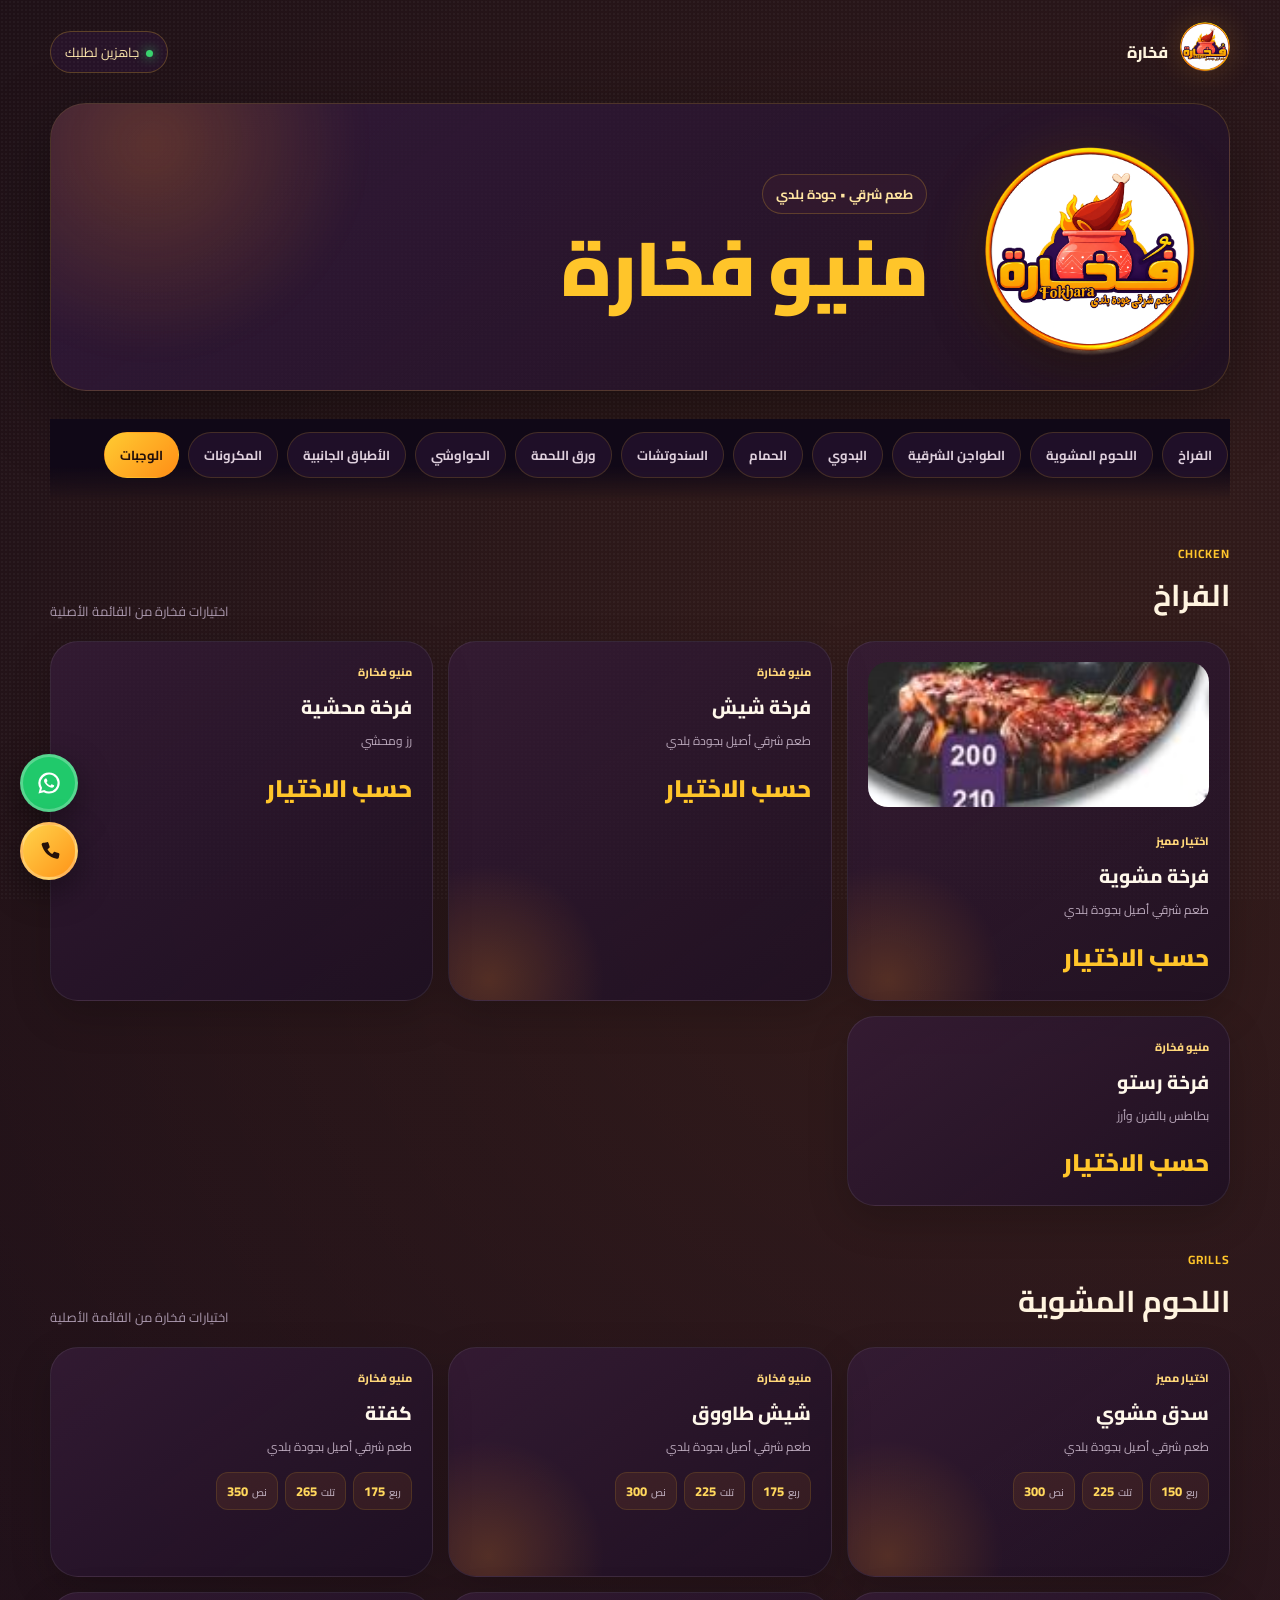
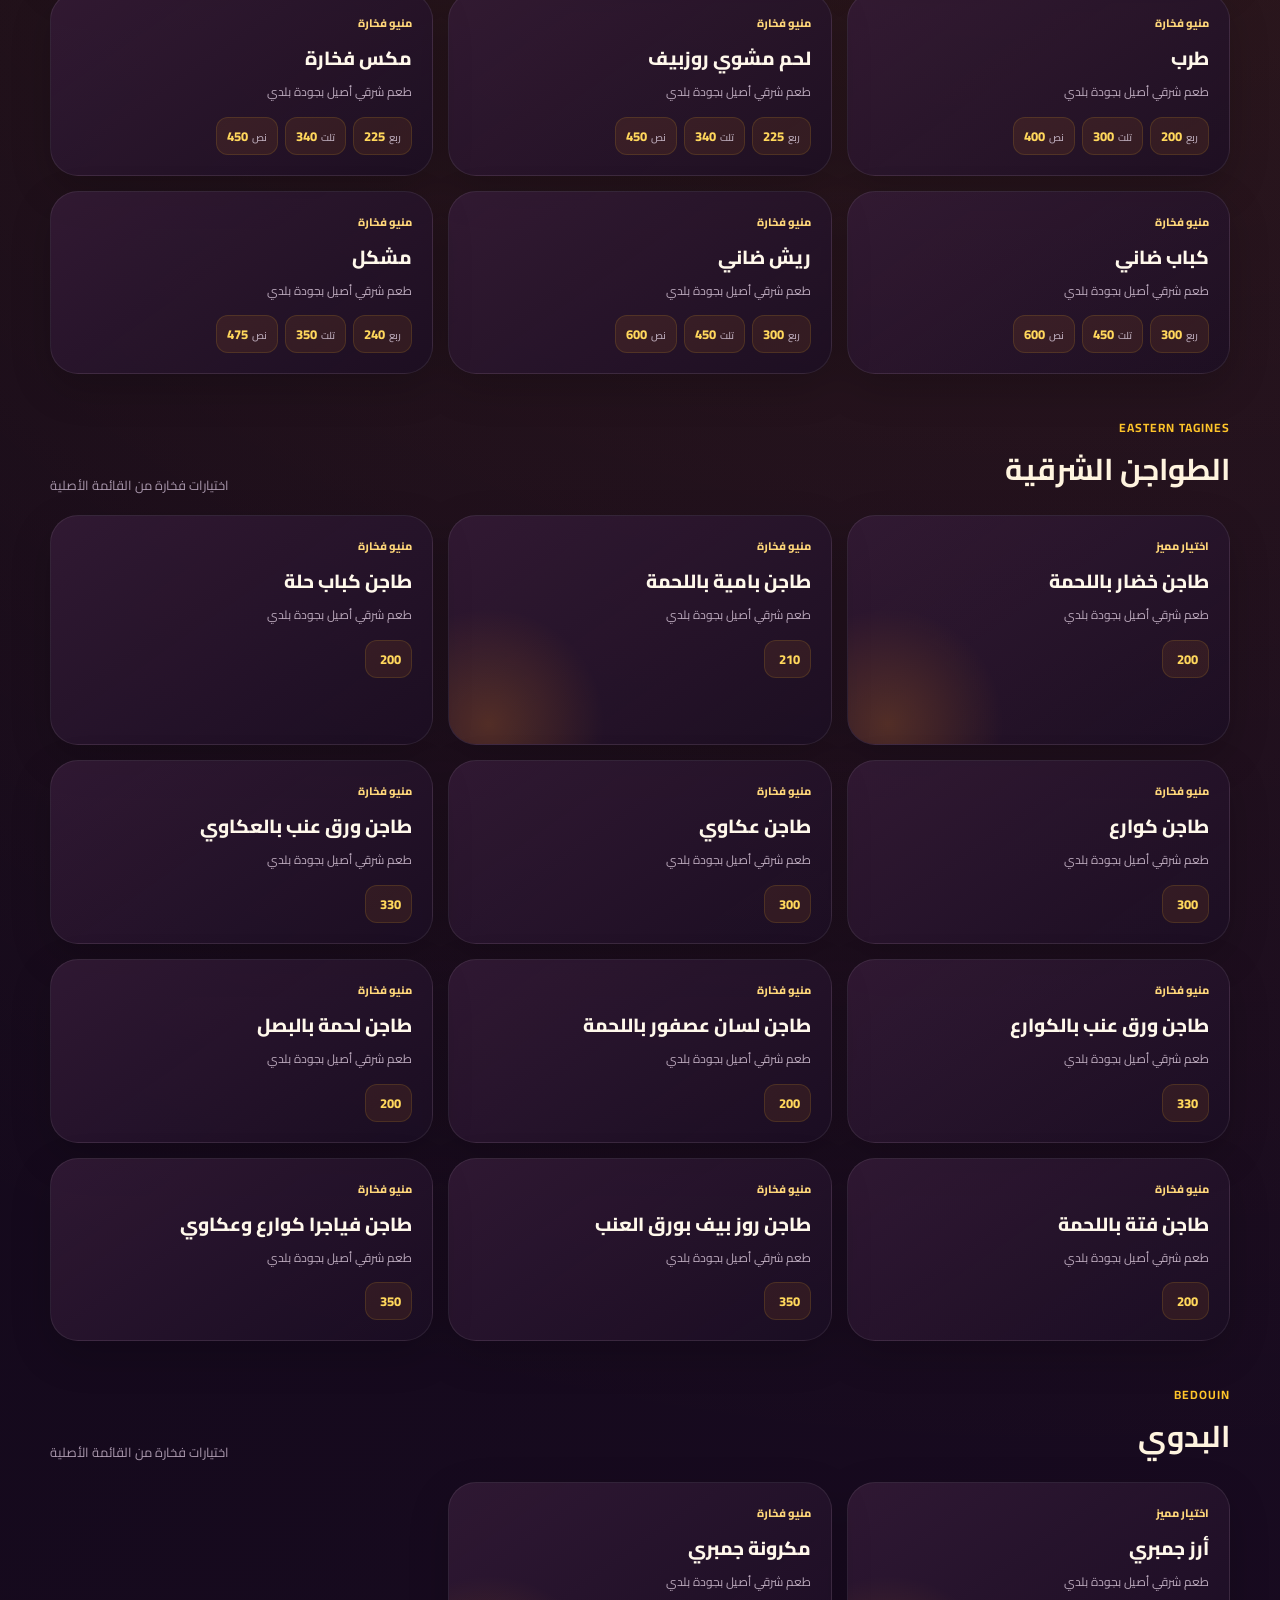
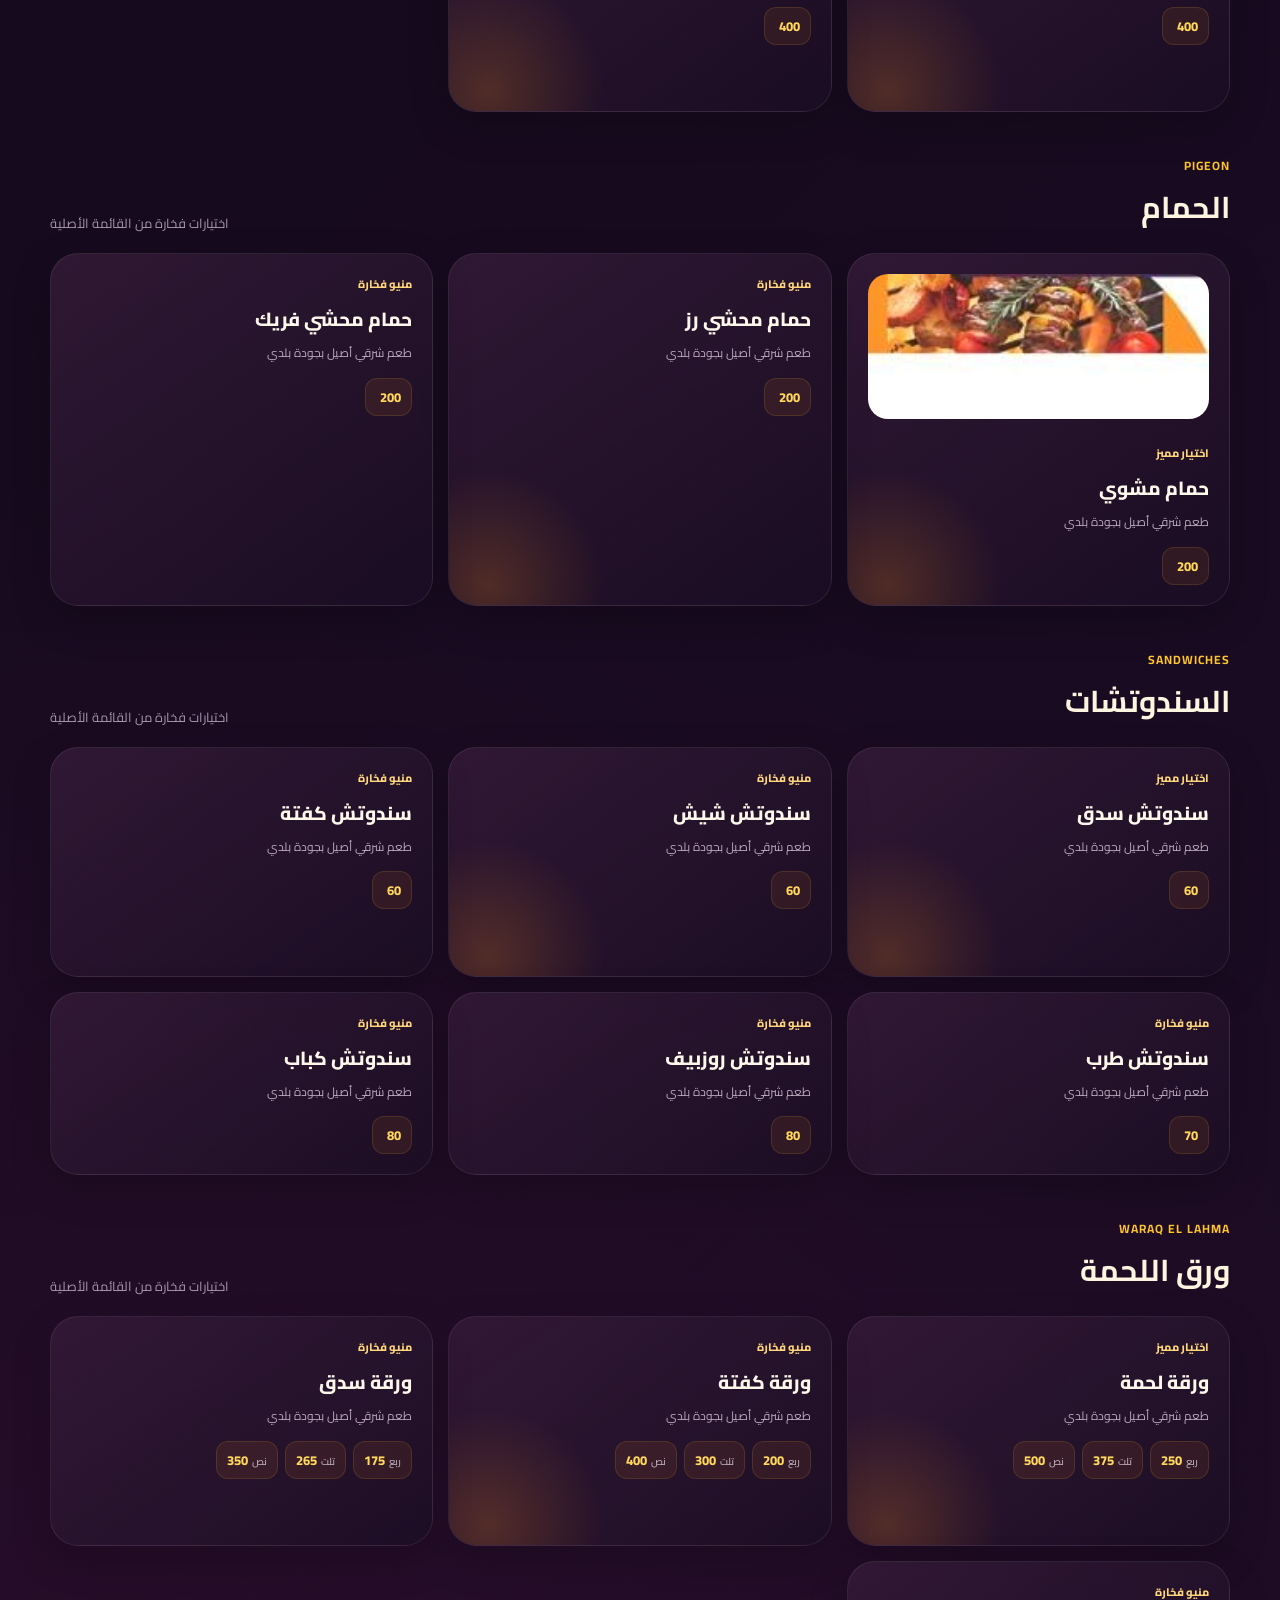
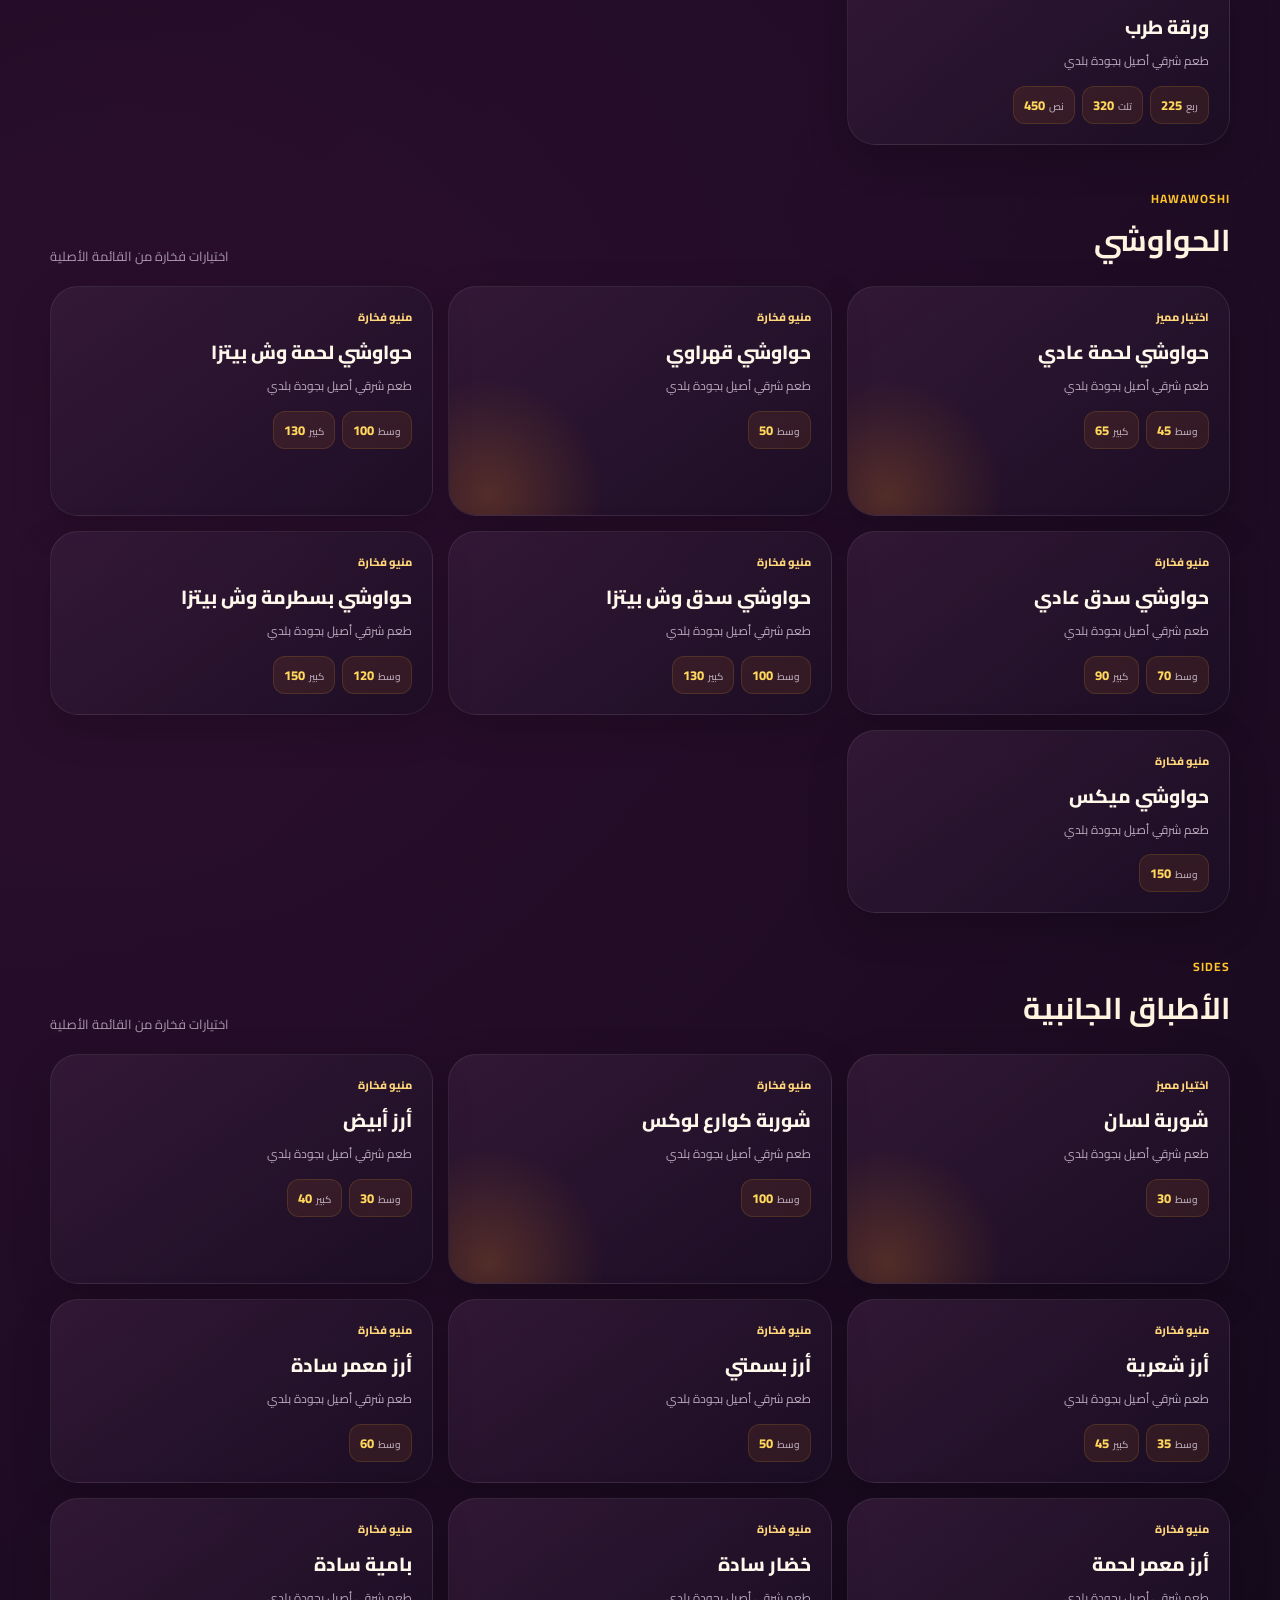
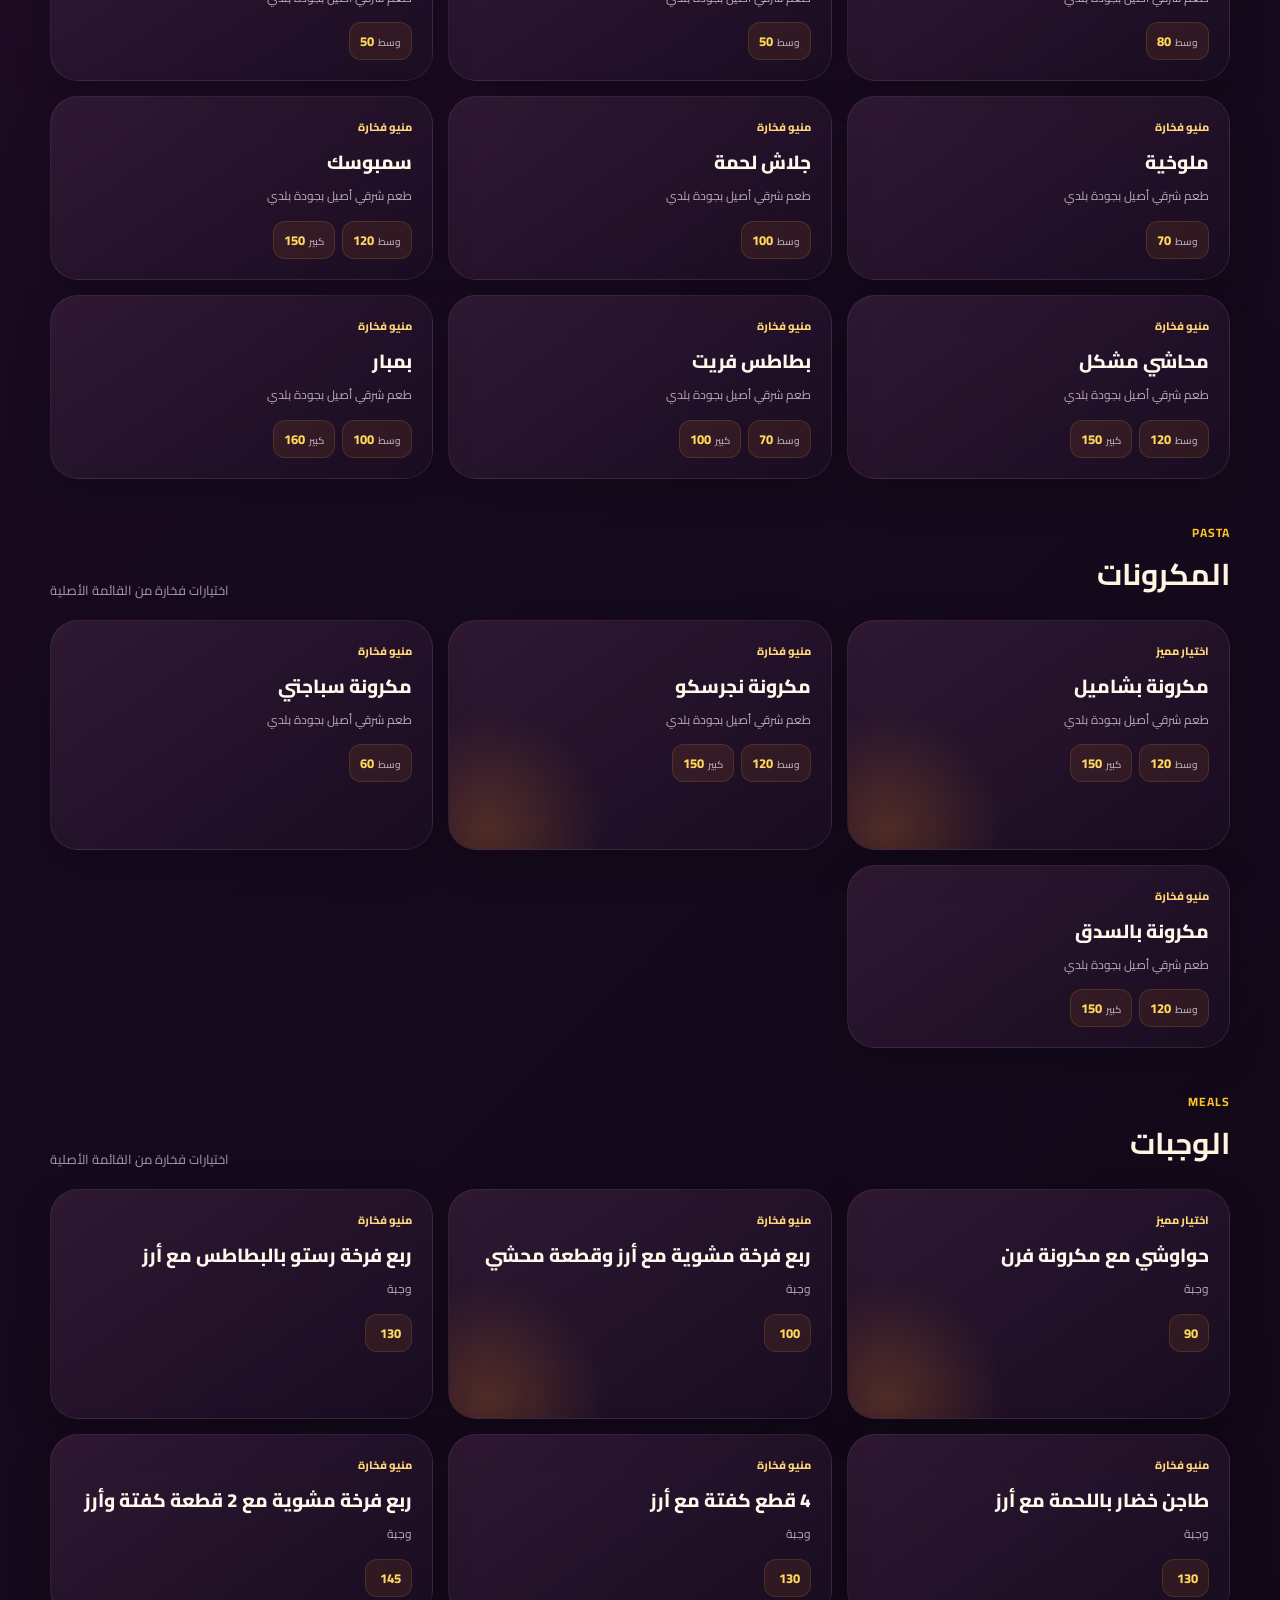
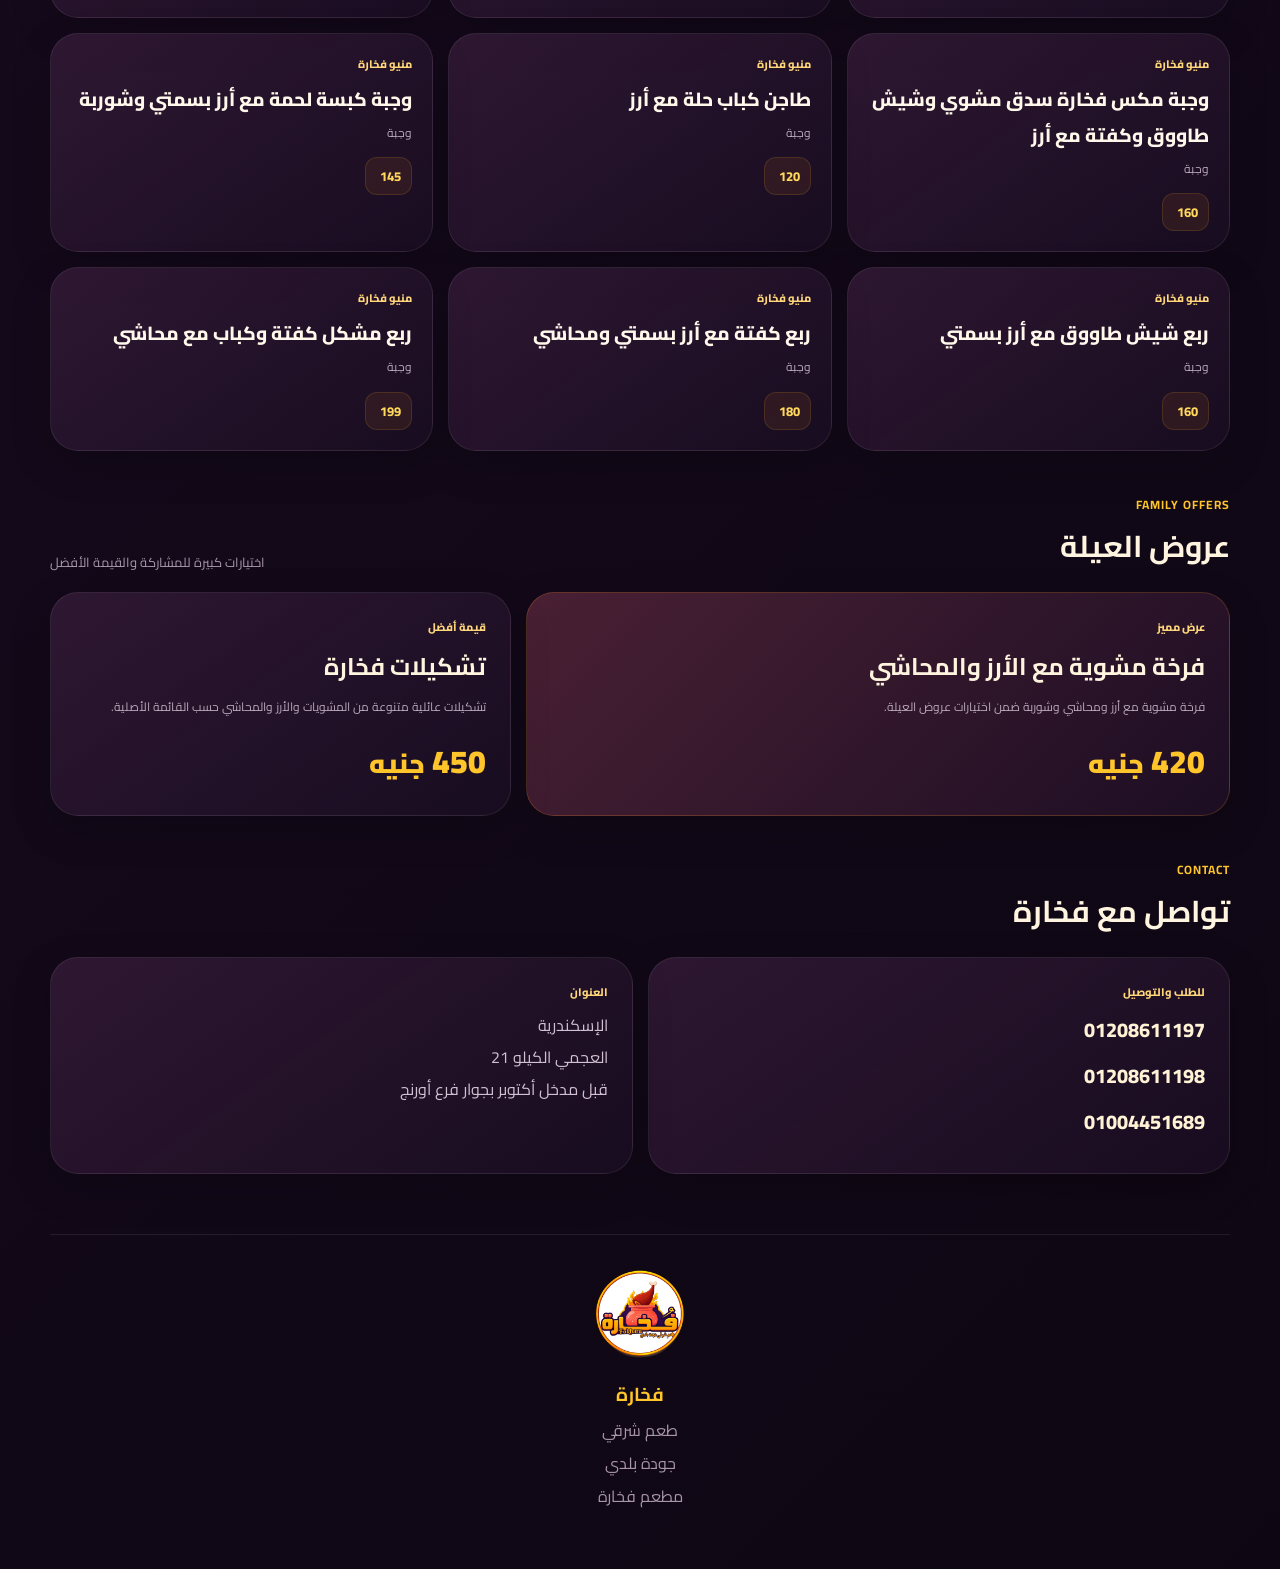
==== commit 79ab0ef9: "Update hero section text in index.html" ====
--- a/menu/index.html
+++ b/menu/index.html
@@ -126,7 +126,7 @@
 <div class="wrap">
 <header class="topbar"><div class="brand-mini"><a href="/" aria-label="العودة للرئيسية"><img src="assets/logo.png" alt="شعار فخارة"></a><span>فخارة</span></div><div class="status">جاهزين لطلبك</div></header>
 <section class="hero">
-<div class="hero-grid"><img class="hero-logo" src="assets/logo.png" alt="Fokhara logo"><div><span class="eyebrow">أصالة الطعم في كل فخارة</span><h1>قائمة فخارة</h1><div class="actions">
+<div class="hero-grid"><img class="hero-logo" src="assets/logo.png" alt="Fokhara logo"><div><span class="eyebrow">طعم شرقي • جودة بلدي</span><h1>منيو فخارة</h1><div class="actions">
 
 
 </div></div></div>
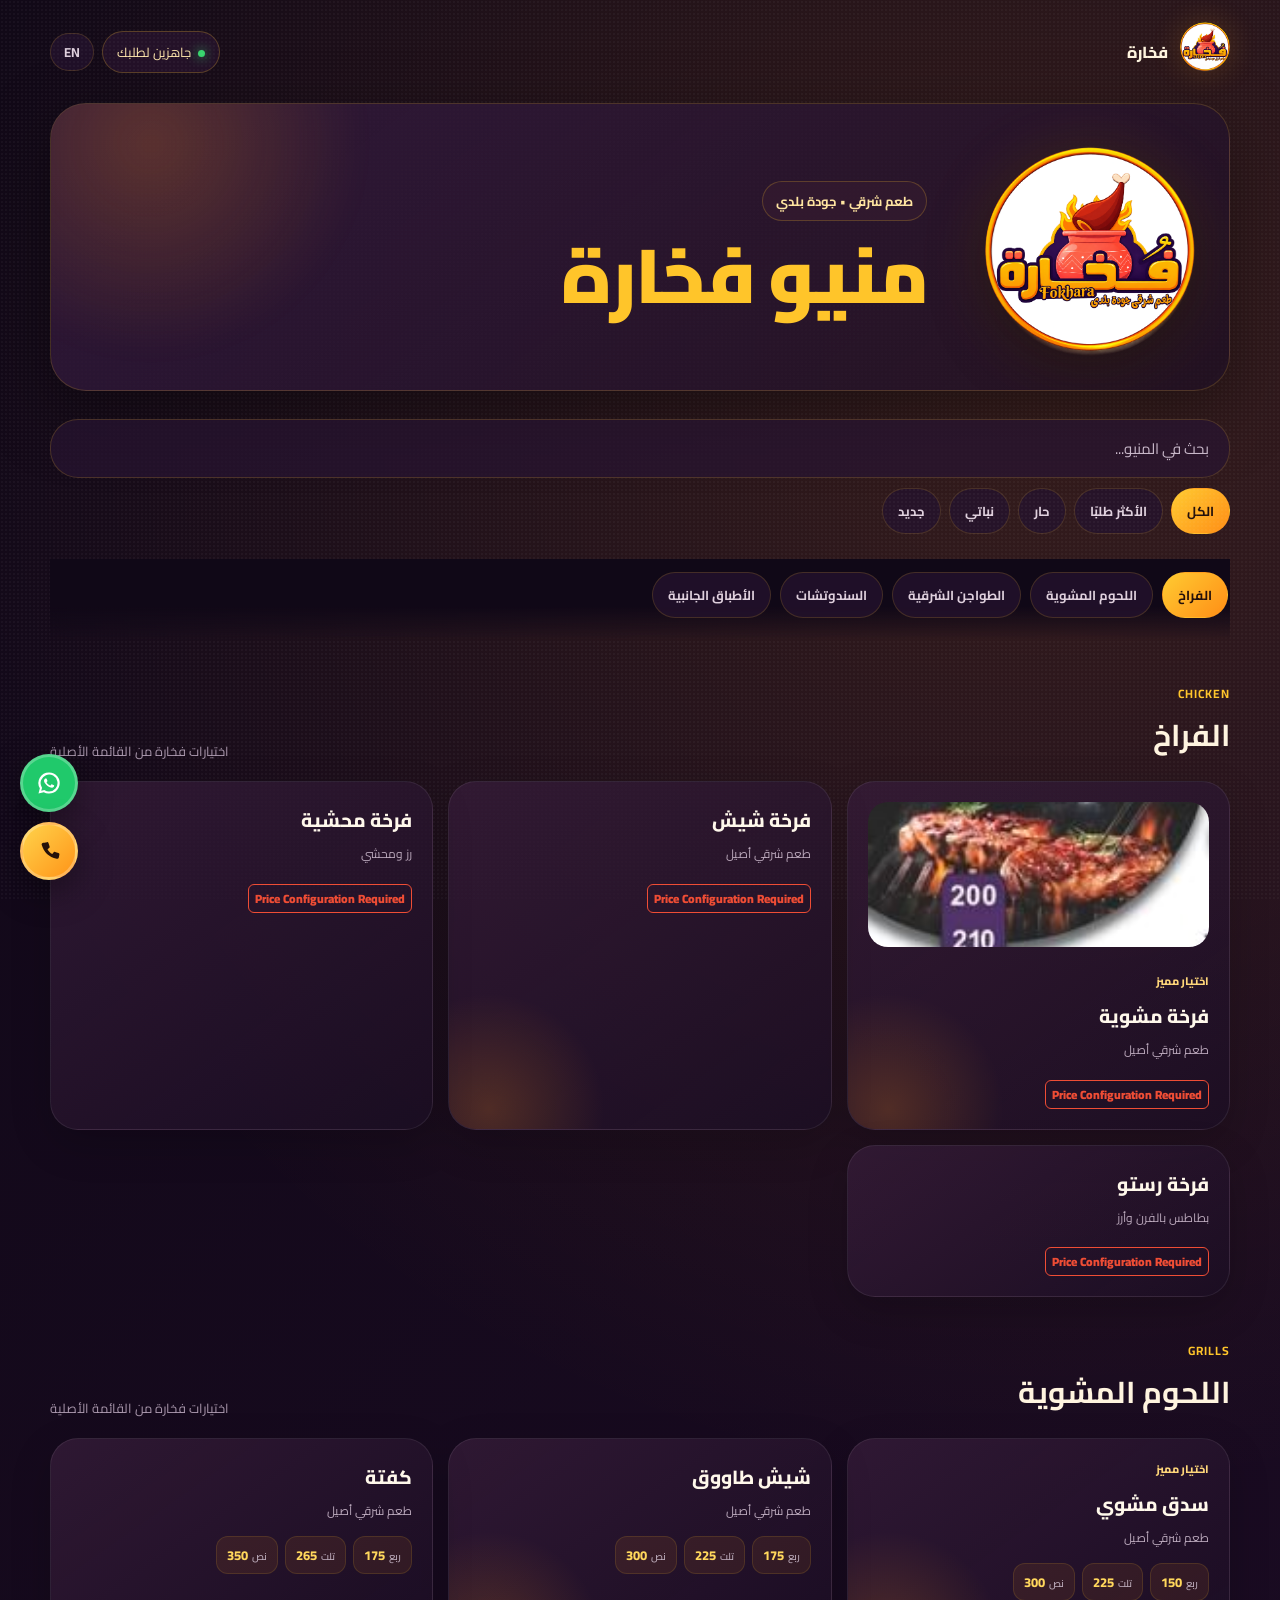
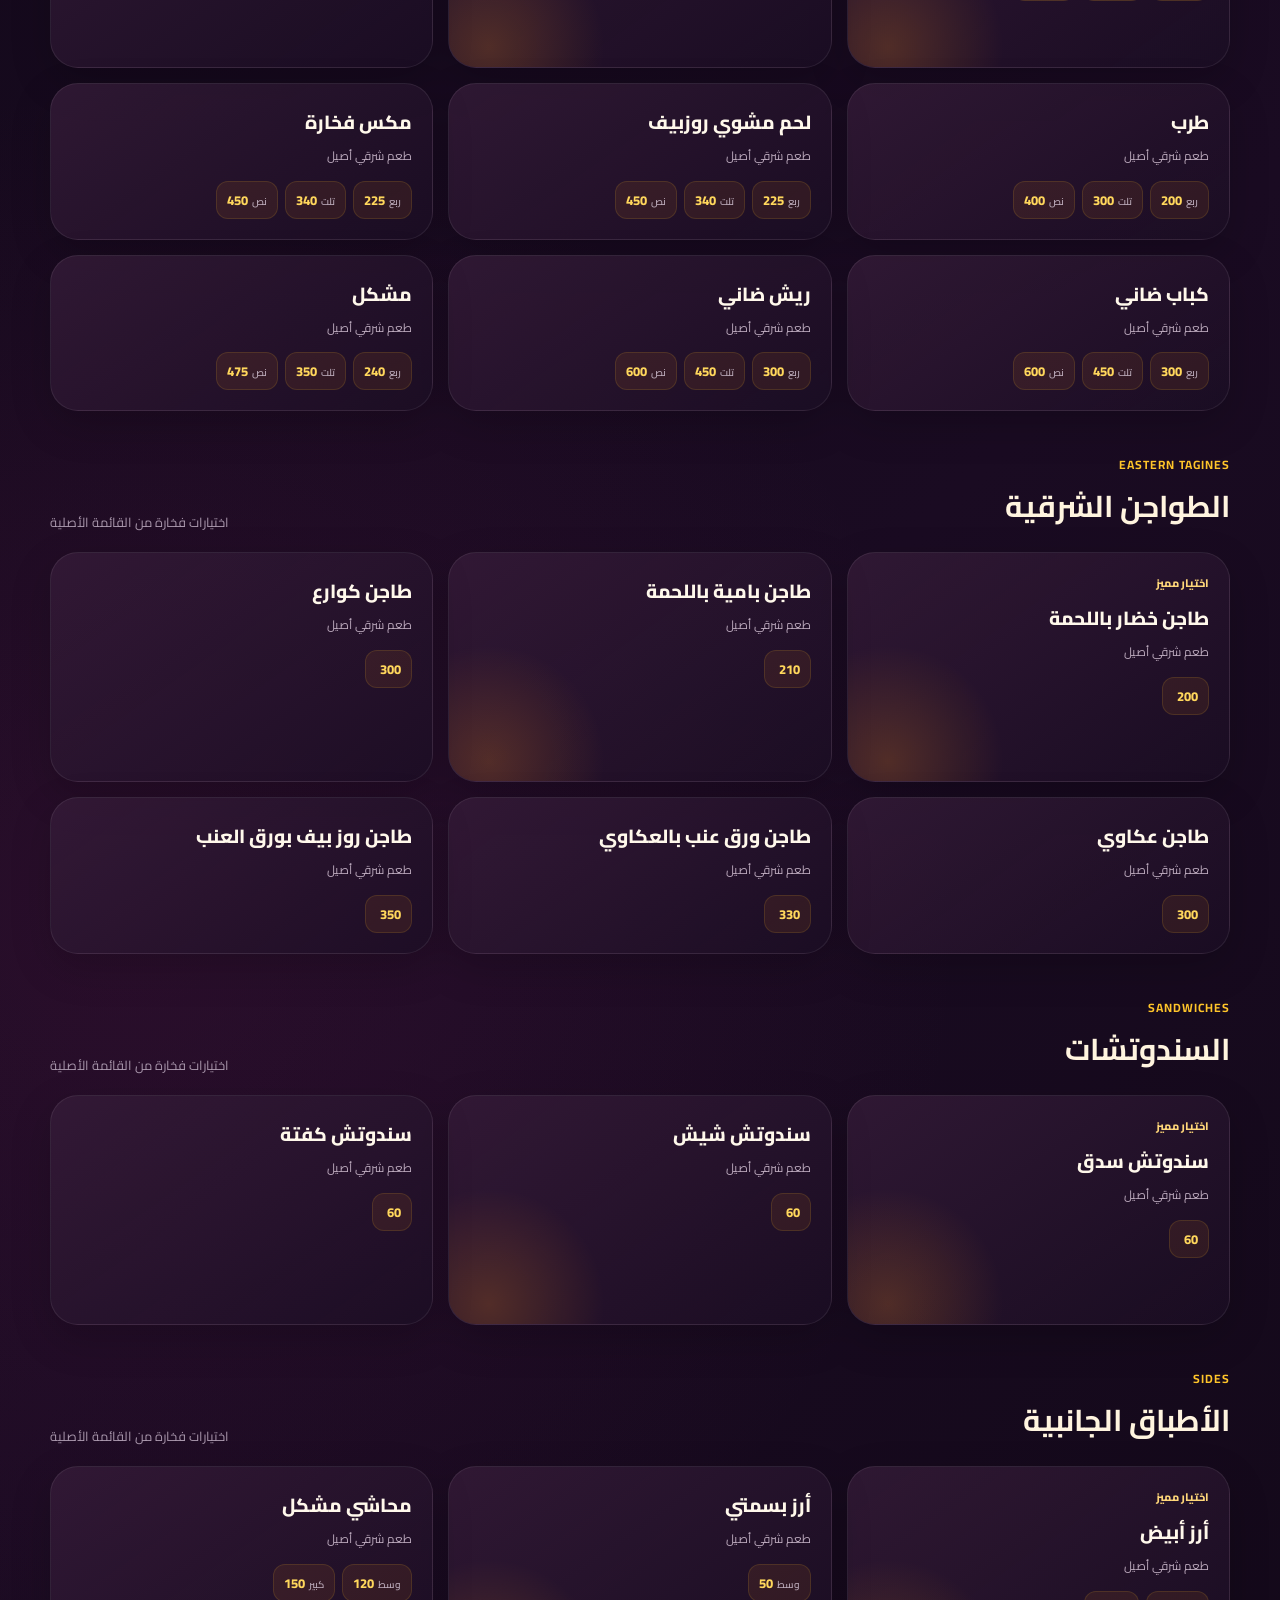
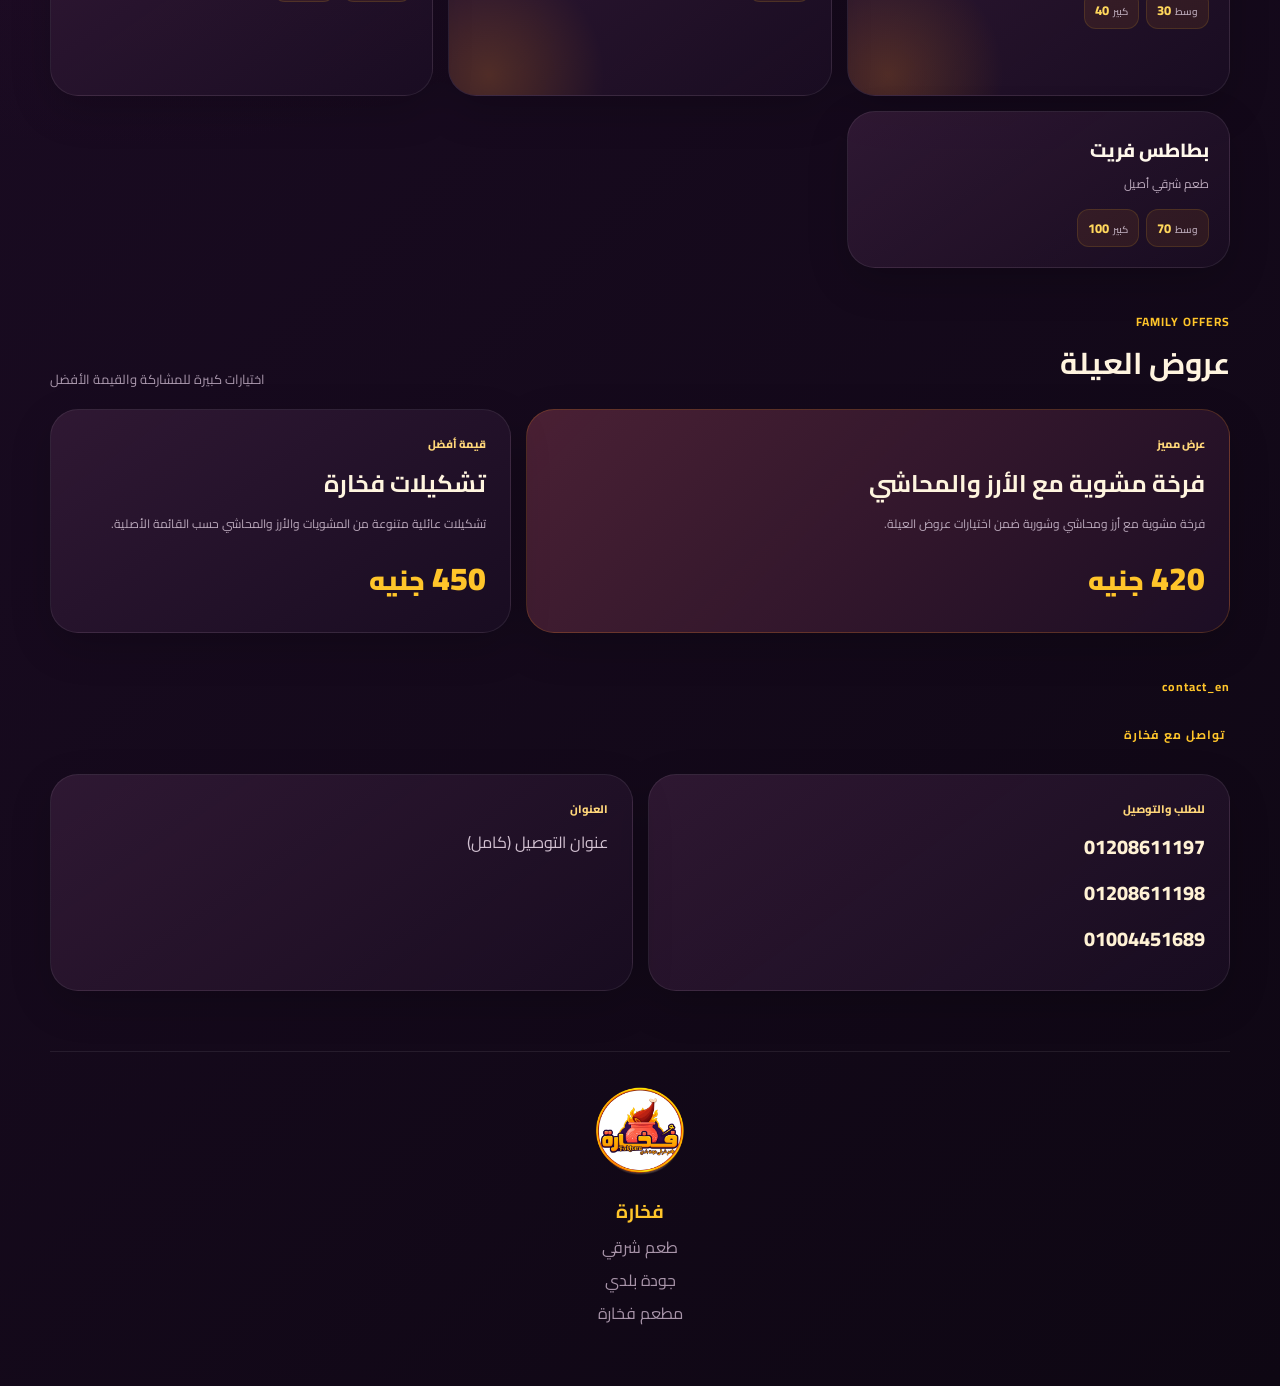
==== commit e469ac63: "Add files via upload" ====
--- a/menu/index.html
+++ b/menu/index.html
@@ -1,177 +1,1106 @@
 <!doctype html>
 <html lang="ar" dir="rtl">
+
 <head>
-<meta charset="utf-8">
-<meta name="viewport" content="width=device-width,initial-scale=1">
-<meta name="theme-color" content="#160b20">
-<title>فخارة | القائمة الرقمية</title>
-<style>
-@import url('https://fonts.googleapis.com/css2?family=Cairo:wght@400;500;600;700;800;900&display=swap');
-:root{--bg:#100817;--bg2:#1b0e25;--panel:rgba(39,20,49,.72);--panel2:rgba(57,27,53,.55);--gold:#ffc52a;--orange:#ff9418;--cream:#fff5df;--muted:#c8b8c9;--red:#ef4d35;--line:rgba(255,197,42,.18);--shadow:0 24px 70px rgba(0,0,0,.35);--r:28px}
-*{box-sizing:border-box}html{scroll-behavior:smooth}body{margin:0;font-family:Cairo,system-ui,sans-serif;color:var(--cream);background:radial-gradient(circle at 82% 8%,rgba(255,148,24,.14),transparent 26%),radial-gradient(circle at 10% 55%,rgba(120,30,91,.18),transparent 30%),linear-gradient(135deg,var(--bg),#1a0b22 52%,#0e0713);min-height:100vh}body:before{content:"";position:fixed;inset:0;pointer-events:none;opacity:.035;background-image:radial-gradient(#fff 1px,transparent 1px);background-size:4px 4px}.wrap{width:min(1180px,calc(100% - 32px));margin:auto}.topbar{display:flex;align-items:center;justify-content:space-between;padding:22px 0 10px}.brand-mini{display:flex;align-items:center;gap:12px;font-weight:800}.brand-mini img{width:50px;height:50px;border-radius:50%;box-shadow:0 0 30px rgba(255,174,25,.18)}.status{border:1px solid rgba(255,197,42,.25);background:rgba(43,22,49,.68);padding:8px 14px;border-radius:999px;color:#ffe8ad;font-size:13px}.status:before{content:"";display:inline-block;width:7px;height:7px;border-radius:50%;background:#39d56f;margin-left:7px;box-shadow:0 0 12px #39d56f}.hero{position:relative;overflow:hidden;margin:12px 0 28px;padding:42px 34px 34px;border:1px solid var(--line);border-radius:36px;background:linear-gradient(145deg,rgba(53,27,63,.84),rgba(28,14,36,.68));box-shadow:var(--shadow)}.hero:after{content:"";position:absolute;width:440px;height:440px;left:-120px;top:-180px;background:radial-gradient(circle,rgba(255,148,24,.22),transparent 68%);filter:blur(12px)}.hero-grid{position:relative;z-index:1;display:grid;grid-template-columns:230px 1fr;gap:38px;align-items:center}.hero-logo{width:210px;height:210px;object-fit:contain;border-radius:50%;filter:drop-shadow(0 16px 28px rgba(0,0,0,.4)) drop-shadow(0 0 28px rgba(255,169,24,.12))}.eyebrow{display:inline-flex;padding:7px 13px;border:1px solid rgba(255,197,42,.22);border-radius:999px;background:rgba(54,28,48,.7);color:#ffe5a1;font-size:13px;font-weight:700}.hero h1{font-size:clamp(40px,7vw,76px);line-height:1;margin:16px 0 8px;color:var(--gold);font-weight:900;letter-spacing:-2px}.hero h2{margin:0;color:#fff7eb;font-size:21px;font-weight:600}.hero p{color:var(--muted);margin:12px 0 0;font-size:15px}.actions{display:flex;gap:12px;flex-wrap:wrap;margin-top:22px}.btn{border:0;border-radius:16px;padding:13px 20px;font:700 15px Cairo;cursor:pointer;text-decoration:none;display:inline-flex;align-items:center;justify-content:center;transition:.25s}.btn-main{background:linear-gradient(135deg,#ffd34b,#ff9418);color:#26120a;box-shadow:0 10px 30px rgba(255,148,24,.18)}.btn-ghost{background:rgba(255,255,255,.06);color:#fff1d1;border:1px solid rgba(255,197,42,.2)}.btn:hover{transform:translateY(-2px)}.nav{position:sticky;top:0;z-index:20;padding:10px 0 16px;background:linear-gradient(var(--bg) 58%,transparent);backdrop-filter:blur(9px)}.nav-scroll{display:flex;gap:9px;overflow:auto;padding:3px 2px 6px;scrollbar-width:none}.nav-scroll::-webkit-scrollbar{display:none}.chip{white-space:nowrap;border:1px solid rgba(255,197,42,.16);background:rgba(37,18,45,.78);color:#dfd0dd;border-radius:999px;padding:10px 15px;font:700 13px Cairo;cursor:pointer;transition:.2s}.chip.active,.chip:hover{background:linear-gradient(135deg,#ffcb32,#ff8e16);color:#24100b;border-color:transparent}.section{margin:42px 0}.section-head{display:flex;align-items:end;justify-content:space-between;gap:20px;margin-bottom:18px}.section-head h2{margin:0;font-size:30px;color:#fff4df}.section-head h2 span{display:block;color:var(--gold);font-size:12px;letter-spacing:1px;margin-bottom:2px}.section-head p{margin:0;color:#aa98ad;font-size:13px}.grid{display:grid;grid-template-columns:repeat(3,1fr);gap:15px}.card{position:relative;overflow:hidden;border:1px solid rgba(255,255,255,.08);background:linear-gradient(145deg,rgba(54,28,57,.78),rgba(27,14,36,.72));border-radius:var(--r);padding:20px;box-shadow:0 14px 40px rgba(0,0,0,.18);transition:.25s}.card:hover{transform:translateY(-4px);border-color:rgba(255,197,42,.24);box-shadow:0 20px 55px rgba(0,0,0,.3)}.card.featured{min-height:230px}.card.featured:before{content:"";position:absolute;inset:auto auto -100px -80px;width:240px;height:240px;background:radial-gradient(circle,rgba(255,148,24,.2),transparent 68%)}.photo{width:100%;height:145px;object-fit:cover;border-radius:20px;margin-bottom:15px;filter:saturate(1.08) contrast(1.02)}.tag{font-size:11px;color:#ffd77a;font-weight:800;margin-bottom:7px}.name{font-size:19px;font-weight:800;color:#fff8eb;margin:0 0 5px}.desc{font-size:12px;line-height:1.8;color:#bba9bc;margin:0 0 14px}.price-row{display:flex;align-items:end;justify-content:space-between;gap:10px}.prices{display:flex;flex-wrap:wrap;gap:7px}.price{padding:6px 10px;border-radius:12px;background:rgba(255,148,24,.09);border:1px solid rgba(255,197,42,.13);color:#ffd75c;font-size:13px;font-weight:800}.price small{color:#b8a7b6;font-weight:600;font-size:10px;margin-left:4px}.single-price{font-size:24px;font-weight:900;color:var(--gold)}.single-price small{font-size:10px;color:#b9a8b8;font-weight:600}.offer-grid{display:grid;grid-template-columns:1.3fr .85fr;gap:15px}.offer{padding:24px;min-height:220px}.offer.big{background:linear-gradient(135deg,rgba(80,35,55,.9),rgba(32,16,40,.78));border-color:rgba(255,148,24,.2)}.offer h3{font-size:24px;margin:0 0 7px}.offer .desc{max-width:650px}.offer-price{font-size:32px;font-weight:900;color:var(--gold)}.contact{display:grid;grid-template-columns:1fr 1fr;gap:15px}.contact .card{padding:24px}.phone{font-size:20px;font-weight:800;color:#fff2d5;margin:9px 0}.address{line-height:2;color:#d2c1d1}.footer{margin-top:60px;padding:35px 0 55px;border-top:1px solid rgba(255,255,255,.08);text-align:center}.footer img{width:88px}.footer h3{margin:10px 0 0;color:var(--gold)}.footer p{color:#a995aa;margin:3px 0}.float-wa{position:fixed;left:20px;bottom:20px;z-index:30;width:58px;height:58px;border-radius:50%;display:grid;place-items:center;background:linear-gradient(135deg,#ffd34b,#ff9418);color:#26120a;text-decoration:none;font-weight:900;box-shadow:0 12px 35px rgba(0,0,0,.4);border:3px solid rgba(255,255,255,.25);transition:.2s ease}.wa-icon{font-size:25px}.empty{display:none;text-align:center;padding:30px;color:#bba9bc}.hidden{display:none!important}@media(max-width:850px){.hero-grid{grid-template-columns:1fr;text-align:center}.hero-logo{width:170px;height:170px;margin:auto}.actions{justify-content:center}.grid{grid-template-columns:repeat(2,1fr)}.offer-grid,.contact{grid-template-columns:1fr}}@media(max-width:560px){.wrap{width:min(100% - 20px,1180px)}.topbar{padding-top:14px}.brand-mini img{width:42px;height:42px}.hero{padding:28px 18px;border-radius:28px}.hero h1{font-size:46px}.hero h2{font-size:18px}.grid{grid-template-columns:1fr}.card{padding:18px}.section{margin:34px 0}.section-head{align-items:start;flex-direction:column;gap:4px}.nav{top:0}.chip{padding:9px 13px}.float-wa{left:14px;bottom:14px}}
-
-.phone-icon{width:25px;height:25px;display:block;fill:currentColor}
-@media(max-width:560px){
-  body{overflow-x:hidden}
-  .wrap{width:calc(100% - 20px);max-width:none}
-  .topbar{gap:8px}
-  .brand-mini{min-width:0}
-  .brand-mini span{white-space:nowrap}
-  .status{white-space:nowrap;flex:0 0 auto}
-  .hero-grid{gap:22px}
-  .hero-logo{width:min(170px,48vw);height:auto;aspect-ratio:1}
-  .actions{display:grid;grid-template-columns:1fr;width:100%}
-  .btn{width:100%;min-height:52px}
-  .nav{margin-left:-10px;margin-right:-10px;padding-left:10px;padding-right:10px}
-  .nav-scroll{scroll-snap-type:x proximity}
-  .chip{scroll-snap-align:start;flex:0 0 auto}
-  .section{scroll-margin-top:82px}
-  .grid{grid-template-columns:repeat(2,minmax(0,1fr));gap:9px}
-  .card{min-width:0;padding:12px;border-radius:18px}
-  .card.featured{min-height:0}
-  .photo{height:92px;min-height:0;margin-bottom:8px;border-radius:13px}
-  .name{font-size:14px;line-height:1.45;margin-bottom:2px}
-  .desc{font-size:9.5px;line-height:1.5;margin-bottom:7px}
-  .price-row{align-items:center}
-  .prices{gap:4px}
-  .price{font-size:10px;padding:4px 5px;border-radius:8px}
-  .price small{font-size:7px;margin-left:2px}
-  .single-price,.offer-price{font-size:18px}
-  .offer-grid,.contact{grid-template-columns:1fr;gap:10px}
-  .offer{min-height:0}
-  .section-head{margin-bottom:14px}
-  .section-head h2{font-size:25px;line-height:1.35}
-  .footer{margin-top:42px;padding-bottom:calc(40px + env(safe-area-inset-bottom))}
-  .float-wa{left:12px;bottom:max(12px,env(safe-area-inset-bottom));width:56px;height:56px}
-}
-@media(max-width:360px){
-  .wrap{width:calc(100% - 16px)}
-  .brand-mini img{width:38px;height:38px}
-  .brand-mini{font-size:13px}
-  .status{font-size:11px;padding:7px 10px}
-  .hero{padding:24px 14px}
-  .hero h1{font-size:40px}
-  .hero h2{font-size:17px}
-}
-
-/* Compact mobile menu: more dishes visible without sacrificing readability */
-@media(max-width:560px){
-  .section{margin:24px 0}
-  .section-head{margin-bottom:10px}
-  .section-head h2{font-size:22px}
-  .section-head h2 span{font-size:10px}
-  .section-head p{font-size:11px}
-  .grid{grid-template-columns:repeat(2,minmax(0,1fr));gap:8px}
-  .card{padding:11px;border-radius:18px}
-  .card.featured{min-height:0}
-  .photo{height:88px;min-height:0;margin-bottom:7px;border-radius:12px}
-  .tag{font-size:8px;margin-bottom:2px}
-  .name{font-size:14px;line-height:1.4;margin-bottom:2px}
-  .desc{font-size:9px;line-height:1.45;margin-bottom:6px}
-  .price-row{gap:4px}
-  .prices{gap:3px}
-  .price{font-size:9.5px;padding:4px 5px;border-radius:8px}
-  .price small{font-size:7px}
-  .single-price,.offer-price{font-size:18px}
-  .offer{padding:15px;min-height:0}
-  .offer h3{font-size:19px;margin-bottom:4px}
-  .contact .card{padding:16px}
-  .phone{font-size:17px;margin:6px 0}
-  .footer{margin-top:30px}
-  .float-wa{left:12px;bottom:max(12px,env(safe-area-inset-bottom));width:54px;height:54px}
-  .phone-icon{width:25px;height:25px;fill:currentColor}
-}
-@media(max-width:360px){
-  .section{margin:20px 0}
-  .grid{grid-template-columns:repeat(2,minmax(0,1fr));gap:6px}
-  .card{padding:9px;border-radius:15px}
-  .photo{height:78px}
-  .name{font-size:13px}
-  .desc{font-size:8.5px}
-  .price{font-size:9px;padding:3px 4px}
-}
-
-
-@media(max-width:560px){
-  /* Two-column mobile menu: compact cards for fast browsing */
-  .grid .card{display:flex;flex-direction:column}
-  .grid .card .price-row{margin-top:auto}
-  .grid .card.featured:before{width:130px;height:130px;inset:auto auto -60px -45px}
-}
-
-
-/* Hero action icons */
-.btn-icon{width:21px;height:21px;fill:currentColor;flex:0 0 auto}
-.whatsapp-btn{gap:9px}
-.whatsapp-icon{width:22px;height:22px}
-.back-icon{transform:rotate(180deg)}
-
-
-.float-whatsapp{
-  position:fixed;left:20px;bottom:88px;z-index:30;width:58px;height:58px;
-  border-radius:50%;display:grid;place-items:center;background:#20c96b;color:#fff;
-  text-decoration:none;box-shadow:0 12px 35px rgba(0,0,0,.4);
-  border:3px solid rgba(255,255,255,.25);transition:.2s ease
-}
-.float-whatsapp:hover{transform:translateY(-2px) scale(1.04)}
-.float-icon{width:26px;height:26px;fill:currentColor}
-@media(max-width:560px){
-  .float-whatsapp{left:12px;bottom:max(76px,calc(68px + env(safe-area-inset-bottom)));width:54px;height:54px}
-  .float-icon{width:24px;height:24px}
-}
-
-</style>
+  <meta charset="utf-8">
+  <meta name="viewport" content="width=device-width,initial-scale=1">
+  <meta name="theme-color" content="#160b20">
+  <title>فخارة | القائمة الرقمية</title>
+  <style>
+    @import url('https://fonts.googleapis.com/css2?family=Cairo:wght@400;500;600;700;800;900&display=swap');
+
+    :root {
+      --bg: #100817;
+      --bg2: #1b0e25;
+      --panel: rgba(39, 20, 49, .72);
+      --panel2: rgba(57, 27, 53, .55);
+      --gold: #ffc52a;
+      --orange: #ff9418;
+      --cream: #fff5df;
+      --muted: #c8b8c9;
+      --red: #ef4d35;
+      --line: rgba(255, 197, 42, .18);
+      --shadow: 0 24px 70px rgba(0, 0, 0, .35);
+      --r: 28px
+    }
+
+    * {
+      box-sizing: border-box
+    }
+
+    html {
+      scroll-behavior: smooth
+    }
+
+    body {
+      margin: 0;
+      font-family: Cairo, system-ui, sans-serif;
+      color: var(--cream);
+      background: radial-gradient(circle at 82% 8%, rgba(255, 148, 24, .14), transparent 26%), radial-gradient(circle at 10% 55%, rgba(120, 30, 91, .18), transparent 30%), linear-gradient(135deg, var(--bg), #1a0b22 52%, #0e0713);
+      min-height: 100vh
+    }
+
+    body:before {
+      content: "";
+      position: fixed;
+      inset: 0;
+      pointer-events: none;
+      opacity: .035;
+      background-image: radial-gradient(#fff 1px, transparent 1px);
+      background-size: 4px 4px
+    }
+
+    .wrap {
+      width: min(1180px, calc(100% - 32px));
+      margin: auto
+    }
+
+    .topbar {
+      display: flex;
+      align-items: center;
+      justify-content: space-between;
+      padding: 22px 0 10px
+    }
+
+    .brand-mini {
+      display: flex;
+      align-items: center;
+      gap: 12px;
+      font-weight: 800
+    }
+
+    .brand-mini img {
+      width: 50px;
+      height: 50px;
+      border-radius: 50%;
+      box-shadow: 0 0 30px rgba(255, 174, 25, .18)
+    }
+
+    .status {
+      border: 1px solid rgba(255, 197, 42, .25);
+      background: rgba(43, 22, 49, .68);
+      padding: 8px 14px;
+      border-radius: 999px;
+      color: #ffe8ad;
+      font-size: 13px
+    }
+
+    .status:before {
+      content: "";
+      display: inline-block;
+      width: 7px;
+      height: 7px;
+      border-radius: 50%;
+      background: #39d56f;
+      margin-left: 7px;
+      box-shadow: 0 0 12px #39d56f
+    }
+
+    .hero {
+      position: relative;
+      overflow: hidden;
+      margin: 12px 0 28px;
+      padding: 42px 34px 34px;
+      border: 1px solid var(--line);
+      border-radius: 36px;
+      background: linear-gradient(145deg, rgba(53, 27, 63, .84), rgba(28, 14, 36, .68));
+      box-shadow: var(--shadow)
+    }
+
+    .hero:after {
+      content: "";
+      position: absolute;
+      width: 440px;
+      height: 440px;
+      left: -120px;
+      top: -180px;
+      background: radial-gradient(circle, rgba(255, 148, 24, .22), transparent 68%);
+      filter: blur(12px)
+    }
+
+    .hero-grid {
+      position: relative;
+      z-index: 1;
+      display: grid;
+      grid-template-columns: 230px 1fr;
+      gap: 38px;
+      align-items: center
+    }
+
+    .hero-logo {
+      width: 210px;
+      height: 210px;
+      object-fit: contain;
+      border-radius: 50%;
+      filter: drop-shadow(0 16px 28px rgba(0, 0, 0, .4)) drop-shadow(0 0 28px rgba(255, 169, 24, .12))
+    }
+
+    .eyebrow {
+      display: inline-flex;
+      padding: 7px 13px;
+      border: 1px solid rgba(255, 197, 42, .22);
+      border-radius: 999px;
+      background: rgba(54, 28, 48, .7);
+      color: #ffe5a1;
+      font-size: 13px;
+      font-weight: 700
+    }
+
+    .hero h1 {
+      font-size: clamp(40px, 7vw, 76px);
+      line-height: 1;
+      margin: 16px 0 8px;
+      color: var(--gold);
+      font-weight: 900;
+      letter-spacing: -2px
+    }
+
+    .hero h2 {
+      margin: 0;
+      color: #fff7eb;
+      font-size: 21px;
+      font-weight: 600
+    }
+
+    .hero p {
+      color: var(--muted);
+      margin: 12px 0 0;
+      font-size: 15px
+    }
+
+    .actions {
+      display: flex;
+      gap: 12px;
+      flex-wrap: wrap;
+      margin-top: 22px
+    }
+
+    .btn {
+      border: 0;
+      border-radius: 16px;
+      padding: 13px 20px;
+      font: 700 15px Cairo;
+      cursor: pointer;
+      text-decoration: none;
+      display: inline-flex;
+      align-items: center;
+      justify-content: center;
+      transition: .25s
+    }
+
+    .btn-main {
+      background: linear-gradient(135deg, #ffd34b, #ff9418);
+      color: #26120a;
+      box-shadow: 0 10px 30px rgba(255, 148, 24, .18)
+    }
+
+    .btn-ghost {
+      background: rgba(255, 255, 255, .06);
+      color: #fff1d1;
+      border: 1px solid rgba(255, 197, 42, .2)
+    }
+
+    .btn:hover {
+      transform: translateY(-2px)
+    }
+
+    .nav {
+      position: sticky;
+      top: 0;
+      z-index: 20;
+      padding: 10px 0 16px;
+      background: linear-gradient(var(--bg) 58%, transparent);
+      backdrop-filter: blur(9px)
+    }
+
+    .nav-scroll {
+      display: flex;
+      gap: 9px;
+      overflow: auto;
+      padding: 3px 2px 6px;
+      scrollbar-width: none
+    }
+
+    .nav-scroll::-webkit-scrollbar {
+      display: none
+    }
+
+    .chip {
+      white-space: nowrap;
+      border: 1px solid rgba(255, 197, 42, .16);
+      background: rgba(37, 18, 45, .78);
+      color: #dfd0dd;
+      border-radius: 999px;
+      padding: 10px 15px;
+      font: 700 13px Cairo;
+      cursor: pointer;
+      transition: .2s
+    }
+
+    .chip.active,
+    .chip:hover {
+      background: linear-gradient(135deg, #ffcb32, #ff8e16);
+      color: #24100b;
+      border-color: transparent
+    }
+
+    .section {
+      margin: 42px 0
+    }
+
+    .section-head {
+      display: flex;
+      align-items: end;
+      justify-content: space-between;
+      gap: 20px;
+      margin-bottom: 18px
+    }
+
+    .section-head h2 {
+      margin: 0;
+      font-size: 30px;
+      color: #fff4df
+    }
+
+    .section-head h2 span {
+      display: block;
+      color: var(--gold);
+      font-size: 12px;
+      letter-spacing: 1px;
+      margin-bottom: 2px
+    }
+
+    .section-head p {
+      margin: 0;
+      color: #aa98ad;
+      font-size: 13px
+    }
+
+    .grid {
+      display: grid;
+      grid-template-columns: repeat(3, 1fr);
+      gap: 15px
+    }
+
+    .card {
+      position: relative;
+      overflow: hidden;
+      border: 1px solid rgba(255, 255, 255, .08);
+      background: linear-gradient(145deg, rgba(54, 28, 57, .78), rgba(27, 14, 36, .72));
+      border-radius: var(--r);
+      padding: 20px;
+      box-shadow: 0 14px 40px rgba(0, 0, 0, .18);
+      transition: .25s
+    }
+
+    .card:hover {
+      transform: translateY(-4px);
+      border-color: rgba(255, 197, 42, .24);
+      box-shadow: 0 20px 55px rgba(0, 0, 0, .3)
+    }
+
+    .card.featured {
+      min-height: 230px
+    }
+
+    .card.featured:before {
+      content: "";
+      position: absolute;
+      inset: auto auto -100px -80px;
+      width: 240px;
+      height: 240px;
+      background: radial-gradient(circle, rgba(255, 148, 24, .2), transparent 68%)
+    }
+
+    .photo {
+      width: 100%;
+      height: 145px;
+      object-fit: cover;
+      border-radius: 20px;
+      margin-bottom: 15px;
+      filter: saturate(1.08) contrast(1.02)
+    }
+
+    .tag {
+      font-size: 11px;
+      color: #ffd77a;
+      font-weight: 800;
+      margin-bottom: 7px
+    }
+
+    .name {
+      font-size: 19px;
+      font-weight: 800;
+      color: #fff8eb;
+      margin: 0 0 5px
+    }
+
+    .desc {
+      font-size: 12px;
+      line-height: 1.8;
+      color: #bba9bc;
+      margin: 0 0 14px
+    }
+
+    .price-row {
+      display: flex;
+      align-items: end;
+      justify-content: space-between;
+      gap: 10px
+    }
+
+    .prices {
+      display: flex;
+      flex-wrap: wrap;
+      gap: 7px
+    }
+
+    .price {
+      padding: 6px 10px;
+      border-radius: 12px;
+      background: rgba(255, 148, 24, .09);
+      border: 1px solid rgba(255, 197, 42, .13);
+      color: #ffd75c;
+      font-size: 13px;
+      font-weight: 800
+    }
+
+    .price small {
+      color: #b8a7b6;
+      font-weight: 600;
+      font-size: 10px;
+      margin-left: 4px
+    }
+
+    .single-price {
+      font-size: 24px;
+      font-weight: 900;
+      color: var(--gold)
+    }
+
+    .single-price small {
+      font-size: 10px;
+      color: #b9a8b8;
+      font-weight: 600
+    }
+
+    .offer-grid {
+      display: grid;
+      grid-template-columns: 1.3fr .85fr;
+      gap: 15px
+    }
+
+    .offer {
+      padding: 24px;
+      min-height: 220px
+    }
+
+    .offer.big {
+      background: linear-gradient(135deg, rgba(80, 35, 55, .9), rgba(32, 16, 40, .78));
+      border-color: rgba(255, 148, 24, .2)
+    }
+
+    .offer h3 {
+      font-size: 24px;
+      margin: 0 0 7px
+    }
+
+    .offer .desc {
+      max-width: 650px
+    }
+
+    .offer-price {
+      font-size: 32px;
+      font-weight: 900;
+      color: var(--gold)
+    }
+
+    .contact {
+      display: grid;
+      grid-template-columns: 1fr 1fr;
+      gap: 15px
+    }
+
+    .contact .card {
+      padding: 24px
+    }
+
+    .phone {
+      font-size: 20px;
+      font-weight: 800;
+      color: #fff2d5;
+      margin: 9px 0
+    }
+
+    .address {
+      line-height: 2;
+      color: #d2c1d1
+    }
+
+    .footer {
+      margin-top: 60px;
+      padding: 35px 0 55px;
+      border-top: 1px solid rgba(255, 255, 255, .08);
+      text-align: center
+    }
+
+    .footer img {
+      width: 88px
+    }
+
+    .footer h3 {
+      margin: 10px 0 0;
+      color: var(--gold)
+    }
+
+    .footer p {
+      color: #a995aa;
+      margin: 3px 0
+    }
+
+    .float-wa {
+      position: fixed;
+      left: 20px;
+      bottom: 20px;
+      z-index: 30;
+      width: 58px;
+      height: 58px;
+      border-radius: 50%;
+      display: grid;
+      place-items: center;
+      background: linear-gradient(135deg, #ffd34b, #ff9418);
+      color: #26120a;
+      text-decoration: none;
+      font-weight: 900;
+      box-shadow: 0 12px 35px rgba(0, 0, 0, .4);
+      border: 3px solid rgba(255, 255, 255, .25);
+      transition: .2s ease
+    }
+
+    .wa-icon {
+      font-size: 25px
+    }
+
+    .empty {
+      display: none;
+      text-align: center;
+      padding: 30px;
+      color: #bba9bc
+    }
+
+    .hidden {
+      display: none !important
+    }
+
+    @media(max-width:850px) {
+      .hero-grid {
+        grid-template-columns: 1fr;
+        text-align: center
+      }
+
+      .hero-logo {
+        width: 170px;
+        height: 170px;
+        margin: auto
+      }
+
+      .actions {
+        justify-content: center
+      }
+
+      .grid {
+        grid-template-columns: repeat(2, 1fr)
+      }
+
+      .offer-grid,
+      .contact {
+        grid-template-columns: 1fr
+      }
+    }
+
+    @media(max-width:560px) {
+      .wrap {
+        width: min(100% - 20px, 1180px)
+      }
+
+      .topbar {
+        padding-top: 14px
+      }
+
+      .brand-mini img {
+        width: 42px;
+        height: 42px
+      }
+
+      .hero {
+        padding: 28px 18px;
+        border-radius: 28px
+      }
+
+      .hero h1 {
+        font-size: 46px
+      }
+
+      .hero h2 {
+        font-size: 18px
+      }
+
+      .grid {
+        grid-template-columns: 1fr
+      }
+
+      .card {
+        padding: 18px
+      }
+
+      .section {
+        margin: 34px 0
+      }
+
+      .section-head {
+        align-items: start;
+        flex-direction: column;
+        gap: 4px
+      }
+
+      .nav {
+        top: 0
+      }
+
+      .chip {
+        padding: 9px 13px
+      }
+
+      .float-wa {
+        left: 14px;
+        bottom: 14px
+      }
+    }
+
+    .phone-icon {
+      width: 25px;
+      height: 25px;
+      display: block;
+      fill: currentColor
+    }
+
+    @media(max-width:560px) {
+      body {
+        overflow-x: hidden
+      }
+
+      .wrap {
+        width: calc(100% - 20px);
+        max-width: none
+      }
+
+      .topbar {
+        gap: 8px
+      }
+
+      .brand-mini {
+        min-width: 0
+      }
+
+      .brand-mini span {
+        white-space: nowrap
+      }
+
+      .status {
+        white-space: nowrap;
+        flex: 0 0 auto
+      }
+
+      .hero-grid {
+        gap: 22px
+      }
+
+      .hero-logo {
+        width: min(170px, 48vw);
+        height: auto;
+        aspect-ratio: 1
+      }
+
+      .actions {
+        display: grid;
+        grid-template-columns: 1fr;
+        width: 100%
+      }
+
+      .btn {
+        width: 100%;
+        min-height: 52px
+      }
+
+      .nav {
+        margin-left: -10px;
+        margin-right: -10px;
+        padding-left: 10px;
+        padding-right: 10px
+      }
+
+      .nav-scroll {
+        scroll-snap-type: x proximity
+      }
+
+      .chip {
+        scroll-snap-align: start;
+        flex: 0 0 auto
+      }
+
+      .section {
+        scroll-margin-top: 82px
+      }
+
+      .grid {
+        grid-template-columns: repeat(2, minmax(0, 1fr));
+        gap: 9px
+      }
+
+      .card {
+        min-width: 0;
+        padding: 12px;
+        border-radius: 18px
+      }
+
+      .card.featured {
+        min-height: 0
+      }
+
+      .photo {
+        height: 92px;
+        min-height: 0;
+        margin-bottom: 8px;
+        border-radius: 13px
+      }
+
+      .name {
+        font-size: 14px;
+        line-height: 1.45;
+        margin-bottom: 2px
+      }
+
+      .desc {
+        font-size: 9.5px;
+        line-height: 1.5;
+        margin-bottom: 7px
+      }
+
+      .price-row {
+        align-items: center
+      }
+
+      .prices {
+        gap: 4px
+      }
+
+      .price {
+        font-size: 10px;
+        padding: 4px 5px;
+        border-radius: 8px
+      }
+
+      .price small {
+        font-size: 7px;
+        margin-left: 2px
+      }
+
+      .single-price,
+      .offer-price {
+        font-size: 18px
+      }
+
+      .offer-grid,
+      .contact {
+        grid-template-columns: 1fr;
+        gap: 10px
+      }
+
+      .offer {
+        min-height: 0
+      }
+
+      .section-head {
+        margin-bottom: 14px
+      }
+
+      .section-head h2 {
+        font-size: 25px;
+        line-height: 1.35
+      }
+
+      .footer {
+        margin-top: 42px;
+        padding-bottom: calc(40px + env(safe-area-inset-bottom))
+      }
+
+      .float-wa {
+        left: 12px;
+        bottom: max(12px, env(safe-area-inset-bottom));
+        width: 56px;
+        height: 56px
+      }
+    }
+
+    @media(max-width:360px) {
+      .wrap {
+        width: calc(100% - 16px)
+      }
+
+      .brand-mini img {
+        width: 38px;
+        height: 38px
+      }
+
+      .brand-mini {
+        font-size: 13px
+      }
+
+      .status {
+        font-size: 11px;
+        padding: 7px 10px
+      }
+
+      .hero {
+        padding: 24px 14px
+      }
+
+      .hero h1 {
+        font-size: 40px
+      }
+
+      .hero h2 {
+        font-size: 17px
+      }
+    }
+
+    /* Compact mobile menu: more dishes visible without sacrificing readability */
+    @media(max-width:560px) {
+      .section {
+        margin: 24px 0
+      }
+
+      .section-head {
+        margin-bottom: 10px
+      }
+
+      .section-head h2 {
+        font-size: 22px
+      }
+
+      .section-head h2 span {
+        font-size: 10px
+      }
+
+      .section-head p {
+        font-size: 11px
+      }
+
+      .grid {
+        grid-template-columns: repeat(2, minmax(0, 1fr));
+        gap: 8px
+      }
+
+      .card {
+        padding: 11px;
+        border-radius: 18px
+      }
+
+      .card.featured {
+        min-height: 0
+      }
+
+      .photo {
+        height: 88px;
+        min-height: 0;
+        margin-bottom: 7px;
+        border-radius: 12px
+      }
+
+      .tag {
+        font-size: 8px;
+        margin-bottom: 2px
+      }
+
+      .name {
+        font-size: 14px;
+        line-height: 1.4;
+        margin-bottom: 2px
+      }
+
+      .desc {
+        font-size: 9px;
+        line-height: 1.45;
+        margin-bottom: 6px
+      }
+
+      .price-row {
+        gap: 4px
+      }
+
+      .prices {
+        gap: 3px
+      }
+
+      .price {
+        font-size: 9.5px;
+        padding: 4px 5px;
+        border-radius: 8px
+      }
+
+      .price small {
+        font-size: 7px
+      }
+
+      .single-price,
+      .offer-price {
+        font-size: 18px
+      }
+
+      .offer {
+        padding: 15px;
+        min-height: 0
+      }
+
+      .offer h3 {
+        font-size: 19px;
+        margin-bottom: 4px
+      }
+
+      .contact .card {
+        padding: 16px
+      }
+
+      .phone {
+        font-size: 17px;
+        margin: 6px 0
+      }
+
+      .footer {
+        margin-top: 30px
+      }
+
+      .float-wa {
+        left: 12px;
+        bottom: max(12px, env(safe-area-inset-bottom));
+        width: 54px;
+        height: 54px
+      }
+
+      .phone-icon {
+        width: 25px;
+        height: 25px;
+        fill: currentColor
+      }
+    }
+
+    @media(max-width:360px) {
+      .section {
+        margin: 20px 0
+      }
+
+      .grid {
+        grid-template-columns: repeat(2, minmax(0, 1fr));
+        gap: 6px
+      }
+
+      .card {
+        padding: 9px;
+        border-radius: 15px
+      }
+
+      .photo {
+        height: 78px
+      }
+
+      .name {
+        font-size: 13px
+      }
+
+      .desc {
+        font-size: 8.5px
+      }
+
+      .price {
+        font-size: 9px;
+        padding: 3px 4px
+      }
+    }
+
+
+    @media(max-width:560px) {
+
+      /* Two-column mobile menu: compact cards for fast browsing */
+      .grid .card {
+        display: flex;
+        flex-direction: column
+      }
+
+      .grid .card .price-row {
+        margin-top: auto
+      }
+
+      .grid .card.featured:before {
+        width: 130px;
+        height: 130px;
+        inset: auto auto -60px -45px
+      }
+    }
+
+
+    /* Hero action icons */
+    .btn-icon {
+      width: 21px;
+      height: 21px;
+      fill: currentColor;
+      flex: 0 0 auto
+    }
+
+    .whatsapp-btn {
+      gap: 9px
+    }
+
+    .whatsapp-icon {
+      width: 22px;
+      height: 22px
+    }
+
+    .back-icon {
+      transform: rotate(180deg)
+    }
+
+
+    .float-whatsapp {
+      position: fixed;
+      left: 20px;
+      bottom: 88px;
+      z-index: 30;
+      width: 58px;
+      height: 58px;
+      border-radius: 50%;
+      display: grid;
+      place-items: center;
+      background: #20c96b;
+      color: #fff;
+      text-decoration: none;
+      box-shadow: 0 12px 35px rgba(0, 0, 0, .4);
+      border: 3px solid rgba(255, 255, 255, .25);
+      transition: .2s ease
+    }
+
+    .float-whatsapp:hover {
+      transform: translateY(-2px) scale(1.04)
+    }
+
+    .float-icon {
+      width: 26px;
+      height: 26px;
+      fill: currentColor
+    }
+
+    @media(max-width:560px) {
+      .float-whatsapp {
+        left: 12px;
+        bottom: max(76px, calc(68px + env(safe-area-inset-bottom)));
+        width: 54px;
+        height: 54px
+      }
+
+      .float-icon {
+        width: 24px;
+        height: 24px
+      }
+    }
+  </style>
+  <link rel="stylesheet" href="assets/app.css">
+  <link rel="stylesheet" href="https://cdnjs.cloudflare.com/ajax/libs/font-awesome/6.5.2/css/all.min.css">
 </head>
+
 <body>
-<div class="wrap">
-<header class="topbar"><div class="brand-mini"><a href="/" aria-label="العودة للرئيسية"><img src="assets/logo.png" alt="شعار فخارة"></a><span>فخارة</span></div><div class="status">جاهزين لطلبك</div></header>
-<section class="hero">
-<div class="hero-grid"><img class="hero-logo" src="assets/logo.png" alt="Fokhara logo"><div><span class="eyebrow">طعم شرقي • جودة بلدي</span><h1>منيو فخارة</h1><div class="actions">
-
-
-</div></div></div>
-</section>
-<nav class="nav"><div class="nav-scroll" id="nav"></div></nav>
-<main id="menu"></main>
-<section class="section" id="offers"><div class="section-head"><h2><span>FAMILY OFFERS</span>عروض العيلة</h2><p>اختيارات كبيرة للمشاركة والقيمة الأفضل</p></div><div class="offer-grid"><article class="card offer big"><div class="tag">عرض مميز</div><h3>فرخة مشوية مع الأرز والمحاشي</h3><p class="desc">فرخة مشوية مع أرز ومحاشي وشوربة ضمن اختيارات عروض العيلة.</p><div class="offer-price">420 <small>جنيه</small></div></article><article class="card offer"><div class="tag">قيمة أفضل</div><h3>تشكيلات فخارة</h3><p class="desc">تشكيلات عائلية متنوعة من المشويات والأرز والمحاشي حسب القائمة الأصلية.</p><div class="offer-price">450 <small>جنيه</small></div></article></div></section>
-<section class="section" id="contact"><div class="section-head"><h2><span>CONTACT</span>تواصل مع فخارة</h2></div><div class="contact"><div class="card"><div class="tag">للطلب والتوصيل</div><div class="phone">01208611197</div><div class="phone">01208611198</div><div class="phone">01004451689</div></div><div class="card"><div class="tag">العنوان</div><div class="address">الإسكندرية<br>العجمي الكيلو 21<br>قبل مدخل أكتوبر بجوار فرع أورنج</div></div></div></section>
-<footer class="footer"><img src="assets/logo.png" alt="فخارة"><h3>فخارة</h3><p>طعم شرقي</p><p>جودة بلدي</p><p>مطعم فخارة</p></footer>
-</div>
-<a class="float-whatsapp" href="https://wa.me/201004451689" target="_blank" rel="noreferrer" aria-label="واتساب">
-  <svg class="float-icon" viewBox="0 0 24 24" aria-hidden="true" focusable="false">
-    <path d="M12 2.2a9.8 9.8 0 0 0-8.45 14.75L2.3 21.7l4.9-1.2A9.8 9.8 0 1 0 12 2.2Zm0 17.6a7.8 7.8 0 0 1-3.98-1.09l-.28-.17-2.91.72.78-2.83-.18-.29A7.8 7.8 0 1 1 12 19.8Zm4.28-5.85c-.23-.12-1.37-.68-1.58-.76-.21-.08-.36-.12-.51.12-.15.23-.59.76-.72.92-.13.15-.27.17-.5.06-.23-.12-.98-.36-1.86-1.15-.69-.61-1.15-1.36-1.28-1.59-.13-.23-.01-.35.1-.47.1-.1.23-.27.34-.4.12-.14.15-.24.23-.4.08-.15.04-.3-.02-.42-.06-.12-.51-1.23-.7-1.69-.18-.44-.37-.38-.51-.39h-.43c-.15 0-.4.06-.61.29-.21.23-.8.78-.8 1.9s.82 2.21.93 2.36c.12.15 1.61 2.46 3.9 3.45.54.23.97.37 1.3.47.55.17 1.05.15 1.45.09.44-.07 1.37-.56 1.56-1.1.19-.54.19-1 .13-1.1-.05-.1-.2-.16-.43-.28Z"/>
-  </svg>
-</a>
-<a class="float-wa" href="tel:01208611197" aria-label="اتصال">
-  <svg class="phone-icon" viewBox="0 0 24 24" aria-hidden="true" focusable="false">
-    <path d="M7.1 3.5 9.6 3c.7-.1 1.3.3 1.5 1l1 3.1c.2.6 0 1.2-.5 1.6l-1.5 1.1c1 2 2.6 3.6 4.6 4.6l1.1-1.5c.4-.5 1-.7 1.6-.5l3.1 1c.7.2 1.1.8 1 1.5l-.5 2.5c-.2 1-1.1 1.7-2.1 1.6C11.5 17.6 6.4 12.5 4.5 5.6c-.3-1 .5-1.9 1.6-2.1Z"/>
-  </svg>
-</a>
-<script>
-const sections=[
-{key:'chicken',title:'الفراخ',en:'CHICKEN',items:[
-['فرخة مشوية','',null,'grill.jpg'],['فرخة شيش','',null],['فرخة محشية','رز ومحشي',null],['فرخة رستو','بطاطس بالفرن وأرز',null]
-]},
-{key:'grills',title:'اللحوم المشوية',en:'GRILLS',items:[
-['سدق مشوي','',[[150,'ربع'],[225,'تلت'],[300,'نص']]],['شيش طاووق','',[[175,'ربع'],[225,'تلت'],[300,'نص']]],['كفتة','',[[175,'ربع'],[265,'تلت'],[350,'نص']]],['طرب','',[[200,'ربع'],[300,'تلت'],[400,'نص']]],['لحم مشوي روزبيف','',[[225,'ربع'],[340,'تلت'],[450,'نص']]],['مكس فخارة','',[[225,'ربع'],[340,'تلت'],[450,'نص']]],['كباب ضاني','',[[300,'ربع'],[450,'تلت'],[600,'نص']]],['ريش ضاني','',[[300,'ربع'],[450,'تلت'],[600,'نص']]],['مشكل','',[[240,'ربع'],[350,'تلت'],[475,'نص']]]
-]},
-{key:'tagens',title:'الطواجن الشرقية',en:'EASTERN TAGINES',items:[
-['طاجن خضار باللحمة','',[[200,'']]],['طاجن بامية باللحمة','',[[210,'']]],['طاجن كباب حلة','',[[200,'']]],['طاجن كوارع','',[[300,'']]],['طاجن عكاوي','',[[300,'']]],['طاجن ورق عنب بالعكاوي','',[[330,'']]],['طاجن ورق عنب بالكوارع','',[[330,'']]],['طاجن لسان عصفور باللحمة','',[[200,'']]],['طاجن لحمة بالبصل','',[[200,'']]],['طاجن فتة باللحمة','',[[200,'']]],['طاجن روز بيف بورق العنب','',[[350,'']]],['طاجن فياجرا كوارع وعكاوي','',[[350,'']]]
-]},
-{key:'bedouin',title:'البدوي',en:'BEDOUIN',items:[['أرز جمبري','',[[400,'']]],['مكرونة جمبري','',[[400,'']]]]},
-{key:'pigeon',title:'الحمام',en:'PIGEON',items:[['حمام مشوي','',[[200,'']],'grill2.jpg'],['حمام محشي رز','',[[200,'']]],['حمام محشي فريك','',[[200,'']]]]},
-{key:'sandwiches',title:'السندوتشات',en:'SANDWICHES',items:[['سندوتش سدق','',[[60,'']]],['سندوتش شيش','',[[60,'']]],['سندوتش كفتة','',[[60,'']]],['سندوتش طرب','',[[70,'']]],['سندوتش روزبيف','',[[80,'']]],['سندوتش كباب','',[[80,'']]]]},
-{key:'waraq',title:'ورق اللحمة',en:'WARAQ EL LAHMA',items:[['ورقة لحمة','',[[250,'ربع'],[375,'تلت'],[500,'نص']]],['ورقة كفتة','',[[200,'ربع'],[300,'تلت'],[400,'نص']]],['ورقة سدق','',[[175,'ربع'],[265,'تلت'],[350,'نص']]],['ورقة طرب','',[[225,'ربع'],[320,'تلت'],[450,'نص']]]]},
-{key:'hawawshi',title:'الحواوشي',en:'HAWAWOSHI',items:[['حواوشي لحمة عادي','',[[45,'وسط'],[65,'كبير']]],['حواوشي قهراوي','',[[50,'وسط']]],['حواوشي لحمة وش بيتزا','',[[100,'وسط'],[130,'كبير']]],['حواوشي سدق عادي','',[[70,'وسط'],[90,'كبير']]],['حواوشي سدق وش بيتزا','',[[100,'وسط'],[130,'كبير']]],['حواوشي بسطرمة وش بيتزا','',[[120,'وسط'],[150,'كبير']]],['حواوشي ميكس','',[[150,'وسط']]]]},
-{key:'sides',title:'الأطباق الجانبية',en:'SIDES',items:[['شوربة لسان','',[[30,'وسط']]],['شوربة كوارع لوكس','',[[100,'وسط']]],['أرز أبيض','',[[30,'وسط'],[40,'كبير']]],['أرز شعرية','',[[35,'وسط'],[45,'كبير']]],['أرز بسمتي','',[[50,'وسط']]],['أرز معمر سادة','',[[60,'وسط']]],['أرز معمر لحمة','',[[80,'وسط']]],['خضار سادة','',[[50,'وسط']]],['بامية سادة','',[[50,'وسط']]],['ملوخية','',[[70,'وسط']]],['جلاش لحمة','',[[100,'وسط']]],['سمبوسك','',[[120,'وسط'],[150,'كبير']]],['محاشي مشكل','',[[120,'وسط'],[150,'كبير']]],['بطاطس فريت','',[[70,'وسط'],[100,'كبير']]],['بمبار','',[[100,'وسط'],[160,'كبير']]]]},
-{key:'pasta',title:'المكرونات',en:'PASTA',items:[['مكرونة بشاميل','',[[120,'وسط'],[150,'كبير']]],['مكرونة نجرسكو','',[[120,'وسط'],[150,'كبير']]],['مكرونة سباجتي','',[[60,'وسط']]],['مكرونة بالسدق','',[[120,'وسط'],[150,'كبير']]]]},
-{key:'meals',title:'الوجبات',en:'MEALS',items:[
-['حواوشي مع مكرونة فرن','وجبة',[[90,'']]],['ربع فرخة مشوية مع أرز وقطعة محشي','وجبة',[[100,'']]],['ربع فرخة رستو بالبطاطس مع أرز','وجبة',[[130,'']]],['طاجن خضار باللحمة مع أرز','وجبة',[[130,'']]],['4 قطع كفتة مع أرز','وجبة',[[130,'']]],['ربع فرخة مشوية مع 2 قطعة كفتة وأرز','وجبة',[[145,'']]],['وجبة مكس فخارة سدق مشوي وشيش طاووق وكفتة مع أرز','وجبة',[[160,'']]],['طاجن كباب حلة مع أرز','وجبة',[[120,'']]],['وجبة كبسة لحمة مع أرز بسمتي وشوربة','وجبة',[[145,'']]],['ربع شيش طاووق مع أرز بسمتي','وجبة',[[160,'']]],['ربع كفتة مع أرز بسمتي ومحاشي','وجبة',[[180,'']]],['ربع مشكل كفتة وكباب مع محاشي','وجبة',[[199,'']]]
-]}
-];
-const nav=document.getElementById('nav'),main=document.getElementById('menu');
-function prices(arr){if(!arr)return '<div class="single-price">حسب الاختيار</div>';return '<div class="prices">'+arr.map(x=>`<span class="price"><small>${x[1]||''}</small>${x[0]}</span>`).join('')+'</div>'}
-sections.forEach((s,i)=>{const b=document.createElement('button');b.className='chip'+(i===0?' active':'');b.textContent=s.title;b.onclick=()=>document.getElementById(s.key).scrollIntoView({behavior:'smooth',block:'start'});nav.appendChild(b);
-const sec=document.createElement('section');sec.className='section';sec.id=s.key;sec.innerHTML=`<div class="section-head"><h2><span>${s.en}</span>${s.title}</h2><p>اختيارات فخارة من القائمة الأصلية</p></div><div class="grid">${s.items.map((x,j)=>`<article class="card ${j<2?'featured':''}">${x[3]?`<img class="photo" src="assets/${x[3]}" alt="${x[0]}">`:''}<div class="tag">${j===0?'اختيار مميز':'منيو فخارة'}</div><h3 class="name">${x[0]}</h3><p class="desc">${x[1]||'طعم شرقي أصيل بجودة بلدي'}</p><div class="price-row">${prices(x[2])}</div></article>`).join('')}</div>`;main.appendChild(sec)});
-const obs=new IntersectionObserver(entries=>entries.forEach(e=>{if(e.isIntersecting){document.querySelectorAll('.chip').forEach(b=>b.classList.toggle('active',b.textContent===sections.find(s=>s.key===e.target.id)?.title))}}),{rootMargin:'-35% 0px -55% 0px'});sections.forEach(s=>obs.observe(document.getElementById(s.key)));
-</script></body></html>
+  <div class="wrap">
+    <header class="topbar">
+      <div class="brand-mini">
+        <a href="/" aria-label="العودة للرئيسية"><img src="assets/logo.png" alt="شعار فخارة"></a>
+        <span data-i18n="brand">فخارة</span>
+      </div>
+      <div style="display:flex; align-items:center; gap:8px;">
+        <div id="table-badge" class="eyebrow" style="display:none; margin:0;"><span id="table-number"></span></div>
+        <div class="status" data-i18n="status_ready">جاهزين لطلبك</div>
+        <button class="chip" style="padding:6px 10px; margin:0; min-width:44px; text-align:center"
+          onclick="app.toggleLang()" id="lang-btn">EN</button>
+      </div>
+    </header>
+    <section class="hero">
+      <div class="hero-grid"><img class="hero-logo" src="assets/logo.png" alt="Fokhara logo">
+        <div><span class="eyebrow">طعم شرقي • جودة بلدي</span>
+          <h1>منيو فخارة</h1>
+          <div class="actions" id="table-actions" style="display:none; gap:10px; margin-top:20px;">
+            <button id="req-waiter" class="btn btn-main" onclick="app.requestService('waiter')">طلب الجرسون</button>
+            <button id="req-bill" class="btn btn-ghost" onclick="app.requestService('bill')">طلب الحساب</button>
+
+
+          </div>
+        </div>
+      </div>
+    </section>
+    <div class="search-container">
+      <input type="text" id="search-input" data-i18n-placeholder="search" placeholder="بحث في المنيو..."
+        oninput="app.search(this.value)">
+    </div>
+    <div class="filters-scroll" id="filters">
+      <button class="chip active" data-filter="all" onclick="app.setFilter('all')" data-i18n="filter_all">الكل</button>
+      <button class="chip" data-filter="popular" onclick="app.setFilter('popular')" data-i18n="filter_popular">الأكثر
+        طلبًا</button>
+      <button class="chip" data-filter="spicy" onclick="app.setFilter('spicy')" data-i18n="filter_spicy">حار</button>
+      <button class="chip" data-filter="veg" onclick="app.setFilter('veg')" data-i18n="filter_veg">نباتي</button>
+      <button class="chip" data-filter="new" onclick="app.setFilter('new')" data-i18n="filter_new">جديد</button>
+    </div>
+    <nav class="nav">
+      <div class="nav-scroll" id="nav"></div>
+    </nav>
+    <main id="menu"></main>
+    <div id="offers-container"></div>
+    <section class="section" id="contact">
+      <div class="section-head">
+        <h2><span data-i18n="contact_en">CONTACT</span><span data-i18n="contact_ar"
+            style="display:inline-block; margin-right:5px;">تواصل مع فخارة</span></h2>
+      </div>
+      <div class="contact">
+        <div class="card">
+          <div class="tag" data-i18n="delivery">للطلب والتوصيل</div>
+          <div class="phone">01208611197</div>
+          <div class="phone">01208611198</div>
+          <div class="phone">01004451689</div>
+        </div>
+        <div class="card">
+          <div class="tag" data-i18n="address_tag">العنوان</div>
+          <div class="address" data-i18n="address">الإسكندرية<br>العجمي الكيلو 21<br>قبل مدخل أكتوبر بجوار فرع أورنج
+          </div>
+        </div>
+      </div>
+    </section>
+    <footer class="footer"><img src="assets/logo.png" alt="فخارة">
+      <h3 data-i18n="brand">فخارة</h3>
+      <p data-i18n="footer1">طعم شرقي</p>
+      <p data-i18n="footer2">جودة بلدي</p>
+      <p data-i18n="footer3">مطعم فخارة</p>
+    </footer>
+  </div>
+  <a class="float-whatsapp" href="https://wa.me/201004451689" target="_blank" rel="noreferrer" aria-label="واتساب">
+    <svg class="float-icon" viewBox="0 0 24 24" aria-hidden="true" focusable="false">
+      <path
+        d="M12 2.2a9.8 9.8 0 0 0-8.45 14.75L2.3 21.7l4.9-1.2A9.8 9.8 0 1 0 12 2.2Zm0 17.6a7.8 7.8 0 0 1-3.98-1.09l-.28-.17-2.91.72.78-2.83-.18-.29A7.8 7.8 0 1 1 12 19.8Zm4.28-5.85c-.23-.12-1.37-.68-1.58-.76-.21-.08-.36-.12-.51.12-.15.23-.59.76-.72.92-.13.15-.27.17-.5.06-.23-.12-.98-.36-1.86-1.15-.69-.61-1.15-1.36-1.28-1.59-.13-.23-.01-.35.1-.47.1-.1.23-.27.34-.4.12-.14.15-.24.23-.4.08-.15.04-.3-.02-.42-.06-.12-.51-1.23-.7-1.69-.18-.44-.37-.38-.51-.39h-.43c-.15 0-.4.06-.61.29-.21.23-.8.78-.8 1.9s.82 2.21.93 2.36c.12.15 1.61 2.46 3.9 3.45.54.23.97.37 1.3.47.55.17 1.05.15 1.45.09.44-.07 1.37-.56 1.56-1.1.19-.54.19-1 .13-1.1-.05-.1-.2-.16-.43-.28Z" />
+    </svg>
+  </a>
+  <a class="float-wa" href="tel:01208611197" aria-label="اتصال">
+    <svg class="phone-icon" viewBox="0 0 24 24" aria-hidden="true" focusable="false">
+      <path
+        d="M7.1 3.5 9.6 3c.7-.1 1.3.3 1.5 1l1 3.1c.2.6 0 1.2-.5 1.6l-1.5 1.1c1 2 2.6 3.6 4.6 4.6l1.1-1.5c.4-.5 1-.7 1.6-.5l3.1 1c.7.2 1.1.8 1 1.5l-.5 2.5c-.2 1-1.1 1.7-2.1 1.6C11.5 17.6 6.4 12.5 4.5 5.6c-.3-1 .5-1.9 1.6-2.1Z" />
+    </svg>
+  </a>
+  <div id="cart-btn-container"></div>
+  <div id="modals-container"></div>
+  <script src="assets/app.js"></script>
+</body>
+
+</html>
--- a/menu/assets/app.css
+++ b/menu/assets/app.css
@@ -0,0 +1,630 @@
+/* --- NEW FEATURES CSS --- */
+.search-container {
+  margin: 10px 0;
+  position: relative;
+}
+
+#search-input {
+  width: 100%;
+  padding: 14px 20px;
+  border-radius: var(--r);
+  border: 1px solid var(--line);
+  background: rgba(39, 20, 49, .72);
+  color: #fff;
+  font-family: inherit;
+  font-size: 15px;
+  outline: none;
+  transition: 0.2s;
+}
+
+#search-input:focus {
+  border-color: var(--gold);
+}
+
+#search-input::placeholder {
+  color: var(--muted);
+}
+
+.filters-scroll {
+  display: flex;
+  gap: 8px;
+  margin-bottom: 25px;
+  overflow-x: auto;
+  scrollbar-width: none;
+}
+
+.filters-scroll::-webkit-scrollbar {
+  display: none;
+}
+
+.sold-out {
+  opacity: 0.6;
+  pointer-events: none;
+}
+
+.sold-out-badge {
+  position: absolute;
+  top: 10px;
+  left: 10px;
+  background: var(--red);
+  color: #fff;
+  padding: 4px 8px;
+  border-radius: 8px;
+  font-size: 11px;
+  font-weight: bold;
+  z-index: 2;
+}
+
+/* Modals & Bottom Sheets */
+.modal-overlay {
+  position: fixed;
+  inset: 0;
+  background: rgba(0, 0, 0, 0.7);
+  z-index: 100;
+  display: flex;
+  align-items: flex-end;
+  justify-content: center;
+  backdrop-filter: blur(5px);
+  opacity: 0;
+  pointer-events: none;
+  transition: 0.3s;
+}
+
+.modal-overlay.active {
+  opacity: 1;
+  pointer-events: all;
+}
+
+.bottom-sheet {
+  background: var(--bg2);
+  width: 100%;
+  max-width: 600px;
+  max-height: 90vh;
+  border-radius: 28px 28px 0 0;
+  padding: 24px;
+  padding-bottom: max(24px, env(safe-area-inset-bottom));
+  overflow-y: auto;
+  transform: translateY(100%);
+  transition: 0.3s;
+  box-shadow: 0 -10px 40px rgba(0, 0, 0, 0.5);
+  border-top: 1px solid var(--line);
+}
+
+.modal-overlay.active .bottom-sheet {
+  transform: translateY(0);
+}
+
+.modal-img {
+  width: 100%;
+  height: 200px;
+  object-fit: cover;
+  border-radius: 20px;
+  margin-bottom: 16px;
+  display: none;
+}
+
+.modal-title {
+  font-size: 24px;
+  font-weight: 800;
+  color: var(--gold);
+  margin: 0 0 8px;
+}
+
+.modal-desc {
+  color: var(--muted);
+  font-size: 14px;
+  margin-bottom: 20px;
+  line-height: 1.6;
+}
+
+.modal-close {
+  position: absolute;
+  top: 15px;
+  left: 15px;
+  background: rgba(255, 255, 255, 0.1);
+  border: none;
+  width: 36px;
+  height: 36px;
+  border-radius: 50%;
+  color: #fff;
+  font-size: 20px;
+  cursor: pointer;
+  display: grid;
+  place-items: center;
+  z-index: 10;
+}
+
+.qty-control {
+  display: flex;
+  align-items: center;
+  justify-content: space-between;
+  background: rgba(255, 255, 255, 0.05);
+  padding: 8px 12px;
+  border-radius: 12px;
+  border: 1px solid rgba(255, 255, 255, 0.1);
+  margin-bottom: 15px;
+}
+
+.qty-btn {
+  background: rgba(255, 197, 42, .1);
+  border: none;
+  color: var(--gold);
+  font-size: 20px;
+  width: 36px;
+  height: 36px;
+  cursor: pointer;
+  border-radius: 8px;
+}
+
+.qty-num {
+  font-size: 18px;
+  font-weight: 700;
+  min-width: 20px;
+  text-align: center;
+}
+
+.addon-group-title {
+  font-size: 16px;
+  margin: 0 0 10px;
+  font-weight: 700;
+}
+
+.addon-row {
+  display: flex;
+  justify-content: space-between;
+  align-items: center;
+  padding: 12px;
+  border: 1px solid var(--line);
+  border-radius: 12px;
+  margin-bottom: 8px;
+  background: rgba(0, 0, 0, 0.2);
+  cursor: pointer;
+  transition: 0.2s;
+}
+
+.addon-row.active {
+  border-color: var(--gold);
+  background: rgba(255, 197, 42, 0.1);
+}
+
+.addon-name {
+  font-size: 14px;
+  font-weight: 600;
+}
+
+.addon-price {
+  color: var(--gold);
+  font-size: 14px;
+  font-weight: 700;
+}
+
+/* Cart and Addons */
+.cart-float {
+  position: fixed;
+  right: 20px;
+  bottom: 20px;
+  z-index: 30;
+  width: 64px;
+  height: 64px;
+  border-radius: 50%;
+  background: linear-gradient(135deg, #ffd34b, #ff9418);
+  color: #26120a;
+  box-shadow: 0 12px 35px rgba(0, 0, 0, .4);
+  border: 3px solid rgba(255, 255, 255, .25);
+  display: flex;
+  align-items: center;
+  justify-content: center;
+  cursor: pointer;
+  transition: 0.2s;
+}
+
+.cart-float:hover {
+  transform: translateY(-3px) scale(1.05);
+}
+
+.cart-badge {
+  position: absolute;
+  top: -5px;
+  right: 0;
+  background: var(--red);
+  color: white;
+  min-width: 24px;
+  height: 24px;
+  border-radius: 12px;
+  display: flex;
+  align-items: center;
+  justify-content: center;
+  font-size: 12px;
+  font-weight: 900;
+  border: 2px solid var(--bg);
+  pointer-events: none;
+}
+
+@media(max-width:560px) {
+  .cart-float {
+    right: 12px;
+    bottom: max(12px, env(safe-area-inset-bottom));
+    width: 56px;
+    height: 56px;
+  }
+
+  .float-wa {
+    bottom: max(80px, calc(75px + env(safe-area-inset-bottom))) !important;
+    z-index: 29;
+  }
+}
+
+.cart-list {
+  max-height: 400px;
+  overflow-y: auto;
+  margin-bottom: 20px;
+  padding-right: 5px;
+}
+
+.cart-item {
+  display: flex;
+  justify-content: space-between;
+  align-items: center;
+  margin-bottom: 20px;
+  padding-bottom: 20px;
+  border-bottom: 1px solid rgba(255, 255, 255, 0.05);
+}
+
+.cart-item-info {
+  flex: 1;
+  padding-left: 15px;
+}
+
+.cart-item-title {
+  font-weight: 700;
+  margin-bottom: 4px;
+  font-size: 16px;
+}
+
+.cart-item-meta {
+  font-size: 12px;
+  color: var(--muted);
+  margin-bottom: 8px;
+  line-height: 1.4;
+}
+
+.cart-item-price {
+  color: var(--gold);
+  font-weight: 800;
+  font-size: 15px;
+}
+
+.cart-item-actions {
+  display: flex;
+  flex-direction: column;
+  align-items: flex-end;
+  justify-content: space-between;
+  gap: 10px;
+  min-width: 90px;
+  height: 100%;
+}
+
+.remove-btn {
+  color: var(--red);
+  background: none;
+  border: none;
+  font-size: 13px;
+  cursor: pointer;
+  text-decoration: underline;
+  margin-top: 5px;
+  padding: 0;
+}
+
+.modal-footer {
+  position: sticky;
+  bottom: -24px;
+  background: var(--bg2);
+  padding-top: 15px;
+  padding-bottom: 24px;
+  margin-top: 10px;
+  border-top: 1px solid rgba(255, 255, 255, 0.05);
+  display: grid;
+  gap: 12px;
+  z-index: 10;
+}
+
+.modal-footer.row {
+  display: flex;
+  align-items: center;
+  justify-content: space-between;
+}
+
+.modal-footer.row .btn {
+  flex: 1;
+}
+
+.modal-total {
+  font-size: 20px;
+  font-weight: 900;
+  color: var(--gold);
+}
+
+.modal-message {
+  background: rgba(57, 213, 111, 0.15);
+  border: 1px solid #39d56f;
+  color: #39d56f;
+  padding: 15px;
+  border-radius: 12px;
+  text-align: center;
+  margin-bottom: 20px;
+  display: none;
+  font-weight: bold;
+}
+
+.modal-message.error {
+  background: rgba(239, 77, 53, 0.15);
+  border: 1px solid var(--red);
+  color: var(--red);
+}
+
+html[dir="ltr"] {
+  direction: ltr;
+}
+
+html[dir="ltr"] .modal-close {
+  left: auto;
+  right: 15px;
+}
+
+html[dir="ltr"] .cart-item-info {
+  padding-left: 0;
+  padding-right: 15px;
+}
+
+html[dir="ltr"] .cart-list {
+  padding-right: 0;
+  padding-left: 5px;
+}
+
+html[dir="ltr"] .cart-float {
+  right: auto;
+  left: 20px;
+}
+
+@media(max-width:560px) {
+  html[dir="ltr"] .cart-float {
+    right: auto;
+    left: 12px;
+  }
+
+  html[dir="ltr"] .cart-badge {
+    right: auto;
+    left: 0;
+  }
+}
+
+html[dir="ltr"] .float-wa {
+  left: auto !important;
+  right: 20px !important;
+}
+
+@media(max-width:560px) {
+  html[dir="ltr"] .float-wa {
+    left: auto !important;
+    right: 12px !important;
+  }
+}
+
+html[dir="ltr"] .status:before {
+  margin-left: 0;
+  margin-right: 7px;
+}
+
+html[dir="ltr"] .hero-grid {
+  text-align: left;
+}
+
+@media(max-width:850px) {
+  html[dir="ltr"] .hero-grid {
+    text-align: center;
+  }
+}
+
+/* --- CHECKOUT FORM CSS --- */
+.form-group {
+  margin-bottom: 16px;
+  text-align: start;
+}
+
+.form-label {
+  display: block;
+  font-size: 13px;
+  color: var(--muted);
+  margin-bottom: 6px;
+  font-weight: 600;
+}
+
+.form-input {
+  width: 100%;
+  padding: 12px 15px;
+  border-radius: 12px;
+  border: 1px solid var(--line);
+  background: rgba(39, 20, 49, .72);
+  color: #fff;
+  font-family: inherit;
+  font-size: 14px;
+  outline: none;
+  transition: 0.2s;
+}
+
+.form-input:focus {
+  border-color: var(--gold);
+}
+
+.file-upload-box {
+  border: 2px dashed var(--line);
+  border-radius: 12px;
+  padding: 20px;
+  text-align: center;
+  cursor: pointer;
+  background: rgba(255, 255, 255, 0.02);
+  transition: 0.2s;
+  position: relative;
+}
+
+.file-upload-box:hover {
+  border-color: var(--gold);
+  background: rgba(255, 197, 42, .05);
+}
+
+.file-upload-preview {
+  max-width: 100%;
+  max-height: 180px;
+  border-radius: 8px;
+  display: none;
+  margin: 10px auto 0;
+  border: 1px solid var(--line);
+}
+
+.order-type-tabs {
+  display: flex;
+  background: rgba(0, 0, 0, 0.3);
+  border-radius: 12px;
+  padding: 4px;
+  margin-bottom: 25px;
+  border: 1px solid var(--line);
+}
+
+.order-type-btn {
+  flex: 1;
+  text-align: center;
+  padding: 12px;
+  border-radius: 10px;
+  font-weight: bold;
+  cursor: pointer;
+  color: var(--muted);
+  transition: 0.2s;
+  border: none;
+  background: transparent;
+  font-size: 14px;
+  display: flex;
+  align-items: center;
+  justify-content: center;
+  gap: 8px;
+}
+
+.order-type-btn.active {
+  background: var(--gold);
+  color: #160b20;
+}
+
+.checkout-summary-box {
+  background: rgba(255, 255, 255, 0.03);
+  border: 1px solid var(--line);
+  border-radius: 12px;
+  padding: 15px;
+  margin-bottom: 20px;
+  text-align: start;
+}
+
+.summary-row {
+  display: flex;
+  justify-content: space-between;
+  margin-bottom: 8px;
+  font-size: 14px;
+  align-items: flex-start;
+  gap: 10px;
+  line-height: 1.4;
+  color: #ddd;
+}
+
+.summary-row.bold {
+  font-weight: 800;
+  font-size: 16px;
+  border-top: 1px dashed rgba(255, 255, 255, 0.1);
+  padding-top: 12px;
+  margin-top: 12px;
+  color: var(--gold);
+}
+
+.payment-info-box {
+  font-size: 13px;
+  color: var(--muted);
+  line-height: 1.5;
+  margin-bottom: 12px;
+  padding: 10px;
+  background: rgba(0, 0, 0, 0.2);
+  border-radius: 8px;
+}
+
+.payment-cards {
+  display: grid;
+  grid-template-columns: 1fr 1fr;
+  gap: 15px;
+  margin-bottom: 20px;
+}
+
+.payment-card {
+  position: relative;
+  background: rgba(0, 0, 0, 0.3);
+  border: 1px solid var(--line);
+  border-radius: 16px;
+  padding: 20px;
+  text-align: center;
+  cursor: pointer;
+  transition: 0.3s ease;
+  min-height: 140px;
+  display: flex;
+  flex-direction: column;
+  justify-content: center;
+  color: #fff;
+}
+
+.payment-card:hover {
+  transform: translateY(-2px);
+  background: rgba(255, 197, 42, 0.05);
+}
+
+.payment-card.active {
+  border-color: var(--gold);
+  background: rgba(255, 197, 42, 0.15);
+  box-shadow: 0 0 20px rgba(255, 197, 42, 0.2);
+}
+
+.payment-card.active::after {
+  content: '\f058';
+  font-family: 'Font Awesome 6 Free';
+  font-weight: 900;
+  position: absolute;
+  top: -10px;
+  right: -10px;
+  background: var(--gold);
+  color: #100817;
+  width: 28px;
+  height: 28px;
+  border-radius: 50%;
+  display: grid;
+  place-items: center;
+  font-size: 16px;
+  box-shadow: 0 4px 10px rgba(0, 0, 0, 0.5);
+}
+
+.payment-card img {
+  height: 38px;
+  width: auto;
+  margin: 0 auto 12px;
+  display: block;
+}
+
+.payment-card i {
+  font-size: 32px;
+  margin-bottom: 12px;
+  display: block;
+}
+
+.payment-card-name {
+  font-weight: 800;
+  font-size: 16px;
+  margin-bottom: 5px;
+  color: var(--cream);
+}
+
+.payment-card-desc {
+  font-size: 11px;
+  color: var(--muted);
+}
